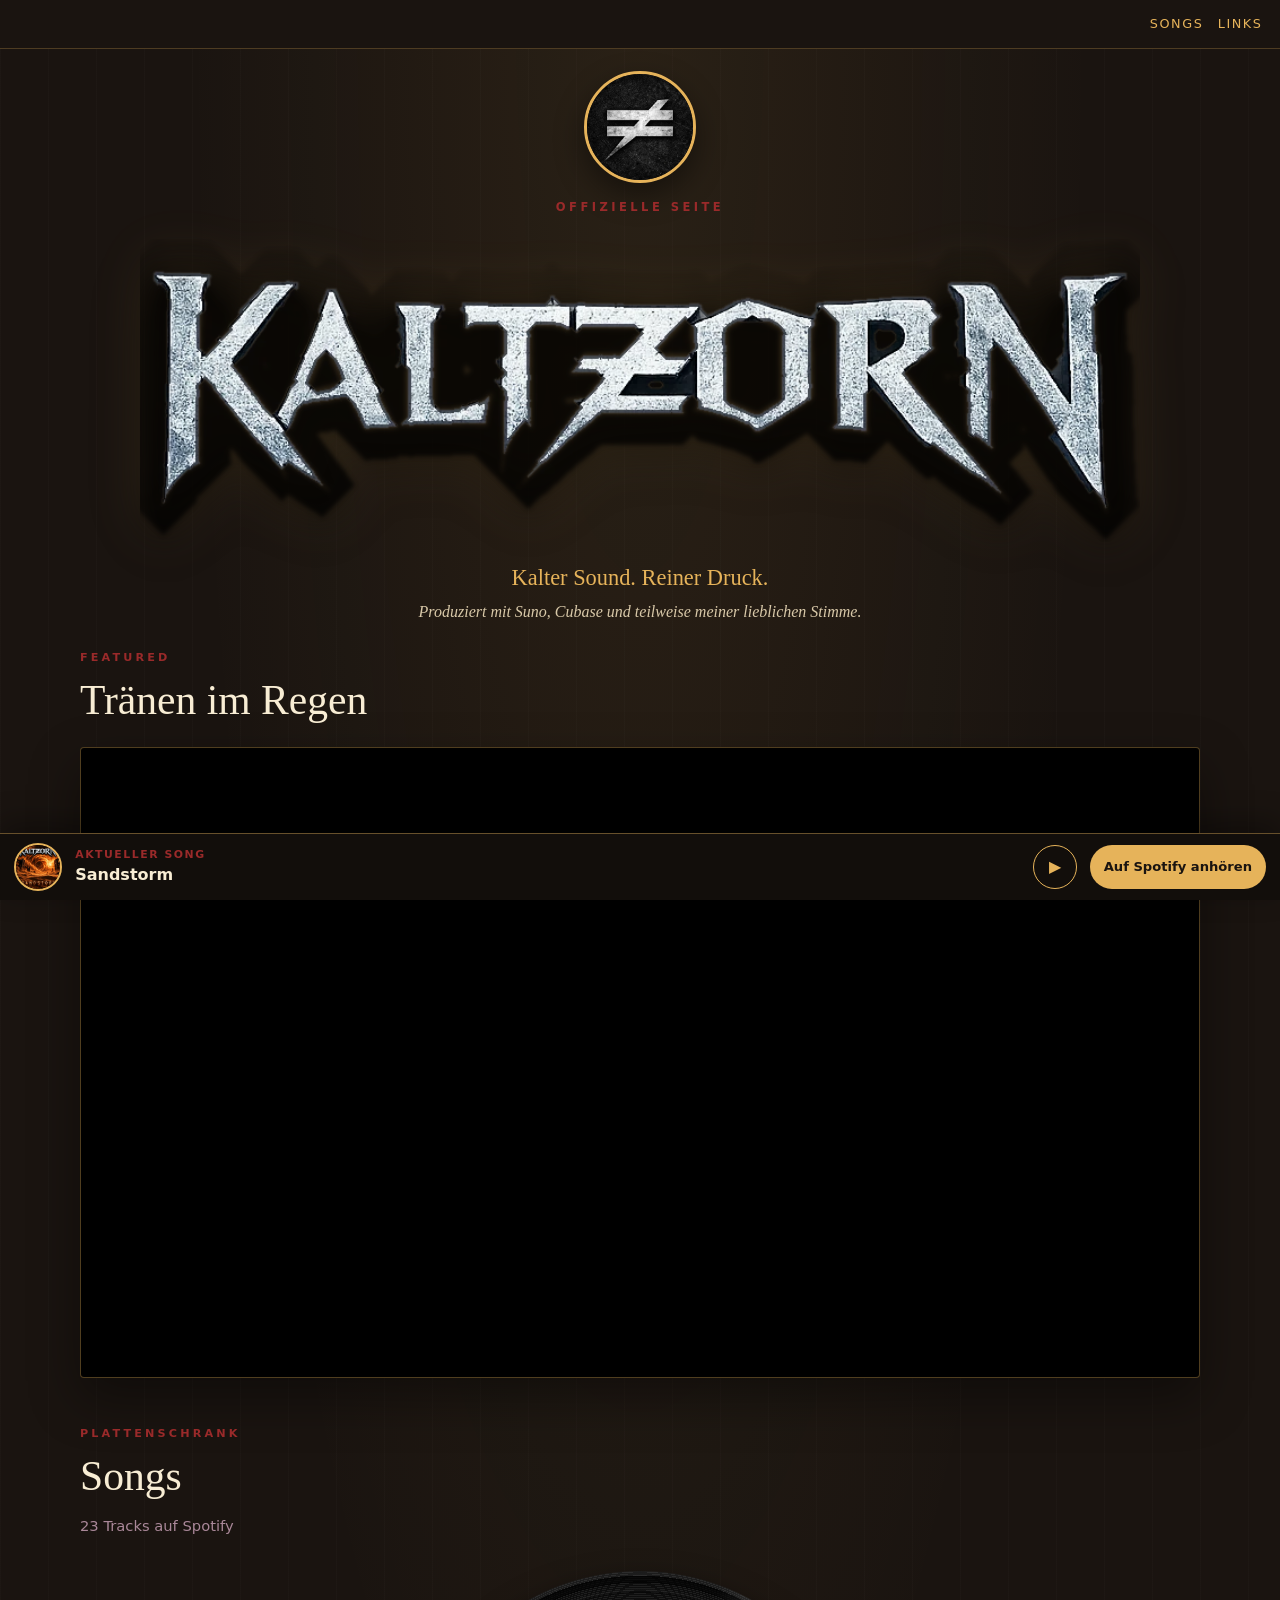
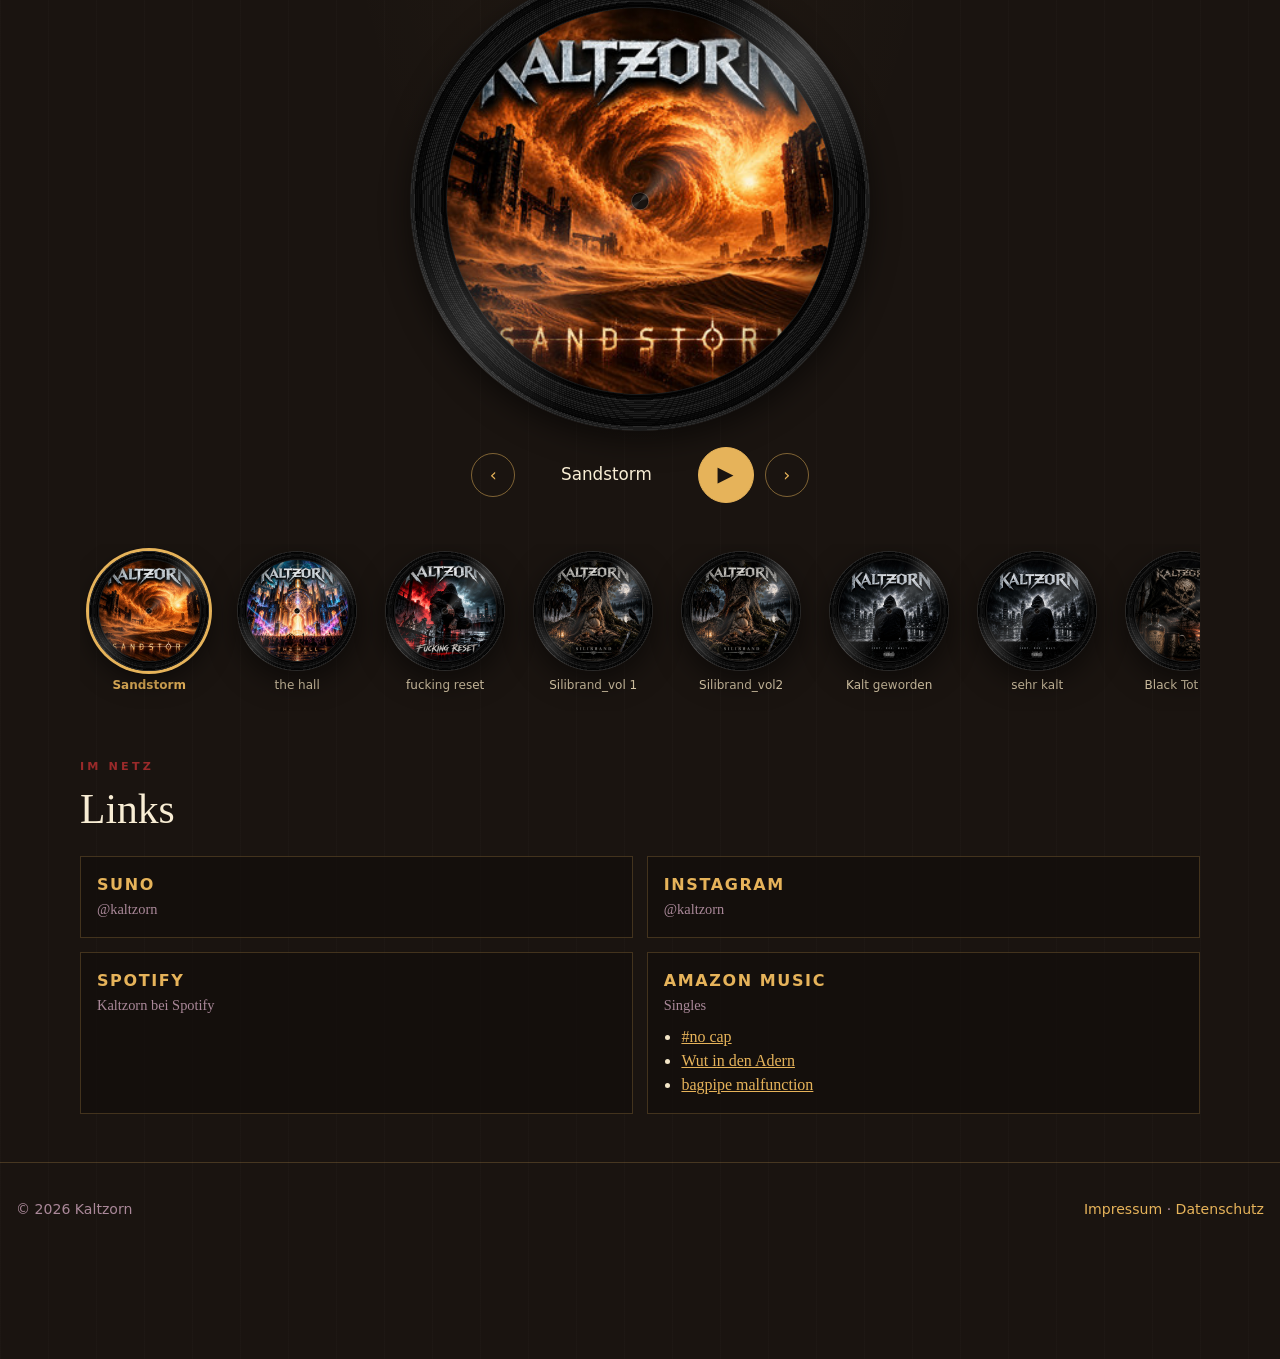
==== index.html @ c4f5eb2c "Plattenmitte größer (84 %), Platte größer" ====
<!DOCTYPE html>
<html lang="de">
<head>
  <meta charset="utf-8">
  <meta name="viewport" content="width=device-width, initial-scale=1">
  <title>Kaltzorn</title>
  <meta name="description" content="Kaltzorn – kalter Sound, reiner Druck. Produziert mit Suno, Cubase und teilweise meiner lieblichen Stimme.">
  <meta name="theme-color" content="#1a1410">
  <link rel="canonical" href="https://kaltzorn.de/">
  <link rel="icon" type="image/png" sizes="32x32" href="img/favicon-32.png">
  <link rel="icon" type="image/png" sizes="192x192" href="img/favicon-192.png">
  <link rel="apple-touch-icon" href="img/apple-touch-icon.png">
  <link rel="stylesheet" href="css/vinyl-player.css?v=20261117h">
</head>
<body>
  <header class="top">
    <nav aria-label="Seitennavigation">
      <a href="#songs">Songs</a>
      <a href="#links">Links</a>
    </nav>
  </header>
  <main id="top">
    <section class="hero" aria-label="Einführung">
      <img class="avatar" src="img/avatar.jpg" alt="Kaltzorn" width="200" height="200">
      <p class="kicker">Offizielle Seite</p>
      <h1 class="wordmark"><picture>
        <source type="image/webp" srcset="img/logo/kaltzorn-logo-480.webp 480w, img/logo/kaltzorn-logo-720.webp 720w, img/logo/kaltzorn-logo-885.webp 885w" sizes="(min-width: 700px) min(1000px, 80vw), 96vw">
        <img src="img/logo/kaltzorn-logo-720.png" srcset="img/logo/kaltzorn-logo-720.png 720w, img/logo/kaltzorn-logo-885.png 885w" sizes="(min-width: 700px) min(1000px, 80vw), 96vw" alt="Kaltzorn" width="885" height="268" fetchpriority="high">
      </picture></h1>
      <p class="tag">Kalter Sound. Reiner Druck.</p>
      <p class="prod">Produziert mit Suno, Cubase und teilweise meiner lieblichen Stimme.</p>
    </section>
    <div class="wrap">
      
      <section id="video" aria-label="Tränen im Regen">
        <div class="section-kicker">Featured</div>
        <h2>Tränen im Regen</h2>
        <div class="video-frame">
          <iframe
            src="https://www.youtube-nocookie.com/embed/VbaCnTIzwRw"
            title="Tränen im Regen"
            loading="lazy"
            allow="accelerometer; autoplay; clipboard-write; encrypted-media; gyroscope; picture-in-picture; web-share"
            referrerpolicy="strict-origin-when-cross-origin"
            allowfullscreen></iframe>
        </div>
      </section>
      <section id="songs">
        <div class="section-kicker">Plattenschrank</div>
        <h2>Songs</h2>
        <p class="section-note">23 Tracks auf Spotify</p>
        <div class="stage">
          <div class="canvas-bg" id="canvas-bg" aria-hidden="true" hidden><video id="canvas-video" muted loop playsinline preload="none"></video></div>
          <div class="stage-disc" id="stage-disc">
            <span class="disc">
              <span class="grooves" aria-hidden="true"></span>
              <img id="stage-img" src="img/spotify/5ND2lS3kLnksKCyFLLAk8p.jpg" alt="Cover: Sandstorm" width="400" height="400">
            </span>
          </div>
          <div class="ctrl">
            <button type="button" id="prev" aria-label="Vorheriger Song">‹</button>
            <div class="now-title" id="now-title">Sandstorm</div>
            <button type="button" id="play" class="play" aria-label="Abspielen" aria-pressed="false">▶</button>
            <button type="button" id="next" aria-label="Nächster Song">›</button>
          </div>
        </div>
        <div class="shelf" role="listbox" aria-label="Song-Auswahl">
        <button class="vinyl" type="button" data-index="0" aria-label="Sandstorm auswählen">
          <span class="disc">
            <span class="grooves" aria-hidden="true"></span>
            <img src="img/spotify/5ND2lS3kLnksKCyFLLAk8p.jpg" alt="Cover: Sandstorm" width="300" height="300" loading="eager">
          </span>
          <span class="vinyl-title">Sandstorm</span>
        </button>
        <button class="vinyl" type="button" data-index="1" aria-label="the hall auswählen">
          <span class="disc">
            <span class="grooves" aria-hidden="true"></span>
            <img src="img/spotify/3fJEQoQwdBF8fjzsAhPPmy.jpg" alt="Cover: the hall" width="300" height="300" loading="eager">
          </span>
          <span class="vinyl-title">the hall</span>
        </button>
        <button class="vinyl" type="button" data-index="2" aria-label="fucking reset auswählen">
          <span class="disc">
            <span class="grooves" aria-hidden="true"></span>
            <img src="img/spotify/4ftDTNGzhHhFiwhv9SN41g.jpg" alt="Cover: fucking reset" width="300" height="300" loading="eager">
          </span>
          <span class="vinyl-title">fucking reset</span>
        </button>
        <button class="vinyl" type="button" data-index="3" aria-label="Silibrand_vol 1 auswählen">
          <span class="disc">
            <span class="grooves" aria-hidden="true"></span>
            <img src="img/spotify/7iqqqQsSNiqwe6VstJ06SS.jpg" alt="Cover: Silibrand_vol 1" width="300" height="300" loading="eager">
          </span>
          <span class="vinyl-title">Silibrand_vol 1</span>
        </button>
        <button class="vinyl" type="button" data-index="4" aria-label="Silibrand_vol2 auswählen">
          <span class="disc">
            <span class="grooves" aria-hidden="true"></span>
            <img src="img/spotify/598gVEg2XLAZoiWs7jZIs6.jpg" alt="Cover: Silibrand_vol2" width="300" height="300" loading="eager">
          </span>
          <span class="vinyl-title">Silibrand_vol2</span>
        </button>
        <button class="vinyl" type="button" data-index="5" aria-label="Kalt geworden auswählen">
          <span class="disc">
            <span class="grooves" aria-hidden="true"></span>
            <img src="img/spotify/7tsY4sPybyJB6DWgyH7iVY.jpg" alt="Cover: Kalt geworden" width="300" height="300" loading="eager">
          </span>
          <span class="vinyl-title">Kalt geworden</span>
        </button>
        <button class="vinyl" type="button" data-index="6" aria-label="sehr kalt auswählen">
          <span class="disc">
            <span class="grooves" aria-hidden="true"></span>
            <img src="img/spotify/7H1GRfcuH8jDsJTYaA0u8F.jpg" alt="Cover: sehr kalt" width="300" height="300" loading="lazy">
          </span>
          <span class="vinyl-title">sehr kalt</span>
        </button>
        <button class="vinyl" type="button" data-index="7" aria-label="Black Tot Day auswählen">
          <span class="disc">
            <span class="grooves" aria-hidden="true"></span>
            <img src="img/spotify/61fqMlGBPgmPeHm7BFpzE5.jpg" alt="Cover: Black Tot Day" width="300" height="300" loading="lazy">
          </span>
          <span class="vinyl-title">Black Tot Day</span>
        </button>
        <button class="vinyl" type="button" data-index="8" aria-label="# NO CAP auswählen">
          <span class="disc">
            <span class="grooves" aria-hidden="true"></span>
            <img src="img/spotify/1l3InAwpldfjPaPn2o1LYZ.jpg" alt="Cover: # NO CAP" width="300" height="300" loading="lazy">
          </span>
          <span class="vinyl-title"># NO CAP</span>
        </button>
        <button class="vinyl" type="button" data-index="9" aria-label="Steel Reaper auswählen">
          <span class="disc">
            <span class="grooves" aria-hidden="true"></span>
            <img src="img/spotify/4DMTMlJBna7TEwzI4NXbfq.jpg" alt="Cover: Steel Reaper" width="300" height="300" loading="lazy">
          </span>
          <span class="vinyl-title">Steel Reaper</span>
        </button>
        <button class="vinyl" type="button" data-index="10" aria-label="IRGENDWO IM LICHT auswählen">
          <span class="disc">
            <span class="grooves" aria-hidden="true"></span>
            <img src="img/spotify/20je7WNOji43C3LTFXXwp2.jpg" alt="Cover: IRGENDWO IM LICHT" width="300" height="300" loading="lazy">
          </span>
          <span class="vinyl-title">IRGENDWO IM LICHT</span>
        </button>
        <button class="vinyl" type="button" data-index="11" aria-label="Barbados Raid auswählen">
          <span class="disc">
            <span class="grooves" aria-hidden="true"></span>
            <img src="img/spotify/5dxd72urDVwFygiRCN6TrS.jpg" alt="Cover: Barbados Raid" width="300" height="300" loading="lazy">
          </span>
          <span class="vinyl-title">Barbados Raid</span>
        </button>
        <button class="vinyl" type="button" data-index="12" aria-label="night of the wolves auswählen">
          <span class="disc">
            <span class="grooves" aria-hidden="true"></span>
            <img src="img/spotify/0HsuGfTfbez76mIBfWBA8X.jpg" alt="Cover: night of the wolves" width="300" height="300" loading="lazy">
          </span>
          <span class="vinyl-title">night of the wolves</span>
        </button>
        <button class="vinyl" type="button" data-index="13" aria-label="paused life auswählen">
          <span class="disc">
            <span class="grooves" aria-hidden="true"></span>
            <img src="img/spotify/6hoUfk7BXHaPRxLGvV1qwc.jpg" alt="Cover: paused life" width="300" height="300" loading="lazy">
          </span>
          <span class="vinyl-title">paused life</span>
        </button>
        <button class="vinyl" type="button" data-index="14" aria-label="Bagpipe Malfunction auswählen">
          <span class="disc">
            <span class="grooves" aria-hidden="true"></span>
            <img src="img/spotify/7rkt5MnZC29bUR61ScdFo6.jpg" alt="Cover: Bagpipe Malfunction" width="300" height="300" loading="lazy">
          </span>
          <span class="vinyl-title">Bagpipe Malfunction</span>
        </button>
        <button class="vinyl" type="button" data-index="15" aria-label="Love is darkness auswählen">
          <span class="disc">
            <span class="grooves" aria-hidden="true"></span>
            <img src="img/spotify/7AZIfsHbrWcl7TkVHFup6u.jpg" alt="Cover: Love is darkness" width="300" height="300" loading="lazy">
          </span>
          <span class="vinyl-title">Love is darkness</span>
        </button>
        <button class="vinyl" type="button" data-index="16" aria-label="feel the chaos auswählen">
          <span class="disc">
            <span class="grooves" aria-hidden="true"></span>
            <img src="img/spotify/6tWQuCvmGI2UmyubTixqeZ.jpg" alt="Cover: feel the chaos" width="300" height="300" loading="lazy">
          </span>
          <span class="vinyl-title">feel the chaos</span>
        </button>
        <button class="vinyl" type="button" data-index="17" aria-label="Tränen im Regen auswählen">
          <span class="disc">
            <span class="grooves" aria-hidden="true"></span>
            <img src="img/spotify/23DU4OA9Uo95MjeWikcUXg.jpg" alt="Cover: Tränen im Regen" width="300" height="300" loading="lazy">
          </span>
          <span class="vinyl-title">Tränen im Regen</span>
        </button>
        <button class="vinyl" type="button" data-index="18" aria-label="war in the world_top1 auswählen">
          <span class="disc">
            <span class="grooves" aria-hidden="true"></span>
            <img src="img/spotify/6geTTeM2HUgYDlrvVGsLC1.jpg" alt="Cover: war in the world_top1" width="300" height="300" loading="lazy">
          </span>
          <span class="vinyl-title">war in the world_top1</span>
        </button>
        <button class="vinyl" type="button" data-index="19" aria-label="blood oath auswählen">
          <span class="disc">
            <span class="grooves" aria-hidden="true"></span>
            <img src="img/spotify/2Iyv6RkzZ6CpRd9rYtgxCH.jpg" alt="Cover: blood oath" width="300" height="300" loading="lazy">
          </span>
          <span class="vinyl-title">blood oath</span>
        </button>
        <button class="vinyl" type="button" data-index="20" aria-label="„FALSE IDOLS BLEED“ auswählen">
          <span class="disc">
            <span class="grooves" aria-hidden="true"></span>
            <img src="img/spotify/2OEuCIl7tkgDEtRcsGPL4r.jpg" alt="Cover: „FALSE IDOLS BLEED“" width="300" height="300" loading="lazy">
          </span>
          <span class="vinyl-title">„FALSE IDOLS BLEED“</span>
        </button>
        <button class="vinyl" type="button" data-index="21" aria-label="Toleranz ist heilbar auswählen">
          <span class="disc">
            <span class="grooves" aria-hidden="true"></span>
            <img src="img/spotify/435HjL7iQLqQctYF9ZDEPk.jpg" alt="Cover: Toleranz ist heilbar" width="300" height="300" loading="lazy">
          </span>
          <span class="vinyl-title">Toleranz ist heilbar</span>
        </button>
        <button class="vinyl" type="button" data-index="22" aria-label="stormbound auswählen">
          <span class="disc">
            <span class="grooves" aria-hidden="true"></span>
            <img src="img/spotify/7yH4cLuJ7OjhwKem4bapgk.jpg" alt="Cover: stormbound" width="300" height="300" loading="lazy">
          </span>
          <span class="vinyl-title">stormbound</span>
        </button>
        </div>
      </section>
      <section id="links">
        <div class="section-kicker">Im Netz</div>
        <h2>Links</h2>
        <div class="link-grid">
          
        <a class="ext reveal" href="https://suno.com/@kaltzorn" rel="noopener noreferrer" target="_blank">
          <strong>Suno</strong>
          <span>@kaltzorn</span>
        </a>

        <a class="ext reveal" href="https://www.instagram.com/kaltzorn/" rel="noopener noreferrer" target="_blank">
          <strong>Instagram</strong>
          <span>@kaltzorn</span>
        </a>

        <a class="ext reveal" href="https://open.spotify.com/intl-de/artist/5I8HXdkHOmlB63OKyJF5gK" rel="noopener noreferrer" target="_blank">
          <strong>Spotify</strong>
          <span>Kaltzorn bei Spotify</span>
        </a>

        <div class="ext ext-static reveal">
          <strong>Amazon Music</strong>
          <span>Singles</span>
          <ul class="amazon"><li><a href="https://music.amazon.de/albums/B0H7Z5NHXD" rel="noopener noreferrer" target="_blank">#no cap</a></li><li><a href="https://music.amazon.de/albums/B0GRCMCCSS" rel="noopener noreferrer" target="_blank">Wut in den Adern</a></li><li><a href="https://music.amazon.de/albums/B0H1X5T3B4" rel="noopener noreferrer" target="_blank">bagpipe malfunction</a></li></ul>
        </div>
        </div>
      </section>
    </div>
  </main>
  <aside class="nowbar" aria-label="Aktueller Song">
    <img id="bar-img" src="img/spotify/5ND2lS3kLnksKCyFLLAk8p.jpg" alt="Cover: Sandstorm" width="48" height="48">
    <div class="meta">
      <div class="lbl">Aktueller Song</div>
      <div class="ttl" id="bar-title">Sandstorm</div>
    </div>
    <button type="button" class="playbtn" id="bar-play" aria-label="Abspielen">▶</button>
    <a class="go" id="bar-link" href="https://open.spotify.com/intl-de/track/5ND2lS3kLnksKCyFLLAk8p" rel="noopener noreferrer" target="_blank">Auf Spotify anhören</a>
    <div class="sp-embed" id="sp-embed" hidden></div>
  </aside>
  <footer>
    <p>© 2026 Kaltzorn</p>
    <p><a href="impressum.html">Impressum</a> · <a href="datenschutz.html">Datenschutz</a></p>
  </footer>
  <script type="application/json" id="songs-data">[{"title": "Sandstorm", "spotify": "https://open.spotify.com/intl-de/track/5ND2lS3kLnksKCyFLLAk8p", "img": "img/spotify/5ND2lS3kLnksKCyFLLAk8p.jpg", "date": "2026-11-13", "preview": "https://p.scdn.co/mp3-preview/526c113eedbc3c50d9f23eb5d10283db6123a58d"}, {"title": "the hall", "spotify": "https://open.spotify.com/intl-de/track/3fJEQoQwdBF8fjzsAhPPmy", "img": "img/spotify/3fJEQoQwdBF8fjzsAhPPmy.jpg", "date": "2026-10-23", "preview": "https://p.scdn.co/mp3-preview/8db30a317e3db995c57fdcb7d14ae5f9a51163cb"}, {"title": "fucking reset", "spotify": "https://open.spotify.com/intl-de/track/4ftDTNGzhHhFiwhv9SN41g", "img": "img/spotify/4ftDTNGzhHhFiwhv9SN41g.jpg", "date": "2026-10-16", "preview": "https://p.scdn.co/mp3-preview/b3a6081ce442ea7b242c062b0217696f863d7ff1"}, {"title": "Silibrand_vol 1", "spotify": "https://open.spotify.com/intl-de/track/7iqqqQsSNiqwe6VstJ06SS", "img": "img/spotify/7iqqqQsSNiqwe6VstJ06SS.jpg", "date": "2026-10-09", "preview": "https://p.scdn.co/mp3-preview/428d897074672af58dfb91b9ee3eba3e538da6db"}, {"title": "Silibrand_vol2", "spotify": "https://open.spotify.com/intl-de/track/598gVEg2XLAZoiWs7jZIs6", "img": "img/spotify/598gVEg2XLAZoiWs7jZIs6.jpg", "date": "2026-10-09", "preview": "https://p.scdn.co/mp3-preview/2906d28fa06725c1d0ae3660c39974f316f9adb1"}, {"title": "Kalt geworden", "spotify": "https://open.spotify.com/intl-de/track/7tsY4sPybyJB6DWgyH7iVY", "img": "img/spotify/7tsY4sPybyJB6DWgyH7iVY.jpg", "preview": "https://p.scdn.co/mp3-preview/0ea6280f464dfceb6a157c46809b28188598f849", "date": "2026-10-02"}, {"title": "sehr kalt", "spotify": "https://open.spotify.com/intl-de/track/7H1GRfcuH8jDsJTYaA0u8F", "img": "img/spotify/7H1GRfcuH8jDsJTYaA0u8F.jpg", "preview": "https://p.scdn.co/mp3-preview/0ad1e8e1751eb979ab815a57fb70edb37c9323e1", "date": "2026-10-02"}, {"title": "Black Tot Day", "spotify": "https://open.spotify.com/intl-de/track/61fqMlGBPgmPeHm7BFpzE5", "img": "img/spotify/61fqMlGBPgmPeHm7BFpzE5.jpg", "preview": "https://p.scdn.co/mp3-preview/4cc8a6cc7064ce822a4f71c1f150fdc2095be8f9", "date": "2026-07-17"}, {"title": "# NO CAP", "spotify": "https://open.spotify.com/intl-de/track/1l3InAwpldfjPaPn2o1LYZ", "img": "img/spotify/1l3InAwpldfjPaPn2o1LYZ.jpg", "preview": "https://p.scdn.co/mp3-preview/cb71313d9b74822e5b1d61ce1edb6a428faede9f", "date": "2026-07-10", "canvas": "video/canvas/1l3InAwpldfjPaPn2o1LYZ"}, {"title": "Steel Reaper", "spotify": "https://open.spotify.com/intl-de/track/4DMTMlJBna7TEwzI4NXbfq", "img": "img/spotify/4DMTMlJBna7TEwzI4NXbfq.jpg", "preview": "https://p.scdn.co/mp3-preview/2d1172e84f86129fd926f82d601aaf82ec5354ae", "date": "2026-07-03"}, {"title": "IRGENDWO IM LICHT", "spotify": "https://open.spotify.com/intl-de/track/20je7WNOji43C3LTFXXwp2", "img": "img/spotify/20je7WNOji43C3LTFXXwp2.jpg", "preview": "https://p.scdn.co/mp3-preview/7bd2689f5f9c526c3449aeef6caa582087cb2ca9", "date": "2026-06-19"}, {"title": "Barbados Raid", "spotify": "https://open.spotify.com/intl-de/track/5dxd72urDVwFygiRCN6TrS", "img": "img/spotify/5dxd72urDVwFygiRCN6TrS.jpg", "preview": "https://p.scdn.co/mp3-preview/1fc3876cb7878c21f15bfa71f3178dc737feec57", "date": "2026-06-12"}, {"title": "night of the wolves", "spotify": "https://open.spotify.com/intl-de/track/0HsuGfTfbez76mIBfWBA8X", "img": "img/spotify/0HsuGfTfbez76mIBfWBA8X.jpg", "preview": "https://p.scdn.co/mp3-preview/b19f2de05916211c38e2e544782c6e2a7a12ff82", "date": "2026-06-05"}, {"title": "paused life", "spotify": "https://open.spotify.com/intl-de/track/6hoUfk7BXHaPRxLGvV1qwc", "img": "img/spotify/6hoUfk7BXHaPRxLGvV1qwc.jpg", "preview": "https://p.scdn.co/mp3-preview/3e45a3a23b968e930e0a8be0591ecdcb3f2590b6", "date": "2026-05-29"}, {"title": "Bagpipe Malfunction", "spotify": "https://open.spotify.com/intl-de/track/7rkt5MnZC29bUR61ScdFo6", "img": "img/spotify/7rkt5MnZC29bUR61ScdFo6.jpg", "preview": "https://p.scdn.co/mp3-preview/171eadb1ae63d739f268add40aa98a2179cfd5e9", "date": "2026-05-15"}, {"title": "Love is darkness", "spotify": "https://open.spotify.com/intl-de/track/7AZIfsHbrWcl7TkVHFup6u", "img": "img/spotify/7AZIfsHbrWcl7TkVHFup6u.jpg", "preview": "https://p.scdn.co/mp3-preview/2184657f9f4e92659ec037afa79341c05350a039", "date": "2026-05-15"}, {"title": "feel the chaos", "spotify": "https://open.spotify.com/intl-de/track/6tWQuCvmGI2UmyubTixqeZ", "img": "img/spotify/6tWQuCvmGI2UmyubTixqeZ.jpg", "preview": "https://p.scdn.co/mp3-preview/f550a75e6a6c66c93862aeccddd93fc0e76b5ad2", "date": "2026-05-08"}, {"title": "Tränen im Regen", "spotify": "https://open.spotify.com/intl-de/track/23DU4OA9Uo95MjeWikcUXg", "img": "img/spotify/23DU4OA9Uo95MjeWikcUXg.jpg", "preview": "https://p.scdn.co/mp3-preview/b83ca239642debd1e48307831a11bcb2172cd74f", "date": "2026-04-24"}, {"title": "war in the world_top1", "spotify": "https://open.spotify.com/intl-de/track/6geTTeM2HUgYDlrvVGsLC1", "img": "img/spotify/6geTTeM2HUgYDlrvVGsLC1.jpg", "preview": "https://p.scdn.co/mp3-preview/7d8fec5eadff1090943d57102671ed36314bbc9d", "date": "2026-04-10"}, {"title": "blood oath", "spotify": "https://open.spotify.com/intl-de/track/2Iyv6RkzZ6CpRd9rYtgxCH", "img": "img/spotify/2Iyv6RkzZ6CpRd9rYtgxCH.jpg", "preview": "https://p.scdn.co/mp3-preview/9c0aac19c687440af88e70d14458ccb36cb232e6", "date": "2026-03-11"}, {"title": "„FALSE IDOLS BLEED“", "spotify": "https://open.spotify.com/intl-de/track/2OEuCIl7tkgDEtRcsGPL4r", "img": "img/spotify/2OEuCIl7tkgDEtRcsGPL4r.jpg", "preview": "https://p.scdn.co/mp3-preview/e206f0511b8410fa4dffe7b5cc4678cccc5269c4", "date": "2026-03-08"}, {"title": "Toleranz ist heilbar", "spotify": "https://open.spotify.com/intl-de/track/435HjL7iQLqQctYF9ZDEPk", "img": "img/spotify/435HjL7iQLqQctYF9ZDEPk.jpg", "preview": "https://p.scdn.co/mp3-preview/f557f0044ab7d520fc0bd432dbd15b8683e78272", "date": "2026-03-03"}, {"title": "stormbound", "spotify": "https://open.spotify.com/intl-de/track/7yH4cLuJ7OjhwKem4bapgk", "img": "img/spotify/7yH4cLuJ7OjhwKem4bapgk.jpg", "preview": "https://p.scdn.co/mp3-preview/927adf946769f35377ef5d03548b0effb8cb0db1", "date": "2026-02-27"}]</script>
  <script src="js/vinyl-player.js?v=20261117h"></script>
</body>
</html>
---- css/vinyl-player.css ----
*,*::before,*::after{box-sizing:border-box}
html{scroll-behavior:smooth;scroll-padding-top:5.5rem}
html,body{margin:0;background:#1a1410;color:#f3e6c8}
body{font-family:Georgia,"Times New Roman",serif;line-height:1.5;min-height:100dvh;padding-bottom:5.6rem}
a{color:#e6b35a}
img{max-width:100%;display:block}
button{font:inherit;color:inherit;background:none;border:0;padding:0;cursor:pointer}
:focus-visible{outline:2px solid #e6b35a;outline-offset:3px}
body{background-color:#1a1410;background-image:
  radial-gradient(ellipse at 50% 0%, rgba(230,179,90,.08), transparent 50%),
  repeating-linear-gradient(90deg, rgba(255,255,255,.015) 0 1px, transparent 1px 48px)}
.preview-bar{background:#120e0b;border-bottom:1px solid rgba(230,179,90,.3);
  padding:.55rem 1rem;font-family:system-ui,-apple-system,sans-serif;font-size:.78rem;letter-spacing:.04em;
  display:flex;flex-wrap:wrap;gap:.35rem .7rem;color:#a89}
.preview-bar a{color:#e6b35a;text-decoration:none}
.preview-bar a:hover{text-decoration:underline}
.sw-on{color:#f3e6c8;font-weight:700}
.top{display:flex;justify-content:flex-end;align-items:center;gap:1rem;padding:.9rem 1.1rem;position:sticky;top:0;z-index:4;
  background:#1a1410;border-bottom:1px solid rgba(230,179,90,.25)}
nav{display:flex;flex-wrap:wrap;gap:.55rem .9rem;font-family:system-ui,-apple-system,sans-serif;font-size:.8rem;text-transform:uppercase;letter-spacing:.12em}
nav a{color:#e6b35a;text-decoration:none}
nav a:hover{color:#fff}
.hero{padding:1.4rem 1.1rem 1.6rem;text-align:center}
.avatar{width:112px;height:112px;border-radius:50%;object-fit:cover;margin:0 auto 1rem;border:3px solid #e6b35a;box-shadow:0 12px 30px rgba(0,0,0,.45)}
.kicker{margin:0;font-family:system-ui,-apple-system,sans-serif;font-size:.72rem;letter-spacing:.3em;text-transform:uppercase;color:#9a2a2a;font-weight:700}
h1{margin:.35rem 0 0;font-size:clamp(3rem,14vw,6.5rem);line-height:.9;letter-spacing:.06em;font-weight:400;color:#f8edd4}
.tag{margin:.85rem 0 0;font-size:clamp(1.05rem,2.8vw,1.4rem);color:#e6b35a}
.prod{margin:.35rem 0 0;color:#d8c8a8;font-style:italic}
.wrap{width:min(1120px,calc(100% - 2rem));margin:0 auto}
.section-kicker{font-family:system-ui,-apple-system,sans-serif;font-size:.7rem;letter-spacing:.28em;text-transform:uppercase;color:#9a2a2a;font-weight:700}
h2{font-size:clamp(1.7rem,5vw,2.6rem);margin:.15rem 0 1rem;font-weight:400;color:#f8edd4}
.section-note{margin:-.55rem 0 1.1rem;font-family:system-ui,-apple-system,sans-serif;font-size:.92rem;color:#a89}
.video-frame{border-radius:4px;overflow:hidden;border:1px solid rgba(230,179,90,.35);box-shadow:0 20px 50px rgba(0,0,0,.4);background:#000}
.video-frame iframe{width:100%;aspect-ratio:16/9;border:0;display:block}
#video,#songs,#links{padding:0 0 3rem}
#songs{overflow-x:clip}
.stage{position:relative;display:flex;flex-direction:column;align-items:center;gap:1rem;margin:0 0 1.6rem;padding:1rem 0}
.stage>*{position:relative;z-index:1}
.stage>.canvas-bg{position:absolute;z-index:0;left:50%;top:calc(1rem + min(460px,90vw) / 2);transform:translate(-50%,-50%);width:min(720px,100vw);aspect-ratio:1;overflow:hidden;pointer-events:none;
  -webkit-mask-image:radial-gradient(closest-side,#000 55%,transparent 100%);mask-image:radial-gradient(closest-side,#000 62%,transparent 100%);opacity:0;transition:opacity .6s ease}
.canvas-bg.show{opacity:.75}
.canvas-bg video{width:100%;height:100%;object-fit:cover;display:block}
.stage-disc{width:min(460px,90vw);aspect-ratio:1;position:relative}
.stage-disc .disc{width:100%;height:100%;display:block}
.disc{position:relative;width:100%;aspect-ratio:1;border-radius:50%;
  background:#111;box-shadow:0 10px 28px rgba(0,0,0,.5),inset 0 0 0 2px #2a221c;overflow:hidden}
.grooves{position:absolute;inset:0;border-radius:50%;pointer-events:none;z-index:0;
  background:
    radial-gradient(circle closest-side, transparent 0 84%, rgba(0,0,0,.65) 84% 86.5%, rgba(255,255,255,.06) 86.5% 87%, transparent 87% 90.5%, rgba(0,0,0,.4) 90.5% 91.2%, transparent 91.2% 95%, rgba(0,0,0,.65) 95% 98%, rgba(255,255,255,.07) 98% 100%),
    repeating-radial-gradient(circle closest-side, rgba(255,255,255,.07) 0 .6px, rgba(0,0,0,0) .6px 1.8px),
    repeating-radial-gradient(circle closest-side, rgba(255,255,255,.025) 0 3px, rgba(0,0,0,0) 3px 11px),
    radial-gradient(circle closest-side, #171717 0 60%, #0b0b0b 100%)}
.disc::after{content:"";position:absolute;left:50%;top:50%;width:3.4%;min-width:5px;aspect-ratio:1;transform:translate(-50%,-50%);
  border-radius:50%;background:#1a1410;box-shadow:inset 0 1px 2px rgba(0,0,0,.9),0 0 0 1px rgba(255,255,255,.18);z-index:3;pointer-events:none}
.disc::before{content:"";position:absolute;inset:8%;border-radius:50%;pointer-events:none;z-index:2;
  background:radial-gradient(circle closest-side, rgba(0,0,0,0) 0 3%, rgba(0,0,0,.35) 3.5% 4.5%, rgba(0,0,0,0) 5% 84%, rgba(0,0,0,.32) 100%)}
.stage-disc::after,.vinyl::after{content:"";position:absolute;inset:0;border-radius:50%;pointer-events:none;z-index:4;
  background:conic-gradient(from 20deg, rgba(255,255,255,0) 0deg, rgba(255,255,255,.2) 28deg, rgba(255,255,255,0) 62deg, rgba(255,255,255,0) 180deg, rgba(255,255,255,.14) 212deg, rgba(255,255,255,0) 246deg);
  mix-blend-mode:screen}
.stage-disc .disc{will-change:transform}
.disc img{position:absolute;z-index:1;inset:8%;width:84%;height:84%;object-fit:cover;border-radius:50%;
  box-shadow:0 0 0 1px rgba(255,255,255,.10),0 0 0 3px rgba(0,0,0,.55),0 0 10px 3px rgba(0,0,0,.55)}
.stage-disc.on .disc{animation:spin 3.6s linear infinite}
@keyframes spin{to{transform:rotate(360deg)}}
.ctrl{display:flex;align-items:center;gap:.7rem;font-family:system-ui,-apple-system,sans-serif}
.ctrl button{min-width:44px;min-height:44px;border:1px solid rgba(230,179,90,.5);border-radius:50%;color:#e6b35a;font-size:1.1rem}
.ctrl button:hover{background:rgba(230,179,90,.15)}
.now-title{font-size:1.05rem;color:#f8edd4;text-align:center;min-width:10rem}
.shelf{display:flex;gap:1rem;overflow-x:auto;scroll-snap-type:x mandatory;-webkit-overflow-scrolling:touch;padding:.4rem .2rem 1.1rem;
  scrollbar-color:#e6b35a #2a221c}
.vinyl{position:relative;flex:0 0 auto;width:132px;scroll-snap-align:center;text-align:center;color:inherit}
.vinyl::after{inset:auto;top:0;left:50%;width:120px;height:120px;margin-left:-60px}
.vinyl .disc{display:block;width:120px;margin:0 auto}
.vinyl-title{display:block;margin-top:.45rem;font-family:system-ui,-apple-system,sans-serif;font-size:.75rem;line-height:1.25;color:#d8c8a8}
.vinyl[aria-pressed="true"] .disc,.vinyl.on .disc{box-shadow:0 0 0 3px #e6b35a,0 10px 24px rgba(0,0,0,.5)}
.vinyl[aria-pressed="true"] .vinyl-title{color:#e6b35a;font-weight:700}
.nowbar{position:fixed;left:0;right:0;bottom:0;z-index:8;display:flex;flex-wrap:wrap;align-items:center;gap:.8rem;
  padding:.55rem .9rem calc(.55rem + env(safe-area-inset-bottom));
  background:#120e0b;border-top:1px solid rgba(230,179,90,.4);box-shadow:0 -10px 30px rgba(0,0,0,.35);
  font-family:system-ui,-apple-system,sans-serif}
.nowbar img{width:48px;height:48px;border-radius:50%;object-fit:cover;flex:none;border:2px solid #e6b35a}
.nowbar .meta{flex:1;min-width:0}
.nowbar .lbl{font-size:.68rem;letter-spacing:.14em;text-transform:uppercase;color:#9a2a2a;font-weight:700}
.nowbar .ttl{white-space:nowrap;overflow:hidden;text-overflow:ellipsis;color:#f8edd4;font-weight:700}
.nowbar .go{flex:none;background:#e6b35a;color:#1a1410;text-decoration:none;font-weight:800;font-size:.82rem;
  padding:.65rem .85rem;border-radius:999px;min-height:44px;display:inline-flex;align-items:center}
.nowbar .go:hover{background:#f3d27a;color:#1a1410}
.plist-grid,.link-grid{display:grid;gap:.85rem}
@media(min-width:600px){.plist-grid{grid-template-columns:repeat(2,1fr)}}
@media(min-width:900px){.plist-grid{grid-template-columns:repeat(3,1fr)}}
.plist{display:grid;grid-template-columns:72px 1fr;grid-template-rows:auto auto;column-gap:.85rem;align-items:center;
  text-decoration:none;color:inherit;padding:.7rem;border:1px solid rgba(230,179,90,.22);background:rgba(18,14,11,.7)}
.plist img{width:72px;height:72px;object-fit:cover;grid-row:1/span 2;border-radius:2px}
.plist-name{font-family:system-ui,-apple-system,sans-serif;font-weight:700;color:#f8edd4}
.plist-note{font-size:.8rem;color:#a89}
.plist:hover{border-color:#e6b35a}
@media(min-width:700px){.link-grid{grid-template-columns:repeat(2,1fr)}}
.ext{display:block;text-decoration:none;color:inherit;padding:1rem;border:1px solid rgba(230,179,90,.22);background:rgba(18,14,11,.7)}
.ext strong{display:block;font-family:system-ui,-apple-system,sans-serif;letter-spacing:.1em;text-transform:uppercase;color:#e6b35a}
.ext span{color:#a89;font-size:.9rem}
.ext:hover{border-color:#e6b35a}
.amazon{margin:.5rem 0 0;padding:0 0 0 1.1rem}
.amazon a{color:#e6b35a}
footer{border-top:1px solid rgba(230,179,90,.22);padding:1.4rem 1rem 2.2rem;font-family:system-ui,-apple-system,sans-serif;font-size:.88rem;color:#a89;display:flex;flex-wrap:wrap;gap:.6rem 1.2rem;justify-content:space-between}
footer a{color:#e6b35a;text-decoration:none}
.reveal{opacity:0;transform:translateY(22px);transition:opacity .7s ease,transform .7s ease}
.reveal.in{opacity:1;transform:none}
@media(prefers-reduced-motion:reduce){
  html{scroll-behavior:auto}
  .stage-disc.on .disc{animation:none}
  .reveal{opacity:1;transform:none;transition:none}
}

.wordmark{line-height:0;width:96vw;max-width:none;margin:1.1rem calc(50% - 48vw) 1rem}
@media(min-width:700px){.wordmark{width:min(1000px,80vw);margin:1.4rem auto 1.2rem}}
.wordmark img{width:100%;height:auto;filter:drop-shadow(0 0 24px rgba(230,179,90,.16)) drop-shadow(0 8px 14px rgba(0,0,0,.55))}
.ctrl .play{min-width:56px;min-height:56px;background:#e6b35a;color:#1a1410;font-size:1.3rem;border-color:#e6b35a}
.ctrl .play:hover{background:#f3d27a}
.nowbar .playbtn{flex:none;width:44px;height:44px;border-radius:50%;border:1px solid #e6b35a;color:#e6b35a;font-size:1rem}
.nowbar .playbtn:hover{background:rgba(230,179,90,.15)}
.sp-embed{flex:1 0 100%;order:9}
.sp-embed iframe{display:block;width:100%;height:80px;border:0;border-radius:12px}
body.sp-open{padding-bottom:11.5rem}
@media(max-width:699px){
  .stage>.canvas-bg{top:50%;width:100vw;height:calc(100% + 4rem);aspect-ratio:auto;
    -webkit-mask-image:radial-gradient(farthest-side,#000 70%,transparent 100%);mask-image:radial-gradient(farthest-side,#000 70%,transparent 100%)}
  .canvas-bg.show{opacity:.85}
}
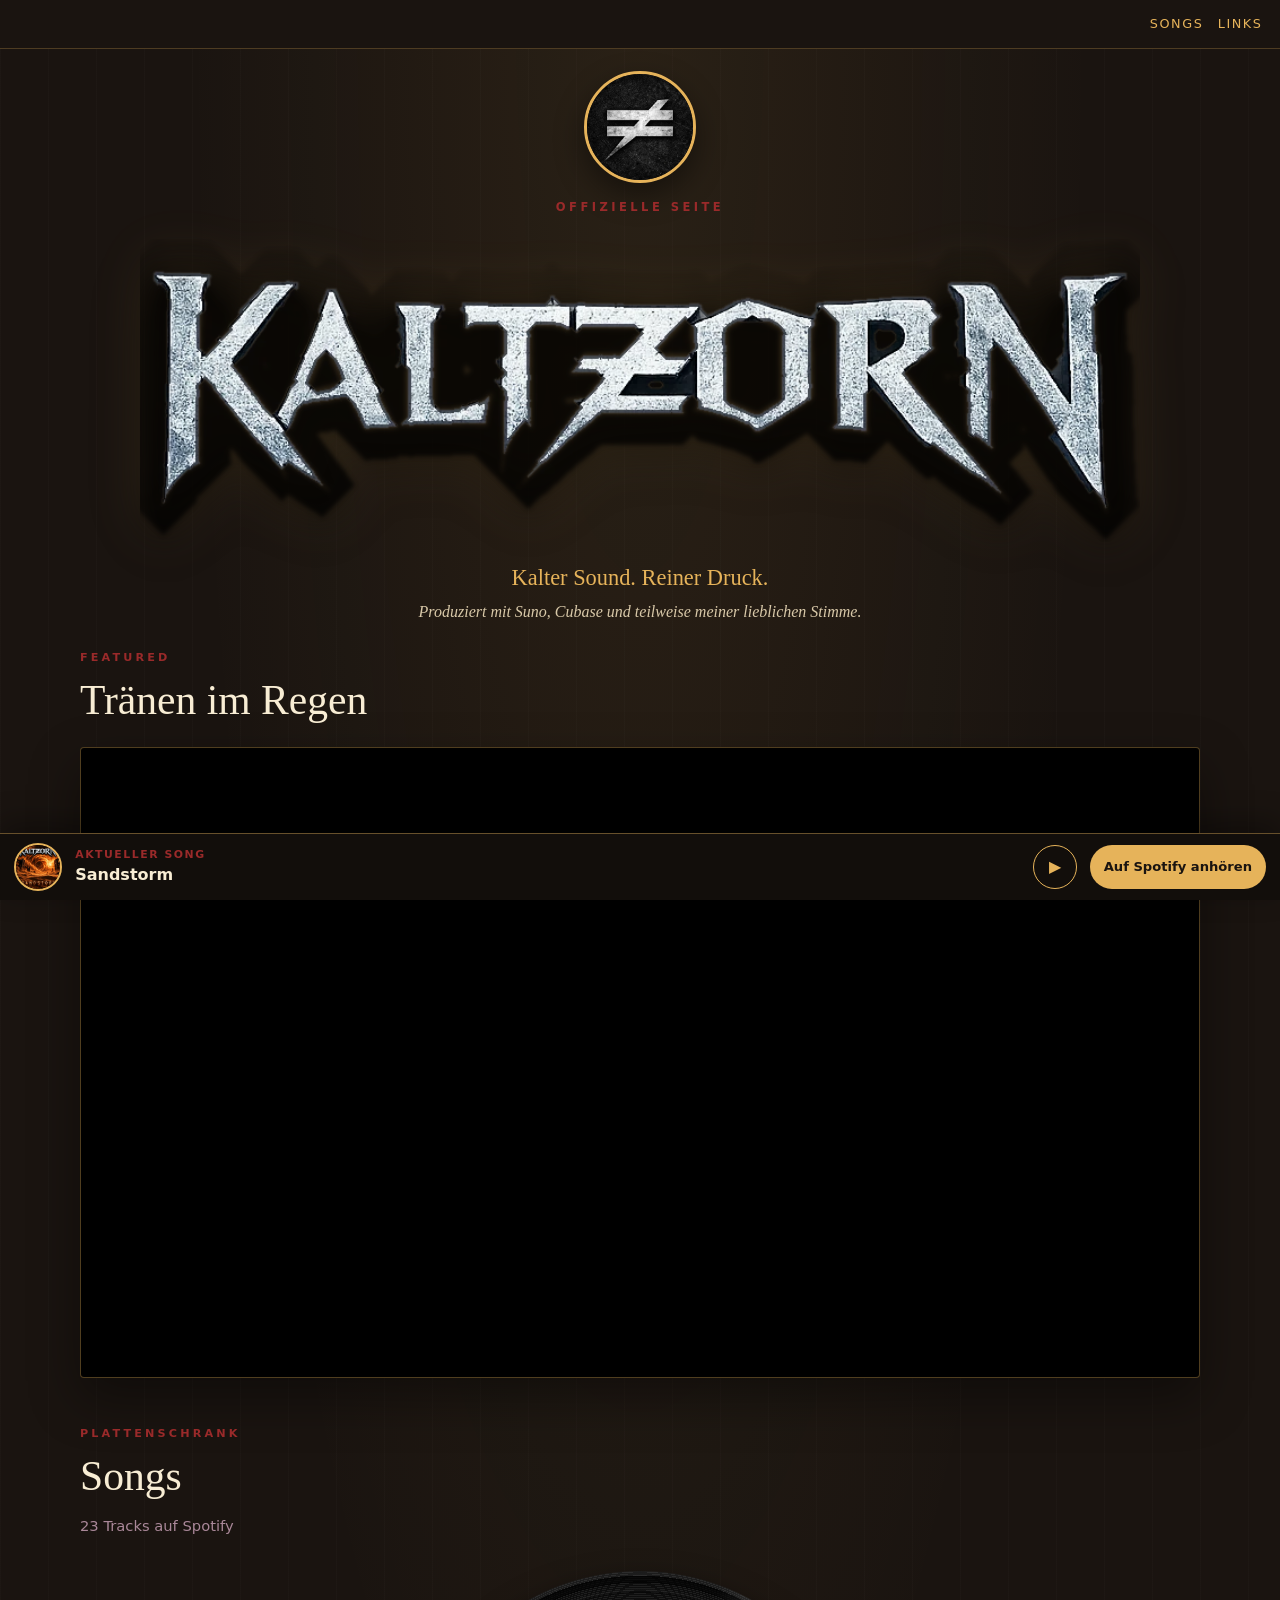
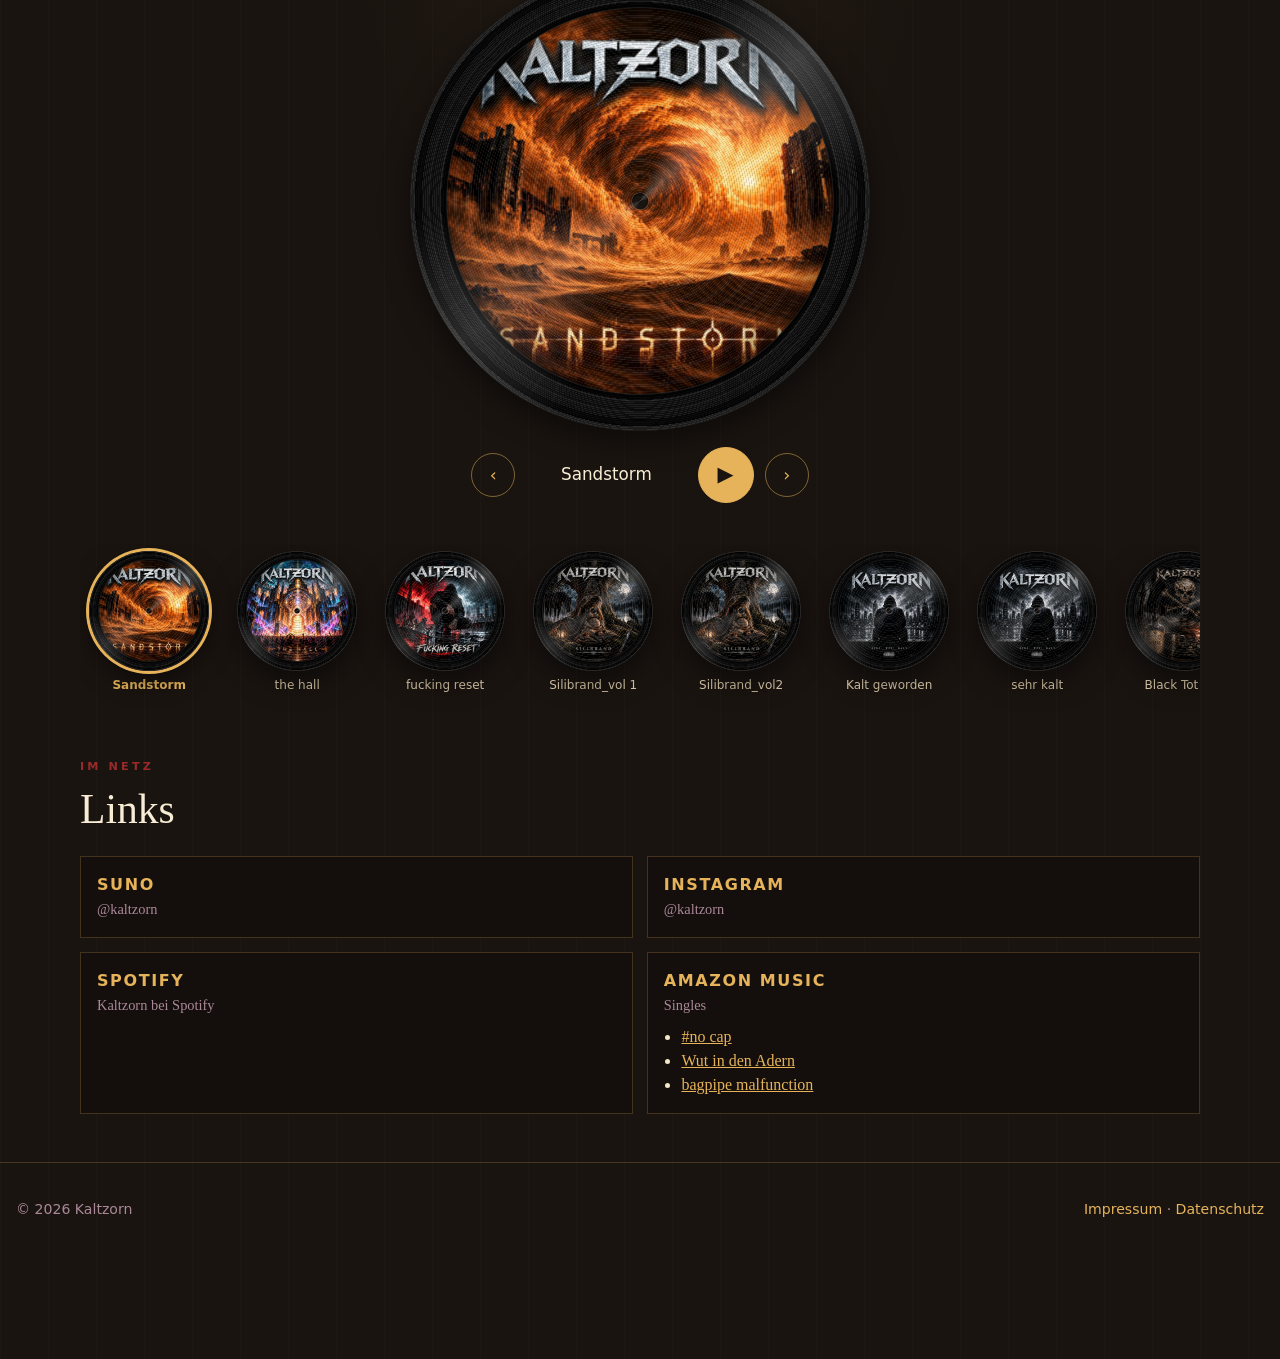
==== commit 091d6e4a: "Feine Rillen leicht über der Plattenmitte" ====
--- a/index.html
+++ b/index.html
@@ -10,7 +10,7 @@
   <link rel="icon" type="image/png" sizes="32x32" href="img/favicon-32.png">
   <link rel="icon" type="image/png" sizes="192x192" href="img/favicon-192.png">
   <link rel="apple-touch-icon" href="img/apple-touch-icon.png">
-  <link rel="stylesheet" href="css/vinyl-player.css?v=20261117h">
+  <link rel="stylesheet" href="css/vinyl-player.css?v=20261117i">
 </head>
 <body>
   <header class="top">
@@ -272,6 +272,6 @@
     <p><a href="impressum.html">Impressum</a> · <a href="datenschutz.html">Datenschutz</a></p>
   </footer>
   <script type="application/json" id="songs-data">[{"title": "Sandstorm", "spotify": "https://open.spotify.com/intl-de/track/5ND2lS3kLnksKCyFLLAk8p", "img": "img/spotify/5ND2lS3kLnksKCyFLLAk8p.jpg", "date": "2026-11-13", "preview": "https://p.scdn.co/mp3-preview/526c113eedbc3c50d9f23eb5d10283db6123a58d"}, {"title": "the hall", "spotify": "https://open.spotify.com/intl-de/track/3fJEQoQwdBF8fjzsAhPPmy", "img": "img/spotify/3fJEQoQwdBF8fjzsAhPPmy.jpg", "date": "2026-10-23", "preview": "https://p.scdn.co/mp3-preview/8db30a317e3db995c57fdcb7d14ae5f9a51163cb"}, {"title": "fucking reset", "spotify": "https://open.spotify.com/intl-de/track/4ftDTNGzhHhFiwhv9SN41g", "img": "img/spotify/4ftDTNGzhHhFiwhv9SN41g.jpg", "date": "2026-10-16", "preview": "https://p.scdn.co/mp3-preview/b3a6081ce442ea7b242c062b0217696f863d7ff1"}, {"title": "Silibrand_vol 1", "spotify": "https://open.spotify.com/intl-de/track/7iqqqQsSNiqwe6VstJ06SS", "img": "img/spotify/7iqqqQsSNiqwe6VstJ06SS.jpg", "date": "2026-10-09", "preview": "https://p.scdn.co/mp3-preview/428d897074672af58dfb91b9ee3eba3e538da6db"}, {"title": "Silibrand_vol2", "spotify": "https://open.spotify.com/intl-de/track/598gVEg2XLAZoiWs7jZIs6", "img": "img/spotify/598gVEg2XLAZoiWs7jZIs6.jpg", "date": "2026-10-09", "preview": "https://p.scdn.co/mp3-preview/2906d28fa06725c1d0ae3660c39974f316f9adb1"}, {"title": "Kalt geworden", "spotify": "https://open.spotify.com/intl-de/track/7tsY4sPybyJB6DWgyH7iVY", "img": "img/spotify/7tsY4sPybyJB6DWgyH7iVY.jpg", "preview": "https://p.scdn.co/mp3-preview/0ea6280f464dfceb6a157c46809b28188598f849", "date": "2026-10-02"}, {"title": "sehr kalt", "spotify": "https://open.spotify.com/intl-de/track/7H1GRfcuH8jDsJTYaA0u8F", "img": "img/spotify/7H1GRfcuH8jDsJTYaA0u8F.jpg", "preview": "https://p.scdn.co/mp3-preview/0ad1e8e1751eb979ab815a57fb70edb37c9323e1", "date": "2026-10-02"}, {"title": "Black Tot Day", "spotify": "https://open.spotify.com/intl-de/track/61fqMlGBPgmPeHm7BFpzE5", "img": "img/spotify/61fqMlGBPgmPeHm7BFpzE5.jpg", "preview": "https://p.scdn.co/mp3-preview/4cc8a6cc7064ce822a4f71c1f150fdc2095be8f9", "date": "2026-07-17"}, {"title": "# NO CAP", "spotify": "https://open.spotify.com/intl-de/track/1l3InAwpldfjPaPn2o1LYZ", "img": "img/spotify/1l3InAwpldfjPaPn2o1LYZ.jpg", "preview": "https://p.scdn.co/mp3-preview/cb71313d9b74822e5b1d61ce1edb6a428faede9f", "date": "2026-07-10", "canvas": "video/canvas/1l3InAwpldfjPaPn2o1LYZ"}, {"title": "Steel Reaper", "spotify": "https://open.spotify.com/intl-de/track/4DMTMlJBna7TEwzI4NXbfq", "img": "img/spotify/4DMTMlJBna7TEwzI4NXbfq.jpg", "preview": "https://p.scdn.co/mp3-preview/2d1172e84f86129fd926f82d601aaf82ec5354ae", "date": "2026-07-03"}, {"title": "IRGENDWO IM LICHT", "spotify": "https://open.spotify.com/intl-de/track/20je7WNOji43C3LTFXXwp2", "img": "img/spotify/20je7WNOji43C3LTFXXwp2.jpg", "preview": "https://p.scdn.co/mp3-preview/7bd2689f5f9c526c3449aeef6caa582087cb2ca9", "date": "2026-06-19"}, {"title": "Barbados Raid", "spotify": "https://open.spotify.com/intl-de/track/5dxd72urDVwFygiRCN6TrS", "img": "img/spotify/5dxd72urDVwFygiRCN6TrS.jpg", "preview": "https://p.scdn.co/mp3-preview/1fc3876cb7878c21f15bfa71f3178dc737feec57", "date": "2026-06-12"}, {"title": "night of the wolves", "spotify": "https://open.spotify.com/intl-de/track/0HsuGfTfbez76mIBfWBA8X", "img": "img/spotify/0HsuGfTfbez76mIBfWBA8X.jpg", "preview": "https://p.scdn.co/mp3-preview/b19f2de05916211c38e2e544782c6e2a7a12ff82", "date": "2026-06-05"}, {"title": "paused life", "spotify": "https://open.spotify.com/intl-de/track/6hoUfk7BXHaPRxLGvV1qwc", "img": "img/spotify/6hoUfk7BXHaPRxLGvV1qwc.jpg", "preview": "https://p.scdn.co/mp3-preview/3e45a3a23b968e930e0a8be0591ecdcb3f2590b6", "date": "2026-05-29"}, {"title": "Bagpipe Malfunction", "spotify": "https://open.spotify.com/intl-de/track/7rkt5MnZC29bUR61ScdFo6", "img": "img/spotify/7rkt5MnZC29bUR61ScdFo6.jpg", "preview": "https://p.scdn.co/mp3-preview/171eadb1ae63d739f268add40aa98a2179cfd5e9", "date": "2026-05-15"}, {"title": "Love is darkness", "spotify": "https://open.spotify.com/intl-de/track/7AZIfsHbrWcl7TkVHFup6u", "img": "img/spotify/7AZIfsHbrWcl7TkVHFup6u.jpg", "preview": "https://p.scdn.co/mp3-preview/2184657f9f4e92659ec037afa79341c05350a039", "date": "2026-05-15"}, {"title": "feel the chaos", "spotify": "https://open.spotify.com/intl-de/track/6tWQuCvmGI2UmyubTixqeZ", "img": "img/spotify/6tWQuCvmGI2UmyubTixqeZ.jpg", "preview": "https://p.scdn.co/mp3-preview/f550a75e6a6c66c93862aeccddd93fc0e76b5ad2", "date": "2026-05-08"}, {"title": "Tränen im Regen", "spotify": "https://open.spotify.com/intl-de/track/23DU4OA9Uo95MjeWikcUXg", "img": "img/spotify/23DU4OA9Uo95MjeWikcUXg.jpg", "preview": "https://p.scdn.co/mp3-preview/b83ca239642debd1e48307831a11bcb2172cd74f", "date": "2026-04-24"}, {"title": "war in the world_top1", "spotify": "https://open.spotify.com/intl-de/track/6geTTeM2HUgYDlrvVGsLC1", "img": "img/spotify/6geTTeM2HUgYDlrvVGsLC1.jpg", "preview": "https://p.scdn.co/mp3-preview/7d8fec5eadff1090943d57102671ed36314bbc9d", "date": "2026-04-10"}, {"title": "blood oath", "spotify": "https://open.spotify.com/intl-de/track/2Iyv6RkzZ6CpRd9rYtgxCH", "img": "img/spotify/2Iyv6RkzZ6CpRd9rYtgxCH.jpg", "preview": "https://p.scdn.co/mp3-preview/9c0aac19c687440af88e70d14458ccb36cb232e6", "date": "2026-03-11"}, {"title": "„FALSE IDOLS BLEED“", "spotify": "https://open.spotify.com/intl-de/track/2OEuCIl7tkgDEtRcsGPL4r", "img": "img/spotify/2OEuCIl7tkgDEtRcsGPL4r.jpg", "preview": "https://p.scdn.co/mp3-preview/e206f0511b8410fa4dffe7b5cc4678cccc5269c4", "date": "2026-03-08"}, {"title": "Toleranz ist heilbar", "spotify": "https://open.spotify.com/intl-de/track/435HjL7iQLqQctYF9ZDEPk", "img": "img/spotify/435HjL7iQLqQctYF9ZDEPk.jpg", "preview": "https://p.scdn.co/mp3-preview/f557f0044ab7d520fc0bd432dbd15b8683e78272", "date": "2026-03-03"}, {"title": "stormbound", "spotify": "https://open.spotify.com/intl-de/track/7yH4cLuJ7OjhwKem4bapgk", "img": "img/spotify/7yH4cLuJ7OjhwKem4bapgk.jpg", "preview": "https://p.scdn.co/mp3-preview/927adf946769f35377ef5d03548b0effb8cb0db1", "date": "2026-02-27"}]</script>
-  <script src="js/vinyl-player.js?v=20261117h"></script>
+  <script src="js/vinyl-player.js?v=20261117i"></script>
 </body>
 </html>
--- a/css/vinyl-player.css
+++ b/css/vinyl-player.css
@@ -53,7 +53,10 @@
 .disc::after{content:"";position:absolute;left:50%;top:50%;width:3.4%;min-width:5px;aspect-ratio:1;transform:translate(-50%,-50%);
   border-radius:50%;background:#1a1410;box-shadow:inset 0 1px 2px rgba(0,0,0,.9),0 0 0 1px rgba(255,255,255,.18);z-index:3;pointer-events:none}
 .disc::before{content:"";position:absolute;inset:8%;border-radius:50%;pointer-events:none;z-index:2;
-  background:radial-gradient(circle closest-side, rgba(0,0,0,0) 0 3%, rgba(0,0,0,.35) 3.5% 4.5%, rgba(0,0,0,0) 5% 84%, rgba(0,0,0,.32) 100%)}
+  background:
+    radial-gradient(circle closest-side, rgba(0,0,0,0) 0 3%, rgba(0,0,0,.35) 3.5% 4.5%, rgba(0,0,0,0) 5% 84%, rgba(0,0,0,.32) 100%),
+    repeating-radial-gradient(circle closest-side, rgba(0,0,0,.13) 0 .7px, rgba(255,255,255,.07) .7px 1.3px, rgba(0,0,0,0) 1.3px 2.4px),
+    repeating-radial-gradient(circle closest-side, rgba(255,255,255,.035) 0 4px, rgba(0,0,0,0) 4px 13px)}
 .stage-disc::after,.vinyl::after{content:"";position:absolute;inset:0;border-radius:50%;pointer-events:none;z-index:4;
   background:conic-gradient(from 20deg, rgba(255,255,255,0) 0deg, rgba(255,255,255,.2) 28deg, rgba(255,255,255,0) 62deg, rgba(255,255,255,0) 180deg, rgba(255,255,255,.14) 212deg, rgba(255,255,255,0) 246deg);
   mix-blend-mode:screen}
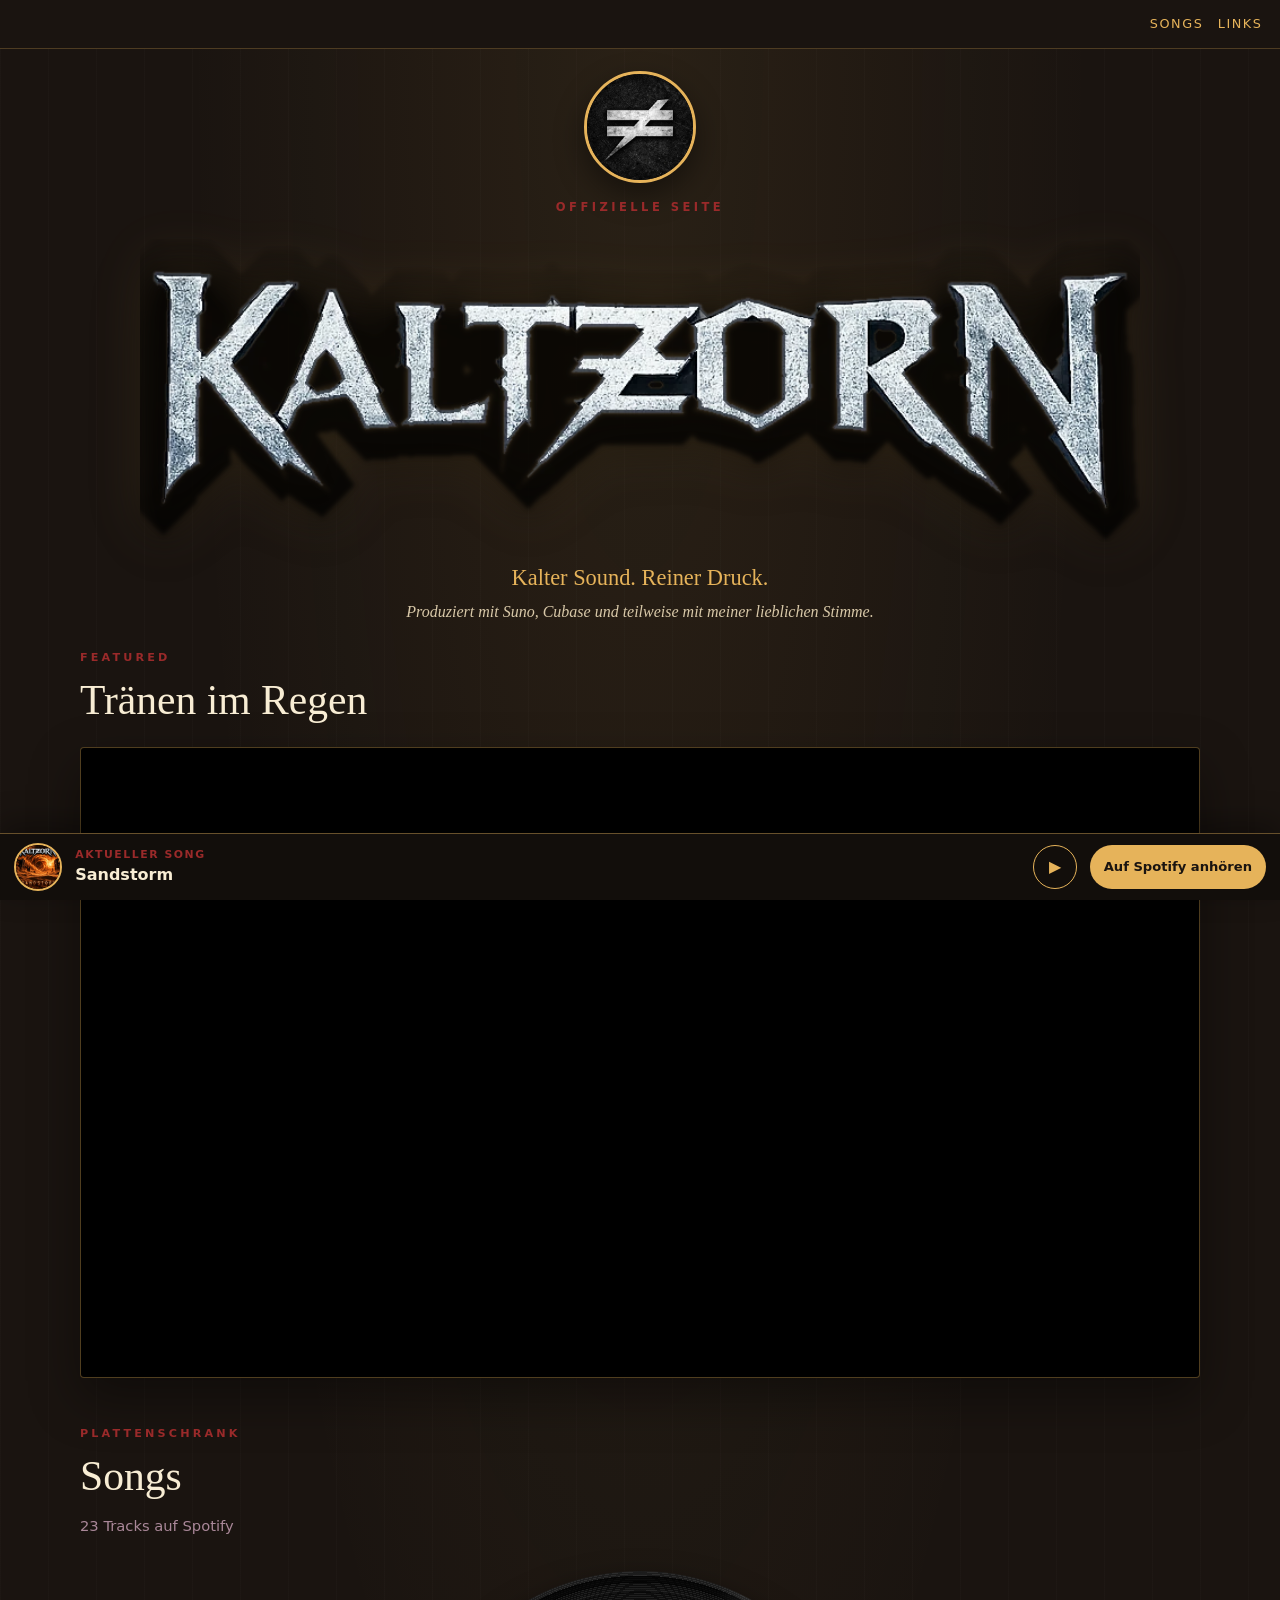
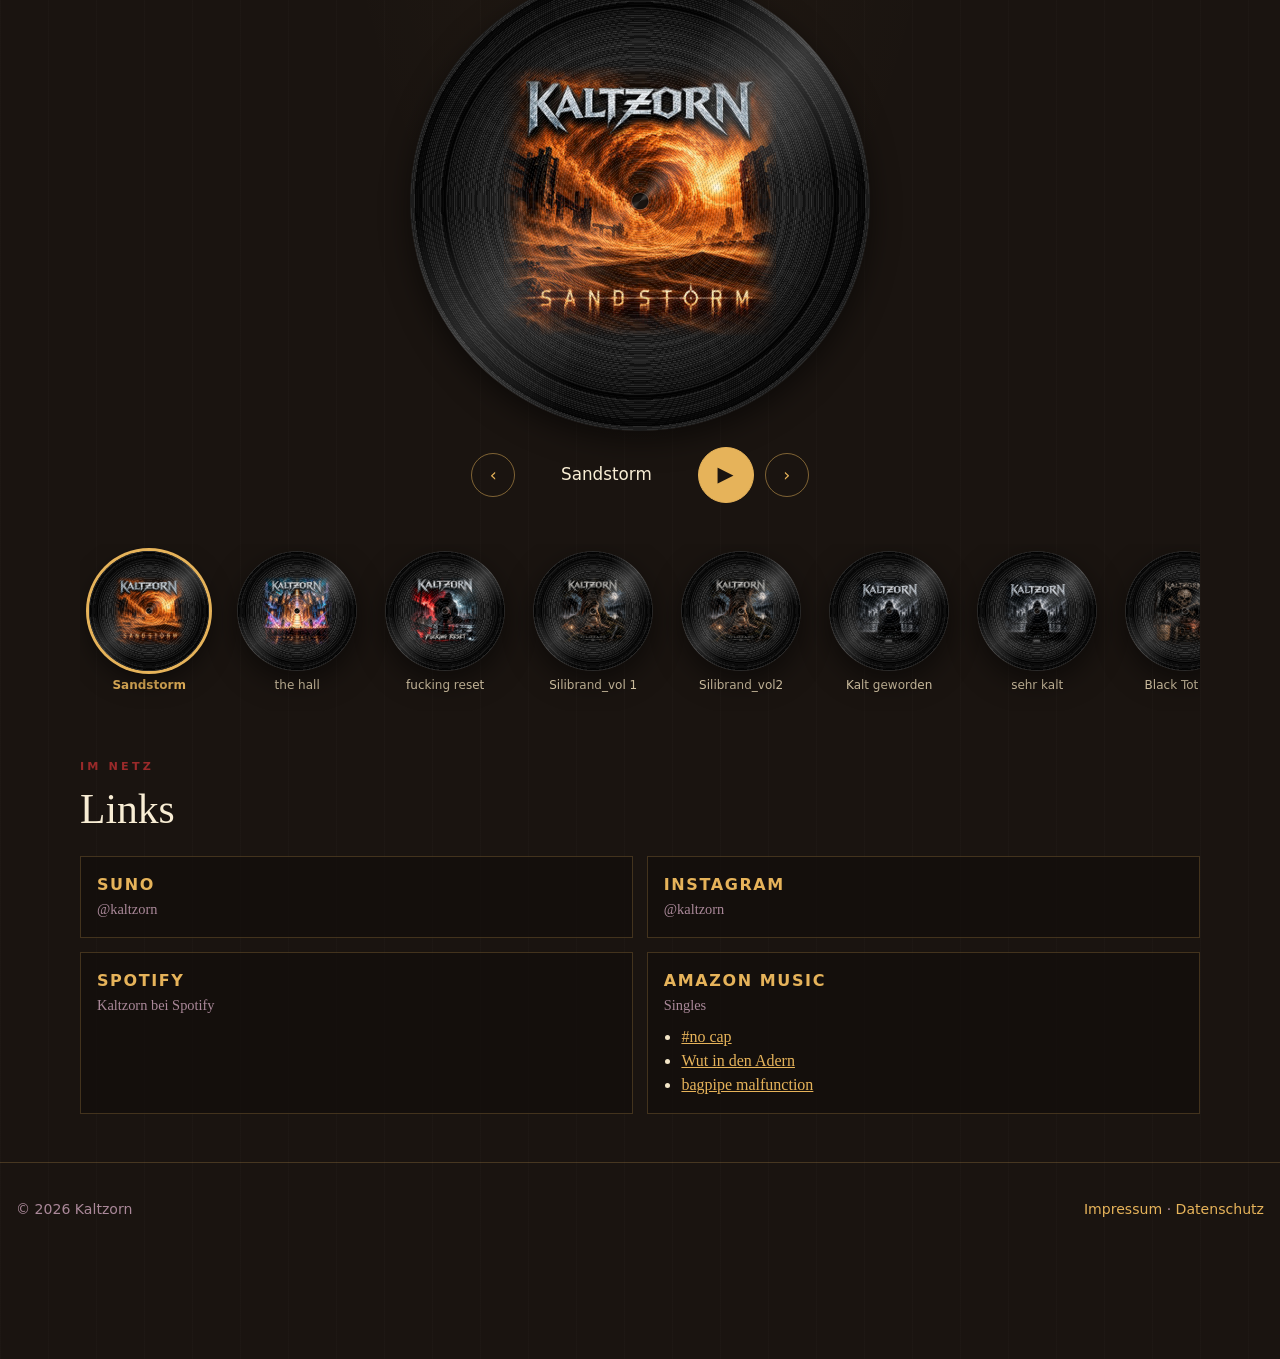
==== commit 1f88cdfa: "Cover vollständig im runden Label, Hero-Zeile ergänzt Das quadratische Cover sitzt unbeschnitten in " ====
--- a/index.html
+++ b/index.html
@@ -4,13 +4,13 @@
   <meta charset="utf-8">
   <meta name="viewport" content="width=device-width, initial-scale=1">
   <title>Kaltzorn</title>
-  <meta name="description" content="Kaltzorn – kalter Sound, reiner Druck. Produziert mit Suno, Cubase und teilweise meiner lieblichen Stimme.">
+  <meta name="description" content="Kaltzorn – kalter Sound, reiner Druck. Produziert mit Suno, Cubase und teilweise mit meiner lieblichen Stimme.">
   <meta name="theme-color" content="#1a1410">
   <link rel="canonical" href="https://kaltzorn.de/">
   <link rel="icon" type="image/png" sizes="32x32" href="img/favicon-32.png">
   <link rel="icon" type="image/png" sizes="192x192" href="img/favicon-192.png">
   <link rel="apple-touch-icon" href="img/apple-touch-icon.png">
-  <link rel="stylesheet" href="css/vinyl-player.css?v=20261117i">
+  <link rel="stylesheet" href="css/vinyl-player.css?v=20261118a">
 </head>
 <body>
   <header class="top">
@@ -28,7 +28,7 @@
         <img src="img/logo/kaltzorn-logo-720.png" srcset="img/logo/kaltzorn-logo-720.png 720w, img/logo/kaltzorn-logo-885.png 885w" sizes="(min-width: 700px) min(1000px, 80vw), 96vw" alt="Kaltzorn" width="885" height="268" fetchpriority="high">
       </picture></h1>
       <p class="tag">Kalter Sound. Reiner Druck.</p>
-      <p class="prod">Produziert mit Suno, Cubase und teilweise meiner lieblichen Stimme.</p>
+      <p class="prod">Produziert mit Suno, Cubase und teilweise mit meiner lieblichen Stimme.</p>
     </section>
     <div class="wrap">
       
@@ -54,7 +54,7 @@
           <div class="stage-disc" id="stage-disc">
             <span class="disc">
               <span class="grooves" aria-hidden="true"></span>
-              <img id="stage-img" src="img/spotify/5ND2lS3kLnksKCyFLLAk8p.jpg" alt="Cover: Sandstorm" width="400" height="400">
+              <span class="label" style="--cover:url('img/spotify/5ND2lS3kLnksKCyFLLAk8p.jpg')"><span class="label-fill" aria-hidden="true"></span><img id="stage-img" src="img/spotify/5ND2lS3kLnksKCyFLLAk8p.jpg" alt="Cover: Sandstorm" width="400" height="400"></span>
             </span>
           </div>
           <div class="ctrl">
@@ -68,161 +68,161 @@
         <button class="vinyl" type="button" data-index="0" aria-label="Sandstorm auswählen">
           <span class="disc">
             <span class="grooves" aria-hidden="true"></span>
-            <img src="img/spotify/5ND2lS3kLnksKCyFLLAk8p.jpg" alt="Cover: Sandstorm" width="300" height="300" loading="eager">
+            <span class="label" style="--cover:url('img/spotify/5ND2lS3kLnksKCyFLLAk8p.jpg')"><span class="label-fill" aria-hidden="true"></span><img src="img/spotify/5ND2lS3kLnksKCyFLLAk8p.jpg" alt="Cover: Sandstorm" width="300" height="300" loading="eager"></span>
           </span>
           <span class="vinyl-title">Sandstorm</span>
         </button>
         <button class="vinyl" type="button" data-index="1" aria-label="the hall auswählen">
           <span class="disc">
             <span class="grooves" aria-hidden="true"></span>
-            <img src="img/spotify/3fJEQoQwdBF8fjzsAhPPmy.jpg" alt="Cover: the hall" width="300" height="300" loading="eager">
+            <span class="label" style="--cover:url('img/spotify/3fJEQoQwdBF8fjzsAhPPmy.jpg')"><span class="label-fill" aria-hidden="true"></span><img src="img/spotify/3fJEQoQwdBF8fjzsAhPPmy.jpg" alt="Cover: the hall" width="300" height="300" loading="eager"></span>
           </span>
           <span class="vinyl-title">the hall</span>
         </button>
         <button class="vinyl" type="button" data-index="2" aria-label="fucking reset auswählen">
           <span class="disc">
             <span class="grooves" aria-hidden="true"></span>
-            <img src="img/spotify/4ftDTNGzhHhFiwhv9SN41g.jpg" alt="Cover: fucking reset" width="300" height="300" loading="eager">
+            <span class="label" style="--cover:url('img/spotify/4ftDTNGzhHhFiwhv9SN41g.jpg')"><span class="label-fill" aria-hidden="true"></span><img src="img/spotify/4ftDTNGzhHhFiwhv9SN41g.jpg" alt="Cover: fucking reset" width="300" height="300" loading="eager"></span>
           </span>
           <span class="vinyl-title">fucking reset</span>
         </button>
         <button class="vinyl" type="button" data-index="3" aria-label="Silibrand_vol 1 auswählen">
           <span class="disc">
             <span class="grooves" aria-hidden="true"></span>
-            <img src="img/spotify/7iqqqQsSNiqwe6VstJ06SS.jpg" alt="Cover: Silibrand_vol 1" width="300" height="300" loading="eager">
+            <span class="label" style="--cover:url('img/spotify/7iqqqQsSNiqwe6VstJ06SS.jpg')"><span class="label-fill" aria-hidden="true"></span><img src="img/spotify/7iqqqQsSNiqwe6VstJ06SS.jpg" alt="Cover: Silibrand_vol 1" width="300" height="300" loading="eager"></span>
           </span>
           <span class="vinyl-title">Silibrand_vol 1</span>
         </button>
         <button class="vinyl" type="button" data-index="4" aria-label="Silibrand_vol2 auswählen">
           <span class="disc">
             <span class="grooves" aria-hidden="true"></span>
-            <img src="img/spotify/598gVEg2XLAZoiWs7jZIs6.jpg" alt="Cover: Silibrand_vol2" width="300" height="300" loading="eager">
+            <span class="label" style="--cover:url('img/spotify/598gVEg2XLAZoiWs7jZIs6.jpg')"><span class="label-fill" aria-hidden="true"></span><img src="img/spotify/598gVEg2XLAZoiWs7jZIs6.jpg" alt="Cover: Silibrand_vol2" width="300" height="300" loading="eager"></span>
           </span>
           <span class="vinyl-title">Silibrand_vol2</span>
         </button>
         <button class="vinyl" type="button" data-index="5" aria-label="Kalt geworden auswählen">
           <span class="disc">
             <span class="grooves" aria-hidden="true"></span>
-            <img src="img/spotify/7tsY4sPybyJB6DWgyH7iVY.jpg" alt="Cover: Kalt geworden" width="300" height="300" loading="eager">
+            <span class="label" style="--cover:url('img/spotify/7tsY4sPybyJB6DWgyH7iVY.jpg')"><span class="label-fill" aria-hidden="true"></span><img src="img/spotify/7tsY4sPybyJB6DWgyH7iVY.jpg" alt="Cover: Kalt geworden" width="300" height="300" loading="eager"></span>
           </span>
           <span class="vinyl-title">Kalt geworden</span>
         </button>
         <button class="vinyl" type="button" data-index="6" aria-label="sehr kalt auswählen">
           <span class="disc">
             <span class="grooves" aria-hidden="true"></span>
-            <img src="img/spotify/7H1GRfcuH8jDsJTYaA0u8F.jpg" alt="Cover: sehr kalt" width="300" height="300" loading="lazy">
+            <span class="label" style="--cover:url('img/spotify/7H1GRfcuH8jDsJTYaA0u8F.jpg')"><span class="label-fill" aria-hidden="true"></span><img src="img/spotify/7H1GRfcuH8jDsJTYaA0u8F.jpg" alt="Cover: sehr kalt" width="300" height="300" loading="lazy"></span>
           </span>
           <span class="vinyl-title">sehr kalt</span>
         </button>
         <button class="vinyl" type="button" data-index="7" aria-label="Black Tot Day auswählen">
           <span class="disc">
             <span class="grooves" aria-hidden="true"></span>
-            <img src="img/spotify/61fqMlGBPgmPeHm7BFpzE5.jpg" alt="Cover: Black Tot Day" width="300" height="300" loading="lazy">
+            <span class="label" style="--cover:url('img/spotify/61fqMlGBPgmPeHm7BFpzE5.jpg')"><span class="label-fill" aria-hidden="true"></span><img src="img/spotify/61fqMlGBPgmPeHm7BFpzE5.jpg" alt="Cover: Black Tot Day" width="300" height="300" loading="lazy"></span>
           </span>
           <span class="vinyl-title">Black Tot Day</span>
         </button>
         <button class="vinyl" type="button" data-index="8" aria-label="# NO CAP auswählen">
           <span class="disc">
             <span class="grooves" aria-hidden="true"></span>
-            <img src="img/spotify/1l3InAwpldfjPaPn2o1LYZ.jpg" alt="Cover: # NO CAP" width="300" height="300" loading="lazy">
+            <span class="label" style="--cover:url('img/spotify/1l3InAwpldfjPaPn2o1LYZ.jpg')"><span class="label-fill" aria-hidden="true"></span><img src="img/spotify/1l3InAwpldfjPaPn2o1LYZ.jpg" alt="Cover: # NO CAP" width="300" height="300" loading="lazy"></span>
           </span>
           <span class="vinyl-title"># NO CAP</span>
         </button>
         <button class="vinyl" type="button" data-index="9" aria-label="Steel Reaper auswählen">
           <span class="disc">
             <span class="grooves" aria-hidden="true"></span>
-            <img src="img/spotify/4DMTMlJBna7TEwzI4NXbfq.jpg" alt="Cover: Steel Reaper" width="300" height="300" loading="lazy">
+            <span class="label" style="--cover:url('img/spotify/4DMTMlJBna7TEwzI4NXbfq.jpg')"><span class="label-fill" aria-hidden="true"></span><img src="img/spotify/4DMTMlJBna7TEwzI4NXbfq.jpg" alt="Cover: Steel Reaper" width="300" height="300" loading="lazy"></span>
           </span>
           <span class="vinyl-title">Steel Reaper</span>
         </button>
         <button class="vinyl" type="button" data-index="10" aria-label="IRGENDWO IM LICHT auswählen">
           <span class="disc">
             <span class="grooves" aria-hidden="true"></span>
-            <img src="img/spotify/20je7WNOji43C3LTFXXwp2.jpg" alt="Cover: IRGENDWO IM LICHT" width="300" height="300" loading="lazy">
+            <span class="label" style="--cover:url('img/spotify/20je7WNOji43C3LTFXXwp2.jpg')"><span class="label-fill" aria-hidden="true"></span><img src="img/spotify/20je7WNOji43C3LTFXXwp2.jpg" alt="Cover: IRGENDWO IM LICHT" width="300" height="300" loading="lazy"></span>
           </span>
           <span class="vinyl-title">IRGENDWO IM LICHT</span>
         </button>
         <button class="vinyl" type="button" data-index="11" aria-label="Barbados Raid auswählen">
           <span class="disc">
             <span class="grooves" aria-hidden="true"></span>
-            <img src="img/spotify/5dxd72urDVwFygiRCN6TrS.jpg" alt="Cover: Barbados Raid" width="300" height="300" loading="lazy">
+            <span class="label" style="--cover:url('img/spotify/5dxd72urDVwFygiRCN6TrS.jpg')"><span class="label-fill" aria-hidden="true"></span><img src="img/spotify/5dxd72urDVwFygiRCN6TrS.jpg" alt="Cover: Barbados Raid" width="300" height="300" loading="lazy"></span>
           </span>
           <span class="vinyl-title">Barbados Raid</span>
         </button>
         <button class="vinyl" type="button" data-index="12" aria-label="night of the wolves auswählen">
           <span class="disc">
             <span class="grooves" aria-hidden="true"></span>
-            <img src="img/spotify/0HsuGfTfbez76mIBfWBA8X.jpg" alt="Cover: night of the wolves" width="300" height="300" loading="lazy">
+            <span class="label" style="--cover:url('img/spotify/0HsuGfTfbez76mIBfWBA8X.jpg')"><span class="label-fill" aria-hidden="true"></span><img src="img/spotify/0HsuGfTfbez76mIBfWBA8X.jpg" alt="Cover: night of the wolves" width="300" height="300" loading="lazy"></span>
           </span>
           <span class="vinyl-title">night of the wolves</span>
         </button>
         <button class="vinyl" type="button" data-index="13" aria-label="paused life auswählen">
           <span class="disc">
             <span class="grooves" aria-hidden="true"></span>
-            <img src="img/spotify/6hoUfk7BXHaPRxLGvV1qwc.jpg" alt="Cover: paused life" width="300" height="300" loading="lazy">
+            <span class="label" style="--cover:url('img/spotify/6hoUfk7BXHaPRxLGvV1qwc.jpg')"><span class="label-fill" aria-hidden="true"></span><img src="img/spotify/6hoUfk7BXHaPRxLGvV1qwc.jpg" alt="Cover: paused life" width="300" height="300" loading="lazy"></span>
           </span>
           <span class="vinyl-title">paused life</span>
         </button>
         <button class="vinyl" type="button" data-index="14" aria-label="Bagpipe Malfunction auswählen">
           <span class="disc">
             <span class="grooves" aria-hidden="true"></span>
-            <img src="img/spotify/7rkt5MnZC29bUR61ScdFo6.jpg" alt="Cover: Bagpipe Malfunction" width="300" height="300" loading="lazy">
+            <span class="label" style="--cover:url('img/spotify/7rkt5MnZC29bUR61ScdFo6.jpg')"><span class="label-fill" aria-hidden="true"></span><img src="img/spotify/7rkt5MnZC29bUR61ScdFo6.jpg" alt="Cover: Bagpipe Malfunction" width="300" height="300" loading="lazy"></span>
           </span>
           <span class="vinyl-title">Bagpipe Malfunction</span>
         </button>
         <button class="vinyl" type="button" data-index="15" aria-label="Love is darkness auswählen">
           <span class="disc">
             <span class="grooves" aria-hidden="true"></span>
-            <img src="img/spotify/7AZIfsHbrWcl7TkVHFup6u.jpg" alt="Cover: Love is darkness" width="300" height="300" loading="lazy">
+            <span class="label" style="--cover:url('img/spotify/7AZIfsHbrWcl7TkVHFup6u.jpg')"><span class="label-fill" aria-hidden="true"></span><img src="img/spotify/7AZIfsHbrWcl7TkVHFup6u.jpg" alt="Cover: Love is darkness" width="300" height="300" loading="lazy"></span>
           </span>
           <span class="vinyl-title">Love is darkness</span>
         </button>
         <button class="vinyl" type="button" data-index="16" aria-label="feel the chaos auswählen">
           <span class="disc">
             <span class="grooves" aria-hidden="true"></span>
-            <img src="img/spotify/6tWQuCvmGI2UmyubTixqeZ.jpg" alt="Cover: feel the chaos" width="300" height="300" loading="lazy">
+            <span class="label" style="--cover:url('img/spotify/6tWQuCvmGI2UmyubTixqeZ.jpg')"><span class="label-fill" aria-hidden="true"></span><img src="img/spotify/6tWQuCvmGI2UmyubTixqeZ.jpg" alt="Cover: feel the chaos" width="300" height="300" loading="lazy"></span>
           </span>
           <span class="vinyl-title">feel the chaos</span>
         </button>
         <button class="vinyl" type="button" data-index="17" aria-label="Tränen im Regen auswählen">
           <span class="disc">
             <span class="grooves" aria-hidden="true"></span>
-            <img src="img/spotify/23DU4OA9Uo95MjeWikcUXg.jpg" alt="Cover: Tränen im Regen" width="300" height="300" loading="lazy">
+            <span class="label" style="--cover:url('img/spotify/23DU4OA9Uo95MjeWikcUXg.jpg')"><span class="label-fill" aria-hidden="true"></span><img src="img/spotify/23DU4OA9Uo95MjeWikcUXg.jpg" alt="Cover: Tränen im Regen" width="300" height="300" loading="lazy"></span>
           </span>
           <span class="vinyl-title">Tränen im Regen</span>
         </button>
         <button class="vinyl" type="button" data-index="18" aria-label="war in the world_top1 auswählen">
           <span class="disc">
             <span class="grooves" aria-hidden="true"></span>
-            <img src="img/spotify/6geTTeM2HUgYDlrvVGsLC1.jpg" alt="Cover: war in the world_top1" width="300" height="300" loading="lazy">
+            <span class="label" style="--cover:url('img/spotify/6geTTeM2HUgYDlrvVGsLC1.jpg')"><span class="label-fill" aria-hidden="true"></span><img src="img/spotify/6geTTeM2HUgYDlrvVGsLC1.jpg" alt="Cover: war in the world_top1" width="300" height="300" loading="lazy"></span>
           </span>
           <span class="vinyl-title">war in the world_top1</span>
         </button>
         <button class="vinyl" type="button" data-index="19" aria-label="blood oath auswählen">
           <span class="disc">
             <span class="grooves" aria-hidden="true"></span>
-            <img src="img/spotify/2Iyv6RkzZ6CpRd9rYtgxCH.jpg" alt="Cover: blood oath" width="300" height="300" loading="lazy">
+            <span class="label" style="--cover:url('img/spotify/2Iyv6RkzZ6CpRd9rYtgxCH.jpg')"><span class="label-fill" aria-hidden="true"></span><img src="img/spotify/2Iyv6RkzZ6CpRd9rYtgxCH.jpg" alt="Cover: blood oath" width="300" height="300" loading="lazy"></span>
           </span>
           <span class="vinyl-title">blood oath</span>
         </button>
         <button class="vinyl" type="button" data-index="20" aria-label="„FALSE IDOLS BLEED“ auswählen">
           <span class="disc">
             <span class="grooves" aria-hidden="true"></span>
-            <img src="img/spotify/2OEuCIl7tkgDEtRcsGPL4r.jpg" alt="Cover: „FALSE IDOLS BLEED“" width="300" height="300" loading="lazy">
+            <span class="label" style="--cover:url('img/spotify/2OEuCIl7tkgDEtRcsGPL4r.jpg')"><span class="label-fill" aria-hidden="true"></span><img src="img/spotify/2OEuCIl7tkgDEtRcsGPL4r.jpg" alt="Cover: „FALSE IDOLS BLEED“" width="300" height="300" loading="lazy"></span>
           </span>
           <span class="vinyl-title">„FALSE IDOLS BLEED“</span>
         </button>
         <button class="vinyl" type="button" data-index="21" aria-label="Toleranz ist heilbar auswählen">
           <span class="disc">
             <span class="grooves" aria-hidden="true"></span>
-            <img src="img/spotify/435HjL7iQLqQctYF9ZDEPk.jpg" alt="Cover: Toleranz ist heilbar" width="300" height="300" loading="lazy">
+            <span class="label" style="--cover:url('img/spotify/435HjL7iQLqQctYF9ZDEPk.jpg')"><span class="label-fill" aria-hidden="true"></span><img src="img/spotify/435HjL7iQLqQctYF9ZDEPk.jpg" alt="Cover: Toleranz ist heilbar" width="300" height="300" loading="lazy"></span>
           </span>
           <span class="vinyl-title">Toleranz ist heilbar</span>
         </button>
         <button class="vinyl" type="button" data-index="22" aria-label="stormbound auswählen">
           <span class="disc">
             <span class="grooves" aria-hidden="true"></span>
-            <img src="img/spotify/7yH4cLuJ7OjhwKem4bapgk.jpg" alt="Cover: stormbound" width="300" height="300" loading="lazy">
+            <span class="label" style="--cover:url('img/spotify/7yH4cLuJ7OjhwKem4bapgk.jpg')"><span class="label-fill" aria-hidden="true"></span><img src="img/spotify/7yH4cLuJ7OjhwKem4bapgk.jpg" alt="Cover: stormbound" width="300" height="300" loading="lazy"></span>
           </span>
           <span class="vinyl-title">stormbound</span>
         </button>
@@ -272,6 +272,6 @@
     <p><a href="impressum.html">Impressum</a> · <a href="datenschutz.html">Datenschutz</a></p>
   </footer>
   <script type="application/json" id="songs-data">[{"title": "Sandstorm", "spotify": "https://open.spotify.com/intl-de/track/5ND2lS3kLnksKCyFLLAk8p", "img": "img/spotify/5ND2lS3kLnksKCyFLLAk8p.jpg", "date": "2026-11-13", "preview": "https://p.scdn.co/mp3-preview/526c113eedbc3c50d9f23eb5d10283db6123a58d"}, {"title": "the hall", "spotify": "https://open.spotify.com/intl-de/track/3fJEQoQwdBF8fjzsAhPPmy", "img": "img/spotify/3fJEQoQwdBF8fjzsAhPPmy.jpg", "date": "2026-10-23", "preview": "https://p.scdn.co/mp3-preview/8db30a317e3db995c57fdcb7d14ae5f9a51163cb"}, {"title": "fucking reset", "spotify": "https://open.spotify.com/intl-de/track/4ftDTNGzhHhFiwhv9SN41g", "img": "img/spotify/4ftDTNGzhHhFiwhv9SN41g.jpg", "date": "2026-10-16", "preview": "https://p.scdn.co/mp3-preview/b3a6081ce442ea7b242c062b0217696f863d7ff1"}, {"title": "Silibrand_vol 1", "spotify": "https://open.spotify.com/intl-de/track/7iqqqQsSNiqwe6VstJ06SS", "img": "img/spotify/7iqqqQsSNiqwe6VstJ06SS.jpg", "date": "2026-10-09", "preview": "https://p.scdn.co/mp3-preview/428d897074672af58dfb91b9ee3eba3e538da6db"}, {"title": "Silibrand_vol2", "spotify": "https://open.spotify.com/intl-de/track/598gVEg2XLAZoiWs7jZIs6", "img": "img/spotify/598gVEg2XLAZoiWs7jZIs6.jpg", "date": "2026-10-09", "preview": "https://p.scdn.co/mp3-preview/2906d28fa06725c1d0ae3660c39974f316f9adb1"}, {"title": "Kalt geworden", "spotify": "https://open.spotify.com/intl-de/track/7tsY4sPybyJB6DWgyH7iVY", "img": "img/spotify/7tsY4sPybyJB6DWgyH7iVY.jpg", "preview": "https://p.scdn.co/mp3-preview/0ea6280f464dfceb6a157c46809b28188598f849", "date": "2026-10-02"}, {"title": "sehr kalt", "spotify": "https://open.spotify.com/intl-de/track/7H1GRfcuH8jDsJTYaA0u8F", "img": "img/spotify/7H1GRfcuH8jDsJTYaA0u8F.jpg", "preview": "https://p.scdn.co/mp3-preview/0ad1e8e1751eb979ab815a57fb70edb37c9323e1", "date": "2026-10-02"}, {"title": "Black Tot Day", "spotify": "https://open.spotify.com/intl-de/track/61fqMlGBPgmPeHm7BFpzE5", "img": "img/spotify/61fqMlGBPgmPeHm7BFpzE5.jpg", "preview": "https://p.scdn.co/mp3-preview/4cc8a6cc7064ce822a4f71c1f150fdc2095be8f9", "date": "2026-07-17"}, {"title": "# NO CAP", "spotify": "https://open.spotify.com/intl-de/track/1l3InAwpldfjPaPn2o1LYZ", "img": "img/spotify/1l3InAwpldfjPaPn2o1LYZ.jpg", "preview": "https://p.scdn.co/mp3-preview/cb71313d9b74822e5b1d61ce1edb6a428faede9f", "date": "2026-07-10", "canvas": "video/canvas/1l3InAwpldfjPaPn2o1LYZ"}, {"title": "Steel Reaper", "spotify": "https://open.spotify.com/intl-de/track/4DMTMlJBna7TEwzI4NXbfq", "img": "img/spotify/4DMTMlJBna7TEwzI4NXbfq.jpg", "preview": "https://p.scdn.co/mp3-preview/2d1172e84f86129fd926f82d601aaf82ec5354ae", "date": "2026-07-03"}, {"title": "IRGENDWO IM LICHT", "spotify": "https://open.spotify.com/intl-de/track/20je7WNOji43C3LTFXXwp2", "img": "img/spotify/20je7WNOji43C3LTFXXwp2.jpg", "preview": "https://p.scdn.co/mp3-preview/7bd2689f5f9c526c3449aeef6caa582087cb2ca9", "date": "2026-06-19"}, {"title": "Barbados Raid", "spotify": "https://open.spotify.com/intl-de/track/5dxd72urDVwFygiRCN6TrS", "img": "img/spotify/5dxd72urDVwFygiRCN6TrS.jpg", "preview": "https://p.scdn.co/mp3-preview/1fc3876cb7878c21f15bfa71f3178dc737feec57", "date": "2026-06-12"}, {"title": "night of the wolves", "spotify": "https://open.spotify.com/intl-de/track/0HsuGfTfbez76mIBfWBA8X", "img": "img/spotify/0HsuGfTfbez76mIBfWBA8X.jpg", "preview": "https://p.scdn.co/mp3-preview/b19f2de05916211c38e2e544782c6e2a7a12ff82", "date": "2026-06-05"}, {"title": "paused life", "spotify": "https://open.spotify.com/intl-de/track/6hoUfk7BXHaPRxLGvV1qwc", "img": "img/spotify/6hoUfk7BXHaPRxLGvV1qwc.jpg", "preview": "https://p.scdn.co/mp3-preview/3e45a3a23b968e930e0a8be0591ecdcb3f2590b6", "date": "2026-05-29"}, {"title": "Bagpipe Malfunction", "spotify": "https://open.spotify.com/intl-de/track/7rkt5MnZC29bUR61ScdFo6", "img": "img/spotify/7rkt5MnZC29bUR61ScdFo6.jpg", "preview": "https://p.scdn.co/mp3-preview/171eadb1ae63d739f268add40aa98a2179cfd5e9", "date": "2026-05-15"}, {"title": "Love is darkness", "spotify": "https://open.spotify.com/intl-de/track/7AZIfsHbrWcl7TkVHFup6u", "img": "img/spotify/7AZIfsHbrWcl7TkVHFup6u.jpg", "preview": "https://p.scdn.co/mp3-preview/2184657f9f4e92659ec037afa79341c05350a039", "date": "2026-05-15"}, {"title": "feel the chaos", "spotify": "https://open.spotify.com/intl-de/track/6tWQuCvmGI2UmyubTixqeZ", "img": "img/spotify/6tWQuCvmGI2UmyubTixqeZ.jpg", "preview": "https://p.scdn.co/mp3-preview/f550a75e6a6c66c93862aeccddd93fc0e76b5ad2", "date": "2026-05-08"}, {"title": "Tränen im Regen", "spotify": "https://open.spotify.com/intl-de/track/23DU4OA9Uo95MjeWikcUXg", "img": "img/spotify/23DU4OA9Uo95MjeWikcUXg.jpg", "preview": "https://p.scdn.co/mp3-preview/b83ca239642debd1e48307831a11bcb2172cd74f", "date": "2026-04-24"}, {"title": "war in the world_top1", "spotify": "https://open.spotify.com/intl-de/track/6geTTeM2HUgYDlrvVGsLC1", "img": "img/spotify/6geTTeM2HUgYDlrvVGsLC1.jpg", "preview": "https://p.scdn.co/mp3-preview/7d8fec5eadff1090943d57102671ed36314bbc9d", "date": "2026-04-10"}, {"title": "blood oath", "spotify": "https://open.spotify.com/intl-de/track/2Iyv6RkzZ6CpRd9rYtgxCH", "img": "img/spotify/2Iyv6RkzZ6CpRd9rYtgxCH.jpg", "preview": "https://p.scdn.co/mp3-preview/9c0aac19c687440af88e70d14458ccb36cb232e6", "date": "2026-03-11"}, {"title": "„FALSE IDOLS BLEED“", "spotify": "https://open.spotify.com/intl-de/track/2OEuCIl7tkgDEtRcsGPL4r", "img": "img/spotify/2OEuCIl7tkgDEtRcsGPL4r.jpg", "preview": "https://p.scdn.co/mp3-preview/e206f0511b8410fa4dffe7b5cc4678cccc5269c4", "date": "2026-03-08"}, {"title": "Toleranz ist heilbar", "spotify": "https://open.spotify.com/intl-de/track/435HjL7iQLqQctYF9ZDEPk", "img": "img/spotify/435HjL7iQLqQctYF9ZDEPk.jpg", "preview": "https://p.scdn.co/mp3-preview/f557f0044ab7d520fc0bd432dbd15b8683e78272", "date": "2026-03-03"}, {"title": "stormbound", "spotify": "https://open.spotify.com/intl-de/track/7yH4cLuJ7OjhwKem4bapgk", "img": "img/spotify/7yH4cLuJ7OjhwKem4bapgk.jpg", "preview": "https://p.scdn.co/mp3-preview/927adf946769f35377ef5d03548b0effb8cb0db1", "date": "2026-02-27"}]</script>
-  <script src="js/vinyl-player.js?v=20261117i"></script>
+  <script src="js/vinyl-player.js?v=20261118a"></script>
 </body>
 </html>
--- a/css/vinyl-player.css
+++ b/css/vinyl-player.css
@@ -61,8 +61,17 @@
   background:conic-gradient(from 20deg, rgba(255,255,255,0) 0deg, rgba(255,255,255,.2) 28deg, rgba(255,255,255,0) 62deg, rgba(255,255,255,0) 180deg, rgba(255,255,255,.14) 212deg, rgba(255,255,255,0) 246deg);
   mix-blend-mode:screen}
 .stage-disc .disc{will-change:transform}
-.disc img{position:absolute;z-index:1;inset:8%;width:84%;height:84%;object-fit:cover;border-radius:50%;
+.disc .label{position:absolute;z-index:1;inset:8%;width:84%;height:84%;border-radius:50%;overflow:hidden;
+  --art:calc(100% / 1.414213562 - 2px);--feather:10%;
   box-shadow:0 0 0 1px rgba(255,255,255,.10),0 0 0 3px rgba(0,0,0,.55),0 0 10px 3px rgba(0,0,0,.55)}
+.disc .label-fill{position:absolute;inset:0;background:center / var(--art) var(--art) no-repeat var(--cover);
+  transform:scale(1.7);filter:blur(18px) saturate(1.12);pointer-events:none}
+.disc .label img{position:absolute;left:50%;top:50%;width:var(--art);height:var(--art);
+  object-fit:contain;border-radius:0;box-shadow:none;transform:translate(-50%,-50%);max-width:none;
+  -webkit-mask-image:linear-gradient(to right,transparent 0,#000 var(--feather),#000 calc(100% - var(--feather)),transparent 100%),linear-gradient(to bottom,transparent 0,#000 var(--feather),#000 calc(100% - var(--feather)),transparent 100%);
+  -webkit-mask-composite:destination-in;
+  mask-image:linear-gradient(to right,transparent 0,#000 var(--feather),#000 calc(100% - var(--feather)),transparent 100%),linear-gradient(to bottom,transparent 0,#000 var(--feather),#000 calc(100% - var(--feather)),transparent 100%);
+  mask-composite:intersect}
 .stage-disc.on .disc{animation:spin 3.6s linear infinite}
 @keyframes spin{to{transform:rotate(360deg)}}
 .ctrl{display:flex;align-items:center;gap:.7rem;font-family:system-ui,-apple-system,sans-serif}
@@ -129,3 +138,12 @@
     -webkit-mask-image:radial-gradient(farthest-side,#000 70%,transparent 100%);mask-image:radial-gradient(farthest-side,#000 70%,transparent 100%)}
   .canvas-bg.show{opacity:.85}
 }
+/* Canvas als Hauptbild: Platte wandert klein nach unten rechts */
+.stage-disc{transition:transform .6s cubic-bezier(.2,.8,.2,1);transform-origin:100% 100%}
+.stage.has-canvas .stage-disc{transform:translate(4%,4%) scale(.38);z-index:2}
+.stage.has-canvas .stage-disc .disc{box-shadow:0 8px 30px rgba(0,0,0,.8),0 0 0 2px rgba(230,179,90,.35)}
+.stage.has-canvas>.canvas-bg,
+.stage.has-canvas>.canvas-bg{top:1rem;transform:translateX(-50%);width:min(460px,90vw);height:auto;aspect-ratio:1;border-radius:14px;
+  -webkit-mask-image:none;mask-image:none;box-shadow:0 18px 50px rgba(0,0,0,.55),0 0 0 1px rgba(230,179,90,.25)}
+.stage.has-canvas>.canvas-bg.show{opacity:1}
+@media(prefers-reduced-motion:reduce){.stage-disc{transition:none}}
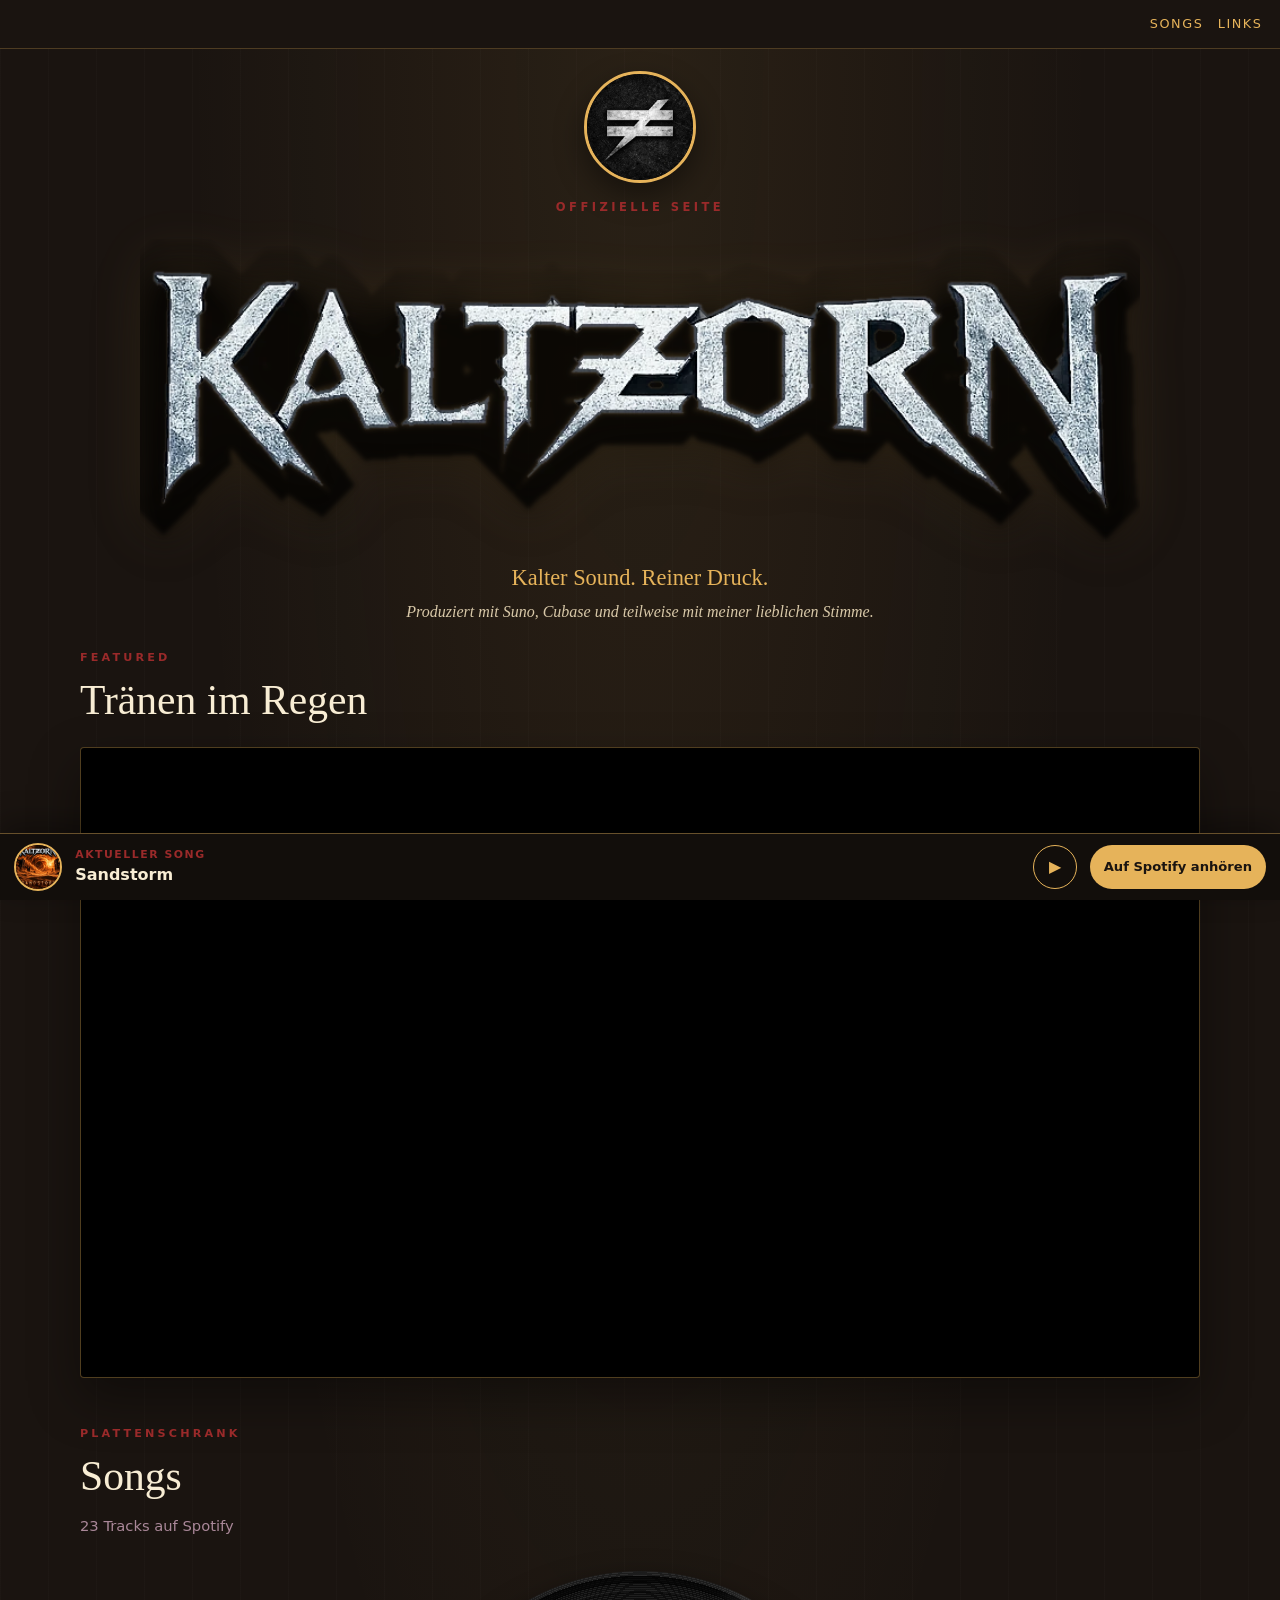
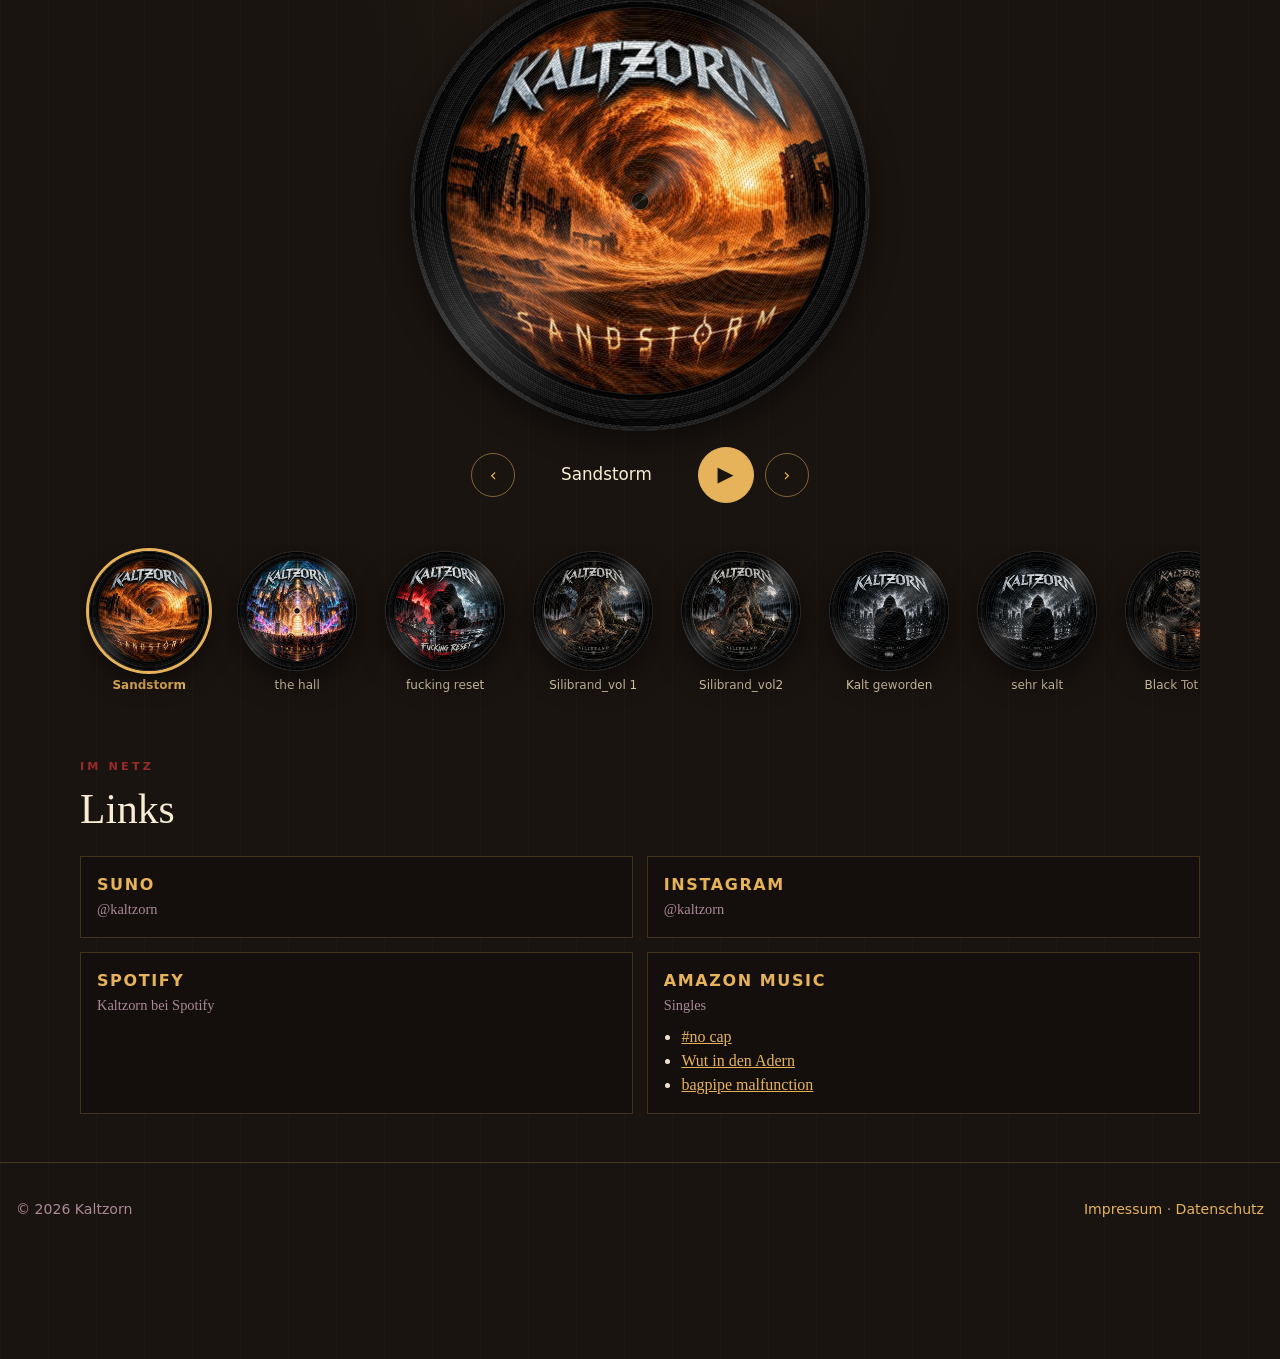
==== commit e031dd1d: "Cover rund auf die Platte gemappt (FG-Squircular) Das quadratische Cover wird vollständig auf die ru" ====
--- a/index.html
+++ b/index.html
@@ -10,7 +10,7 @@
   <link rel="icon" type="image/png" sizes="32x32" href="img/favicon-32.png">
   <link rel="icon" type="image/png" sizes="192x192" href="img/favicon-192.png">
   <link rel="apple-touch-icon" href="img/apple-touch-icon.png">
-  <link rel="stylesheet" href="css/vinyl-player.css?v=20261118a">
+  <link rel="stylesheet" href="css/vinyl-player.css?v=20261118b">
 </head>
 <body>
   <header class="top">
@@ -54,7 +54,7 @@
           <div class="stage-disc" id="stage-disc">
             <span class="disc">
               <span class="grooves" aria-hidden="true"></span>
-              <span class="label" style="--cover:url('img/spotify/5ND2lS3kLnksKCyFLLAk8p.jpg')"><span class="label-fill" aria-hidden="true"></span><img id="stage-img" src="img/spotify/5ND2lS3kLnksKCyFLLAk8p.jpg" alt="Cover: Sandstorm" width="400" height="400"></span>
+              <img id="stage-img" src="img/covers-round/5ND2lS3kLnksKCyFLLAk8p.webp" alt="Cover: Sandstorm" width="400" height="400">
             </span>
           </div>
           <div class="ctrl">
@@ -68,161 +68,161 @@
         <button class="vinyl" type="button" data-index="0" aria-label="Sandstorm auswählen">
           <span class="disc">
             <span class="grooves" aria-hidden="true"></span>
-            <span class="label" style="--cover:url('img/spotify/5ND2lS3kLnksKCyFLLAk8p.jpg')"><span class="label-fill" aria-hidden="true"></span><img src="img/spotify/5ND2lS3kLnksKCyFLLAk8p.jpg" alt="Cover: Sandstorm" width="300" height="300" loading="eager"></span>
+            <img src="img/covers-round/5ND2lS3kLnksKCyFLLAk8p.webp" alt="Cover: Sandstorm" width="300" height="300" loading="eager">
           </span>
           <span class="vinyl-title">Sandstorm</span>
         </button>
         <button class="vinyl" type="button" data-index="1" aria-label="the hall auswählen">
           <span class="disc">
             <span class="grooves" aria-hidden="true"></span>
-            <span class="label" style="--cover:url('img/spotify/3fJEQoQwdBF8fjzsAhPPmy.jpg')"><span class="label-fill" aria-hidden="true"></span><img src="img/spotify/3fJEQoQwdBF8fjzsAhPPmy.jpg" alt="Cover: the hall" width="300" height="300" loading="eager"></span>
+            <img src="img/covers-round/3fJEQoQwdBF8fjzsAhPPmy.webp" alt="Cover: the hall" width="300" height="300" loading="eager">
           </span>
           <span class="vinyl-title">the hall</span>
         </button>
         <button class="vinyl" type="button" data-index="2" aria-label="fucking reset auswählen">
           <span class="disc">
             <span class="grooves" aria-hidden="true"></span>
-            <span class="label" style="--cover:url('img/spotify/4ftDTNGzhHhFiwhv9SN41g.jpg')"><span class="label-fill" aria-hidden="true"></span><img src="img/spotify/4ftDTNGzhHhFiwhv9SN41g.jpg" alt="Cover: fucking reset" width="300" height="300" loading="eager"></span>
+            <img src="img/covers-round/4ftDTNGzhHhFiwhv9SN41g.webp" alt="Cover: fucking reset" width="300" height="300" loading="eager">
           </span>
           <span class="vinyl-title">fucking reset</span>
         </button>
         <button class="vinyl" type="button" data-index="3" aria-label="Silibrand_vol 1 auswählen">
           <span class="disc">
             <span class="grooves" aria-hidden="true"></span>
-            <span class="label" style="--cover:url('img/spotify/7iqqqQsSNiqwe6VstJ06SS.jpg')"><span class="label-fill" aria-hidden="true"></span><img src="img/spotify/7iqqqQsSNiqwe6VstJ06SS.jpg" alt="Cover: Silibrand_vol 1" width="300" height="300" loading="eager"></span>
+            <img src="img/covers-round/7iqqqQsSNiqwe6VstJ06SS.webp" alt="Cover: Silibrand_vol 1" width="300" height="300" loading="eager">
           </span>
           <span class="vinyl-title">Silibrand_vol 1</span>
         </button>
         <button class="vinyl" type="button" data-index="4" aria-label="Silibrand_vol2 auswählen">
           <span class="disc">
             <span class="grooves" aria-hidden="true"></span>
-            <span class="label" style="--cover:url('img/spotify/598gVEg2XLAZoiWs7jZIs6.jpg')"><span class="label-fill" aria-hidden="true"></span><img src="img/spotify/598gVEg2XLAZoiWs7jZIs6.jpg" alt="Cover: Silibrand_vol2" width="300" height="300" loading="eager"></span>
+            <img src="img/covers-round/598gVEg2XLAZoiWs7jZIs6.webp" alt="Cover: Silibrand_vol2" width="300" height="300" loading="eager">
           </span>
           <span class="vinyl-title">Silibrand_vol2</span>
         </button>
         <button class="vinyl" type="button" data-index="5" aria-label="Kalt geworden auswählen">
           <span class="disc">
             <span class="grooves" aria-hidden="true"></span>
-            <span class="label" style="--cover:url('img/spotify/7tsY4sPybyJB6DWgyH7iVY.jpg')"><span class="label-fill" aria-hidden="true"></span><img src="img/spotify/7tsY4sPybyJB6DWgyH7iVY.jpg" alt="Cover: Kalt geworden" width="300" height="300" loading="eager"></span>
+            <img src="img/covers-round/7tsY4sPybyJB6DWgyH7iVY.webp" alt="Cover: Kalt geworden" width="300" height="300" loading="eager">
           </span>
           <span class="vinyl-title">Kalt geworden</span>
         </button>
         <button class="vinyl" type="button" data-index="6" aria-label="sehr kalt auswählen">
           <span class="disc">
             <span class="grooves" aria-hidden="true"></span>
-            <span class="label" style="--cover:url('img/spotify/7H1GRfcuH8jDsJTYaA0u8F.jpg')"><span class="label-fill" aria-hidden="true"></span><img src="img/spotify/7H1GRfcuH8jDsJTYaA0u8F.jpg" alt="Cover: sehr kalt" width="300" height="300" loading="lazy"></span>
+            <img src="img/covers-round/7H1GRfcuH8jDsJTYaA0u8F.webp" alt="Cover: sehr kalt" width="300" height="300" loading="lazy">
           </span>
           <span class="vinyl-title">sehr kalt</span>
         </button>
         <button class="vinyl" type="button" data-index="7" aria-label="Black Tot Day auswählen">
           <span class="disc">
             <span class="grooves" aria-hidden="true"></span>
-            <span class="label" style="--cover:url('img/spotify/61fqMlGBPgmPeHm7BFpzE5.jpg')"><span class="label-fill" aria-hidden="true"></span><img src="img/spotify/61fqMlGBPgmPeHm7BFpzE5.jpg" alt="Cover: Black Tot Day" width="300" height="300" loading="lazy"></span>
+            <img src="img/covers-round/61fqMlGBPgmPeHm7BFpzE5.webp" alt="Cover: Black Tot Day" width="300" height="300" loading="lazy">
           </span>
           <span class="vinyl-title">Black Tot Day</span>
         </button>
         <button class="vinyl" type="button" data-index="8" aria-label="# NO CAP auswählen">
           <span class="disc">
             <span class="grooves" aria-hidden="true"></span>
-            <span class="label" style="--cover:url('img/spotify/1l3InAwpldfjPaPn2o1LYZ.jpg')"><span class="label-fill" aria-hidden="true"></span><img src="img/spotify/1l3InAwpldfjPaPn2o1LYZ.jpg" alt="Cover: # NO CAP" width="300" height="300" loading="lazy"></span>
+            <img src="img/covers-round/1l3InAwpldfjPaPn2o1LYZ.webp" alt="Cover: # NO CAP" width="300" height="300" loading="lazy">
           </span>
           <span class="vinyl-title"># NO CAP</span>
         </button>
         <button class="vinyl" type="button" data-index="9" aria-label="Steel Reaper auswählen">
           <span class="disc">
             <span class="grooves" aria-hidden="true"></span>
-            <span class="label" style="--cover:url('img/spotify/4DMTMlJBna7TEwzI4NXbfq.jpg')"><span class="label-fill" aria-hidden="true"></span><img src="img/spotify/4DMTMlJBna7TEwzI4NXbfq.jpg" alt="Cover: Steel Reaper" width="300" height="300" loading="lazy"></span>
+            <img src="img/covers-round/4DMTMlJBna7TEwzI4NXbfq.webp" alt="Cover: Steel Reaper" width="300" height="300" loading="lazy">
           </span>
           <span class="vinyl-title">Steel Reaper</span>
         </button>
         <button class="vinyl" type="button" data-index="10" aria-label="IRGENDWO IM LICHT auswählen">
           <span class="disc">
             <span class="grooves" aria-hidden="true"></span>
-            <span class="label" style="--cover:url('img/spotify/20je7WNOji43C3LTFXXwp2.jpg')"><span class="label-fill" aria-hidden="true"></span><img src="img/spotify/20je7WNOji43C3LTFXXwp2.jpg" alt="Cover: IRGENDWO IM LICHT" width="300" height="300" loading="lazy"></span>
+            <img src="img/covers-round/20je7WNOji43C3LTFXXwp2.webp" alt="Cover: IRGENDWO IM LICHT" width="300" height="300" loading="lazy">
           </span>
           <span class="vinyl-title">IRGENDWO IM LICHT</span>
         </button>
         <button class="vinyl" type="button" data-index="11" aria-label="Barbados Raid auswählen">
           <span class="disc">
             <span class="grooves" aria-hidden="true"></span>
-            <span class="label" style="--cover:url('img/spotify/5dxd72urDVwFygiRCN6TrS.jpg')"><span class="label-fill" aria-hidden="true"></span><img src="img/spotify/5dxd72urDVwFygiRCN6TrS.jpg" alt="Cover: Barbados Raid" width="300" height="300" loading="lazy"></span>
+            <img src="img/covers-round/5dxd72urDVwFygiRCN6TrS.webp" alt="Cover: Barbados Raid" width="300" height="300" loading="lazy">
           </span>
           <span class="vinyl-title">Barbados Raid</span>
         </button>
         <button class="vinyl" type="button" data-index="12" aria-label="night of the wolves auswählen">
           <span class="disc">
             <span class="grooves" aria-hidden="true"></span>
-            <span class="label" style="--cover:url('img/spotify/0HsuGfTfbez76mIBfWBA8X.jpg')"><span class="label-fill" aria-hidden="true"></span><img src="img/spotify/0HsuGfTfbez76mIBfWBA8X.jpg" alt="Cover: night of the wolves" width="300" height="300" loading="lazy"></span>
+            <img src="img/covers-round/0HsuGfTfbez76mIBfWBA8X.webp" alt="Cover: night of the wolves" width="300" height="300" loading="lazy">
           </span>
           <span class="vinyl-title">night of the wolves</span>
         </button>
         <button class="vinyl" type="button" data-index="13" aria-label="paused life auswählen">
           <span class="disc">
             <span class="grooves" aria-hidden="true"></span>
-            <span class="label" style="--cover:url('img/spotify/6hoUfk7BXHaPRxLGvV1qwc.jpg')"><span class="label-fill" aria-hidden="true"></span><img src="img/spotify/6hoUfk7BXHaPRxLGvV1qwc.jpg" alt="Cover: paused life" width="300" height="300" loading="lazy"></span>
+            <img src="img/covers-round/6hoUfk7BXHaPRxLGvV1qwc.webp" alt="Cover: paused life" width="300" height="300" loading="lazy">
           </span>
           <span class="vinyl-title">paused life</span>
         </button>
         <button class="vinyl" type="button" data-index="14" aria-label="Bagpipe Malfunction auswählen">
           <span class="disc">
             <span class="grooves" aria-hidden="true"></span>
-            <span class="label" style="--cover:url('img/spotify/7rkt5MnZC29bUR61ScdFo6.jpg')"><span class="label-fill" aria-hidden="true"></span><img src="img/spotify/7rkt5MnZC29bUR61ScdFo6.jpg" alt="Cover: Bagpipe Malfunction" width="300" height="300" loading="lazy"></span>
+            <img src="img/covers-round/7rkt5MnZC29bUR61ScdFo6.webp" alt="Cover: Bagpipe Malfunction" width="300" height="300" loading="lazy">
           </span>
           <span class="vinyl-title">Bagpipe Malfunction</span>
         </button>
         <button class="vinyl" type="button" data-index="15" aria-label="Love is darkness auswählen">
           <span class="disc">
             <span class="grooves" aria-hidden="true"></span>
-            <span class="label" style="--cover:url('img/spotify/7AZIfsHbrWcl7TkVHFup6u.jpg')"><span class="label-fill" aria-hidden="true"></span><img src="img/spotify/7AZIfsHbrWcl7TkVHFup6u.jpg" alt="Cover: Love is darkness" width="300" height="300" loading="lazy"></span>
+            <img src="img/covers-round/7AZIfsHbrWcl7TkVHFup6u.webp" alt="Cover: Love is darkness" width="300" height="300" loading="lazy">
           </span>
           <span class="vinyl-title">Love is darkness</span>
         </button>
         <button class="vinyl" type="button" data-index="16" aria-label="feel the chaos auswählen">
           <span class="disc">
             <span class="grooves" aria-hidden="true"></span>
-            <span class="label" style="--cover:url('img/spotify/6tWQuCvmGI2UmyubTixqeZ.jpg')"><span class="label-fill" aria-hidden="true"></span><img src="img/spotify/6tWQuCvmGI2UmyubTixqeZ.jpg" alt="Cover: feel the chaos" width="300" height="300" loading="lazy"></span>
+            <img src="img/covers-round/6tWQuCvmGI2UmyubTixqeZ.webp" alt="Cover: feel the chaos" width="300" height="300" loading="lazy">
           </span>
           <span class="vinyl-title">feel the chaos</span>
         </button>
         <button class="vinyl" type="button" data-index="17" aria-label="Tränen im Regen auswählen">
           <span class="disc">
             <span class="grooves" aria-hidden="true"></span>
-            <span class="label" style="--cover:url('img/spotify/23DU4OA9Uo95MjeWikcUXg.jpg')"><span class="label-fill" aria-hidden="true"></span><img src="img/spotify/23DU4OA9Uo95MjeWikcUXg.jpg" alt="Cover: Tränen im Regen" width="300" height="300" loading="lazy"></span>
+            <img src="img/covers-round/23DU4OA9Uo95MjeWikcUXg.webp" alt="Cover: Tränen im Regen" width="300" height="300" loading="lazy">
           </span>
           <span class="vinyl-title">Tränen im Regen</span>
         </button>
         <button class="vinyl" type="button" data-index="18" aria-label="war in the world_top1 auswählen">
           <span class="disc">
             <span class="grooves" aria-hidden="true"></span>
-            <span class="label" style="--cover:url('img/spotify/6geTTeM2HUgYDlrvVGsLC1.jpg')"><span class="label-fill" aria-hidden="true"></span><img src="img/spotify/6geTTeM2HUgYDlrvVGsLC1.jpg" alt="Cover: war in the world_top1" width="300" height="300" loading="lazy"></span>
+            <img src="img/covers-round/6geTTeM2HUgYDlrvVGsLC1.webp" alt="Cover: war in the world_top1" width="300" height="300" loading="lazy">
           </span>
           <span class="vinyl-title">war in the world_top1</span>
         </button>
         <button class="vinyl" type="button" data-index="19" aria-label="blood oath auswählen">
           <span class="disc">
             <span class="grooves" aria-hidden="true"></span>
-            <span class="label" style="--cover:url('img/spotify/2Iyv6RkzZ6CpRd9rYtgxCH.jpg')"><span class="label-fill" aria-hidden="true"></span><img src="img/spotify/2Iyv6RkzZ6CpRd9rYtgxCH.jpg" alt="Cover: blood oath" width="300" height="300" loading="lazy"></span>
+            <img src="img/covers-round/2Iyv6RkzZ6CpRd9rYtgxCH.webp" alt="Cover: blood oath" width="300" height="300" loading="lazy">
           </span>
           <span class="vinyl-title">blood oath</span>
         </button>
         <button class="vinyl" type="button" data-index="20" aria-label="„FALSE IDOLS BLEED“ auswählen">
           <span class="disc">
             <span class="grooves" aria-hidden="true"></span>
-            <span class="label" style="--cover:url('img/spotify/2OEuCIl7tkgDEtRcsGPL4r.jpg')"><span class="label-fill" aria-hidden="true"></span><img src="img/spotify/2OEuCIl7tkgDEtRcsGPL4r.jpg" alt="Cover: „FALSE IDOLS BLEED“" width="300" height="300" loading="lazy"></span>
+            <img src="img/covers-round/2OEuCIl7tkgDEtRcsGPL4r.webp" alt="Cover: „FALSE IDOLS BLEED“" width="300" height="300" loading="lazy">
           </span>
           <span class="vinyl-title">„FALSE IDOLS BLEED“</span>
         </button>
         <button class="vinyl" type="button" data-index="21" aria-label="Toleranz ist heilbar auswählen">
           <span class="disc">
             <span class="grooves" aria-hidden="true"></span>
-            <span class="label" style="--cover:url('img/spotify/435HjL7iQLqQctYF9ZDEPk.jpg')"><span class="label-fill" aria-hidden="true"></span><img src="img/spotify/435HjL7iQLqQctYF9ZDEPk.jpg" alt="Cover: Toleranz ist heilbar" width="300" height="300" loading="lazy"></span>
+            <img src="img/covers-round/435HjL7iQLqQctYF9ZDEPk.webp" alt="Cover: Toleranz ist heilbar" width="300" height="300" loading="lazy">
           </span>
           <span class="vinyl-title">Toleranz ist heilbar</span>
         </button>
         <button class="vinyl" type="button" data-index="22" aria-label="stormbound auswählen">
           <span class="disc">
             <span class="grooves" aria-hidden="true"></span>
-            <span class="label" style="--cover:url('img/spotify/7yH4cLuJ7OjhwKem4bapgk.jpg')"><span class="label-fill" aria-hidden="true"></span><img src="img/spotify/7yH4cLuJ7OjhwKem4bapgk.jpg" alt="Cover: stormbound" width="300" height="300" loading="lazy"></span>
+            <img src="img/covers-round/7yH4cLuJ7OjhwKem4bapgk.webp" alt="Cover: stormbound" width="300" height="300" loading="lazy">
           </span>
           <span class="vinyl-title">stormbound</span>
         </button>
@@ -271,7 +271,7 @@
     <p>© 2026 Kaltzorn</p>
     <p><a href="impressum.html">Impressum</a> · <a href="datenschutz.html">Datenschutz</a></p>
   </footer>
-  <script type="application/json" id="songs-data">[{"title": "Sandstorm", "spotify": "https://open.spotify.com/intl-de/track/5ND2lS3kLnksKCyFLLAk8p", "img": "img/spotify/5ND2lS3kLnksKCyFLLAk8p.jpg", "date": "2026-11-13", "preview": "https://p.scdn.co/mp3-preview/526c113eedbc3c50d9f23eb5d10283db6123a58d"}, {"title": "the hall", "spotify": "https://open.spotify.com/intl-de/track/3fJEQoQwdBF8fjzsAhPPmy", "img": "img/spotify/3fJEQoQwdBF8fjzsAhPPmy.jpg", "date": "2026-10-23", "preview": "https://p.scdn.co/mp3-preview/8db30a317e3db995c57fdcb7d14ae5f9a51163cb"}, {"title": "fucking reset", "spotify": "https://open.spotify.com/intl-de/track/4ftDTNGzhHhFiwhv9SN41g", "img": "img/spotify/4ftDTNGzhHhFiwhv9SN41g.jpg", "date": "2026-10-16", "preview": "https://p.scdn.co/mp3-preview/b3a6081ce442ea7b242c062b0217696f863d7ff1"}, {"title": "Silibrand_vol 1", "spotify": "https://open.spotify.com/intl-de/track/7iqqqQsSNiqwe6VstJ06SS", "img": "img/spotify/7iqqqQsSNiqwe6VstJ06SS.jpg", "date": "2026-10-09", "preview": "https://p.scdn.co/mp3-preview/428d897074672af58dfb91b9ee3eba3e538da6db"}, {"title": "Silibrand_vol2", "spotify": "https://open.spotify.com/intl-de/track/598gVEg2XLAZoiWs7jZIs6", "img": "img/spotify/598gVEg2XLAZoiWs7jZIs6.jpg", "date": "2026-10-09", "preview": "https://p.scdn.co/mp3-preview/2906d28fa06725c1d0ae3660c39974f316f9adb1"}, {"title": "Kalt geworden", "spotify": "https://open.spotify.com/intl-de/track/7tsY4sPybyJB6DWgyH7iVY", "img": "img/spotify/7tsY4sPybyJB6DWgyH7iVY.jpg", "preview": "https://p.scdn.co/mp3-preview/0ea6280f464dfceb6a157c46809b28188598f849", "date": "2026-10-02"}, {"title": "sehr kalt", "spotify": "https://open.spotify.com/intl-de/track/7H1GRfcuH8jDsJTYaA0u8F", "img": "img/spotify/7H1GRfcuH8jDsJTYaA0u8F.jpg", "preview": "https://p.scdn.co/mp3-preview/0ad1e8e1751eb979ab815a57fb70edb37c9323e1", "date": "2026-10-02"}, {"title": "Black Tot Day", "spotify": "https://open.spotify.com/intl-de/track/61fqMlGBPgmPeHm7BFpzE5", "img": "img/spotify/61fqMlGBPgmPeHm7BFpzE5.jpg", "preview": "https://p.scdn.co/mp3-preview/4cc8a6cc7064ce822a4f71c1f150fdc2095be8f9", "date": "2026-07-17"}, {"title": "# NO CAP", "spotify": "https://open.spotify.com/intl-de/track/1l3InAwpldfjPaPn2o1LYZ", "img": "img/spotify/1l3InAwpldfjPaPn2o1LYZ.jpg", "preview": "https://p.scdn.co/mp3-preview/cb71313d9b74822e5b1d61ce1edb6a428faede9f", "date": "2026-07-10", "canvas": "video/canvas/1l3InAwpldfjPaPn2o1LYZ"}, {"title": "Steel Reaper", "spotify": "https://open.spotify.com/intl-de/track/4DMTMlJBna7TEwzI4NXbfq", "img": "img/spotify/4DMTMlJBna7TEwzI4NXbfq.jpg", "preview": "https://p.scdn.co/mp3-preview/2d1172e84f86129fd926f82d601aaf82ec5354ae", "date": "2026-07-03"}, {"title": "IRGENDWO IM LICHT", "spotify": "https://open.spotify.com/intl-de/track/20je7WNOji43C3LTFXXwp2", "img": "img/spotify/20je7WNOji43C3LTFXXwp2.jpg", "preview": "https://p.scdn.co/mp3-preview/7bd2689f5f9c526c3449aeef6caa582087cb2ca9", "date": "2026-06-19"}, {"title": "Barbados Raid", "spotify": "https://open.spotify.com/intl-de/track/5dxd72urDVwFygiRCN6TrS", "img": "img/spotify/5dxd72urDVwFygiRCN6TrS.jpg", "preview": "https://p.scdn.co/mp3-preview/1fc3876cb7878c21f15bfa71f3178dc737feec57", "date": "2026-06-12"}, {"title": "night of the wolves", "spotify": "https://open.spotify.com/intl-de/track/0HsuGfTfbez76mIBfWBA8X", "img": "img/spotify/0HsuGfTfbez76mIBfWBA8X.jpg", "preview": "https://p.scdn.co/mp3-preview/b19f2de05916211c38e2e544782c6e2a7a12ff82", "date": "2026-06-05"}, {"title": "paused life", "spotify": "https://open.spotify.com/intl-de/track/6hoUfk7BXHaPRxLGvV1qwc", "img": "img/spotify/6hoUfk7BXHaPRxLGvV1qwc.jpg", "preview": "https://p.scdn.co/mp3-preview/3e45a3a23b968e930e0a8be0591ecdcb3f2590b6", "date": "2026-05-29"}, {"title": "Bagpipe Malfunction", "spotify": "https://open.spotify.com/intl-de/track/7rkt5MnZC29bUR61ScdFo6", "img": "img/spotify/7rkt5MnZC29bUR61ScdFo6.jpg", "preview": "https://p.scdn.co/mp3-preview/171eadb1ae63d739f268add40aa98a2179cfd5e9", "date": "2026-05-15"}, {"title": "Love is darkness", "spotify": "https://open.spotify.com/intl-de/track/7AZIfsHbrWcl7TkVHFup6u", "img": "img/spotify/7AZIfsHbrWcl7TkVHFup6u.jpg", "preview": "https://p.scdn.co/mp3-preview/2184657f9f4e92659ec037afa79341c05350a039", "date": "2026-05-15"}, {"title": "feel the chaos", "spotify": "https://open.spotify.com/intl-de/track/6tWQuCvmGI2UmyubTixqeZ", "img": "img/spotify/6tWQuCvmGI2UmyubTixqeZ.jpg", "preview": "https://p.scdn.co/mp3-preview/f550a75e6a6c66c93862aeccddd93fc0e76b5ad2", "date": "2026-05-08"}, {"title": "Tränen im Regen", "spotify": "https://open.spotify.com/intl-de/track/23DU4OA9Uo95MjeWikcUXg", "img": "img/spotify/23DU4OA9Uo95MjeWikcUXg.jpg", "preview": "https://p.scdn.co/mp3-preview/b83ca239642debd1e48307831a11bcb2172cd74f", "date": "2026-04-24"}, {"title": "war in the world_top1", "spotify": "https://open.spotify.com/intl-de/track/6geTTeM2HUgYDlrvVGsLC1", "img": "img/spotify/6geTTeM2HUgYDlrvVGsLC1.jpg", "preview": "https://p.scdn.co/mp3-preview/7d8fec5eadff1090943d57102671ed36314bbc9d", "date": "2026-04-10"}, {"title": "blood oath", "spotify": "https://open.spotify.com/intl-de/track/2Iyv6RkzZ6CpRd9rYtgxCH", "img": "img/spotify/2Iyv6RkzZ6CpRd9rYtgxCH.jpg", "preview": "https://p.scdn.co/mp3-preview/9c0aac19c687440af88e70d14458ccb36cb232e6", "date": "2026-03-11"}, {"title": "„FALSE IDOLS BLEED“", "spotify": "https://open.spotify.com/intl-de/track/2OEuCIl7tkgDEtRcsGPL4r", "img": "img/spotify/2OEuCIl7tkgDEtRcsGPL4r.jpg", "preview": "https://p.scdn.co/mp3-preview/e206f0511b8410fa4dffe7b5cc4678cccc5269c4", "date": "2026-03-08"}, {"title": "Toleranz ist heilbar", "spotify": "https://open.spotify.com/intl-de/track/435HjL7iQLqQctYF9ZDEPk", "img": "img/spotify/435HjL7iQLqQctYF9ZDEPk.jpg", "preview": "https://p.scdn.co/mp3-preview/f557f0044ab7d520fc0bd432dbd15b8683e78272", "date": "2026-03-03"}, {"title": "stormbound", "spotify": "https://open.spotify.com/intl-de/track/7yH4cLuJ7OjhwKem4bapgk", "img": "img/spotify/7yH4cLuJ7OjhwKem4bapgk.jpg", "preview": "https://p.scdn.co/mp3-preview/927adf946769f35377ef5d03548b0effb8cb0db1", "date": "2026-02-27"}]</script>
-  <script src="js/vinyl-player.js?v=20261118a"></script>
+  <script type="application/json" id="songs-data">[{"title": "Sandstorm", "spotify": "https://open.spotify.com/intl-de/track/5ND2lS3kLnksKCyFLLAk8p", "img": "img/spotify/5ND2lS3kLnksKCyFLLAk8p.jpg", "date": "2026-11-13", "preview": "https://p.scdn.co/mp3-preview/526c113eedbc3c50d9f23eb5d10283db6123a58d", "imgRound": "img/covers-round/5ND2lS3kLnksKCyFLLAk8p.webp"}, {"title": "the hall", "spotify": "https://open.spotify.com/intl-de/track/3fJEQoQwdBF8fjzsAhPPmy", "img": "img/spotify/3fJEQoQwdBF8fjzsAhPPmy.jpg", "date": "2026-10-23", "preview": "https://p.scdn.co/mp3-preview/8db30a317e3db995c57fdcb7d14ae5f9a51163cb", "imgRound": "img/covers-round/3fJEQoQwdBF8fjzsAhPPmy.webp"}, {"title": "fucking reset", "spotify": "https://open.spotify.com/intl-de/track/4ftDTNGzhHhFiwhv9SN41g", "img": "img/spotify/4ftDTNGzhHhFiwhv9SN41g.jpg", "date": "2026-10-16", "preview": "https://p.scdn.co/mp3-preview/b3a6081ce442ea7b242c062b0217696f863d7ff1", "imgRound": "img/covers-round/4ftDTNGzhHhFiwhv9SN41g.webp"}, {"title": "Silibrand_vol 1", "spotify": "https://open.spotify.com/intl-de/track/7iqqqQsSNiqwe6VstJ06SS", "img": "img/spotify/7iqqqQsSNiqwe6VstJ06SS.jpg", "date": "2026-10-09", "preview": "https://p.scdn.co/mp3-preview/428d897074672af58dfb91b9ee3eba3e538da6db", "imgRound": "img/covers-round/7iqqqQsSNiqwe6VstJ06SS.webp"}, {"title": "Silibrand_vol2", "spotify": "https://open.spotify.com/intl-de/track/598gVEg2XLAZoiWs7jZIs6", "img": "img/spotify/598gVEg2XLAZoiWs7jZIs6.jpg", "date": "2026-10-09", "preview": "https://p.scdn.co/mp3-preview/2906d28fa06725c1d0ae3660c39974f316f9adb1", "imgRound": "img/covers-round/598gVEg2XLAZoiWs7jZIs6.webp"}, {"title": "Kalt geworden", "spotify": "https://open.spotify.com/intl-de/track/7tsY4sPybyJB6DWgyH7iVY", "img": "img/spotify/7tsY4sPybyJB6DWgyH7iVY.jpg", "preview": "https://p.scdn.co/mp3-preview/0ea6280f464dfceb6a157c46809b28188598f849", "date": "2026-10-02", "imgRound": "img/covers-round/7tsY4sPybyJB6DWgyH7iVY.webp"}, {"title": "sehr kalt", "spotify": "https://open.spotify.com/intl-de/track/7H1GRfcuH8jDsJTYaA0u8F", "img": "img/spotify/7H1GRfcuH8jDsJTYaA0u8F.jpg", "preview": "https://p.scdn.co/mp3-preview/0ad1e8e1751eb979ab815a57fb70edb37c9323e1", "date": "2026-10-02", "imgRound": "img/covers-round/7H1GRfcuH8jDsJTYaA0u8F.webp"}, {"title": "Black Tot Day", "spotify": "https://open.spotify.com/intl-de/track/61fqMlGBPgmPeHm7BFpzE5", "img": "img/spotify/61fqMlGBPgmPeHm7BFpzE5.jpg", "preview": "https://p.scdn.co/mp3-preview/4cc8a6cc7064ce822a4f71c1f150fdc2095be8f9", "date": "2026-07-17", "imgRound": "img/covers-round/61fqMlGBPgmPeHm7BFpzE5.webp"}, {"title": "# NO CAP", "spotify": "https://open.spotify.com/intl-de/track/1l3InAwpldfjPaPn2o1LYZ", "img": "img/spotify/1l3InAwpldfjPaPn2o1LYZ.jpg", "preview": "https://p.scdn.co/mp3-preview/cb71313d9b74822e5b1d61ce1edb6a428faede9f", "date": "2026-07-10", "canvas": "video/canvas/1l3InAwpldfjPaPn2o1LYZ", "imgRound": "img/covers-round/1l3InAwpldfjPaPn2o1LYZ.webp"}, {"title": "Steel Reaper", "spotify": "https://open.spotify.com/intl-de/track/4DMTMlJBna7TEwzI4NXbfq", "img": "img/spotify/4DMTMlJBna7TEwzI4NXbfq.jpg", "preview": "https://p.scdn.co/mp3-preview/2d1172e84f86129fd926f82d601aaf82ec5354ae", "date": "2026-07-03", "imgRound": "img/covers-round/4DMTMlJBna7TEwzI4NXbfq.webp"}, {"title": "IRGENDWO IM LICHT", "spotify": "https://open.spotify.com/intl-de/track/20je7WNOji43C3LTFXXwp2", "img": "img/spotify/20je7WNOji43C3LTFXXwp2.jpg", "preview": "https://p.scdn.co/mp3-preview/7bd2689f5f9c526c3449aeef6caa582087cb2ca9", "date": "2026-06-19", "imgRound": "img/covers-round/20je7WNOji43C3LTFXXwp2.webp"}, {"title": "Barbados Raid", "spotify": "https://open.spotify.com/intl-de/track/5dxd72urDVwFygiRCN6TrS", "img": "img/spotify/5dxd72urDVwFygiRCN6TrS.jpg", "preview": "https://p.scdn.co/mp3-preview/1fc3876cb7878c21f15bfa71f3178dc737feec57", "date": "2026-06-12", "imgRound": "img/covers-round/5dxd72urDVwFygiRCN6TrS.webp"}, {"title": "night of the wolves", "spotify": "https://open.spotify.com/intl-de/track/0HsuGfTfbez76mIBfWBA8X", "img": "img/spotify/0HsuGfTfbez76mIBfWBA8X.jpg", "preview": "https://p.scdn.co/mp3-preview/b19f2de05916211c38e2e544782c6e2a7a12ff82", "date": "2026-06-05", "imgRound": "img/covers-round/0HsuGfTfbez76mIBfWBA8X.webp"}, {"title": "paused life", "spotify": "https://open.spotify.com/intl-de/track/6hoUfk7BXHaPRxLGvV1qwc", "img": "img/spotify/6hoUfk7BXHaPRxLGvV1qwc.jpg", "preview": "https://p.scdn.co/mp3-preview/3e45a3a23b968e930e0a8be0591ecdcb3f2590b6", "date": "2026-05-29", "imgRound": "img/covers-round/6hoUfk7BXHaPRxLGvV1qwc.webp"}, {"title": "Bagpipe Malfunction", "spotify": "https://open.spotify.com/intl-de/track/7rkt5MnZC29bUR61ScdFo6", "img": "img/spotify/7rkt5MnZC29bUR61ScdFo6.jpg", "preview": "https://p.scdn.co/mp3-preview/171eadb1ae63d739f268add40aa98a2179cfd5e9", "date": "2026-05-15", "imgRound": "img/covers-round/7rkt5MnZC29bUR61ScdFo6.webp"}, {"title": "Love is darkness", "spotify": "https://open.spotify.com/intl-de/track/7AZIfsHbrWcl7TkVHFup6u", "img": "img/spotify/7AZIfsHbrWcl7TkVHFup6u.jpg", "preview": "https://p.scdn.co/mp3-preview/2184657f9f4e92659ec037afa79341c05350a039", "date": "2026-05-15", "imgRound": "img/covers-round/7AZIfsHbrWcl7TkVHFup6u.webp"}, {"title": "feel the chaos", "spotify": "https://open.spotify.com/intl-de/track/6tWQuCvmGI2UmyubTixqeZ", "img": "img/spotify/6tWQuCvmGI2UmyubTixqeZ.jpg", "preview": "https://p.scdn.co/mp3-preview/f550a75e6a6c66c93862aeccddd93fc0e76b5ad2", "date": "2026-05-08", "imgRound": "img/covers-round/6tWQuCvmGI2UmyubTixqeZ.webp"}, {"title": "Tränen im Regen", "spotify": "https://open.spotify.com/intl-de/track/23DU4OA9Uo95MjeWikcUXg", "img": "img/spotify/23DU4OA9Uo95MjeWikcUXg.jpg", "preview": "https://p.scdn.co/mp3-preview/b83ca239642debd1e48307831a11bcb2172cd74f", "date": "2026-04-24", "imgRound": "img/covers-round/23DU4OA9Uo95MjeWikcUXg.webp"}, {"title": "war in the world_top1", "spotify": "https://open.spotify.com/intl-de/track/6geTTeM2HUgYDlrvVGsLC1", "img": "img/spotify/6geTTeM2HUgYDlrvVGsLC1.jpg", "preview": "https://p.scdn.co/mp3-preview/7d8fec5eadff1090943d57102671ed36314bbc9d", "date": "2026-04-10", "imgRound": "img/covers-round/6geTTeM2HUgYDlrvVGsLC1.webp"}, {"title": "blood oath", "spotify": "https://open.spotify.com/intl-de/track/2Iyv6RkzZ6CpRd9rYtgxCH", "img": "img/spotify/2Iyv6RkzZ6CpRd9rYtgxCH.jpg", "preview": "https://p.scdn.co/mp3-preview/9c0aac19c687440af88e70d14458ccb36cb232e6", "date": "2026-03-11", "imgRound": "img/covers-round/2Iyv6RkzZ6CpRd9rYtgxCH.webp"}, {"title": "„FALSE IDOLS BLEED“", "spotify": "https://open.spotify.com/intl-de/track/2OEuCIl7tkgDEtRcsGPL4r", "img": "img/spotify/2OEuCIl7tkgDEtRcsGPL4r.jpg", "preview": "https://p.scdn.co/mp3-preview/e206f0511b8410fa4dffe7b5cc4678cccc5269c4", "date": "2026-03-08", "imgRound": "img/covers-round/2OEuCIl7tkgDEtRcsGPL4r.webp"}, {"title": "Toleranz ist heilbar", "spotify": "https://open.spotify.com/intl-de/track/435HjL7iQLqQctYF9ZDEPk", "img": "img/spotify/435HjL7iQLqQctYF9ZDEPk.jpg", "preview": "https://p.scdn.co/mp3-preview/f557f0044ab7d520fc0bd432dbd15b8683e78272", "date": "2026-03-03", "imgRound": "img/covers-round/435HjL7iQLqQctYF9ZDEPk.webp"}, {"title": "stormbound", "spotify": "https://open.spotify.com/intl-de/track/7yH4cLuJ7OjhwKem4bapgk", "img": "img/spotify/7yH4cLuJ7OjhwKem4bapgk.jpg", "preview": "https://p.scdn.co/mp3-preview/927adf946769f35377ef5d03548b0effb8cb0db1", "date": "2026-02-27", "imgRound": "img/covers-round/7yH4cLuJ7OjhwKem4bapgk.webp"}]</script>
+  <script src="js/vinyl-player.js?v=20261118b"></script>
 </body>
 </html>
--- a/css/vinyl-player.css
+++ b/css/vinyl-player.css
@@ -61,17 +61,8 @@
   background:conic-gradient(from 20deg, rgba(255,255,255,0) 0deg, rgba(255,255,255,.2) 28deg, rgba(255,255,255,0) 62deg, rgba(255,255,255,0) 180deg, rgba(255,255,255,.14) 212deg, rgba(255,255,255,0) 246deg);
   mix-blend-mode:screen}
 .stage-disc .disc{will-change:transform}
-.disc .label{position:absolute;z-index:1;inset:8%;width:84%;height:84%;border-radius:50%;overflow:hidden;
-  --art:calc(100% / 1.414213562 - 2px);--feather:10%;
+.disc img{position:absolute;z-index:1;inset:8%;width:84%;height:84%;object-fit:contain;border-radius:50%;
   box-shadow:0 0 0 1px rgba(255,255,255,.10),0 0 0 3px rgba(0,0,0,.55),0 0 10px 3px rgba(0,0,0,.55)}
-.disc .label-fill{position:absolute;inset:0;background:center / var(--art) var(--art) no-repeat var(--cover);
-  transform:scale(1.7);filter:blur(18px) saturate(1.12);pointer-events:none}
-.disc .label img{position:absolute;left:50%;top:50%;width:var(--art);height:var(--art);
-  object-fit:contain;border-radius:0;box-shadow:none;transform:translate(-50%,-50%);max-width:none;
-  -webkit-mask-image:linear-gradient(to right,transparent 0,#000 var(--feather),#000 calc(100% - var(--feather)),transparent 100%),linear-gradient(to bottom,transparent 0,#000 var(--feather),#000 calc(100% - var(--feather)),transparent 100%);
-  -webkit-mask-composite:destination-in;
-  mask-image:linear-gradient(to right,transparent 0,#000 var(--feather),#000 calc(100% - var(--feather)),transparent 100%),linear-gradient(to bottom,transparent 0,#000 var(--feather),#000 calc(100% - var(--feather)),transparent 100%);
-  mask-composite:intersect}
 .stage-disc.on .disc{animation:spin 3.6s linear infinite}
 @keyframes spin{to{transform:rotate(360deg)}}
 .ctrl{display:flex;align-items:center;gap:.7rem;font-family:system-ui,-apple-system,sans-serif}
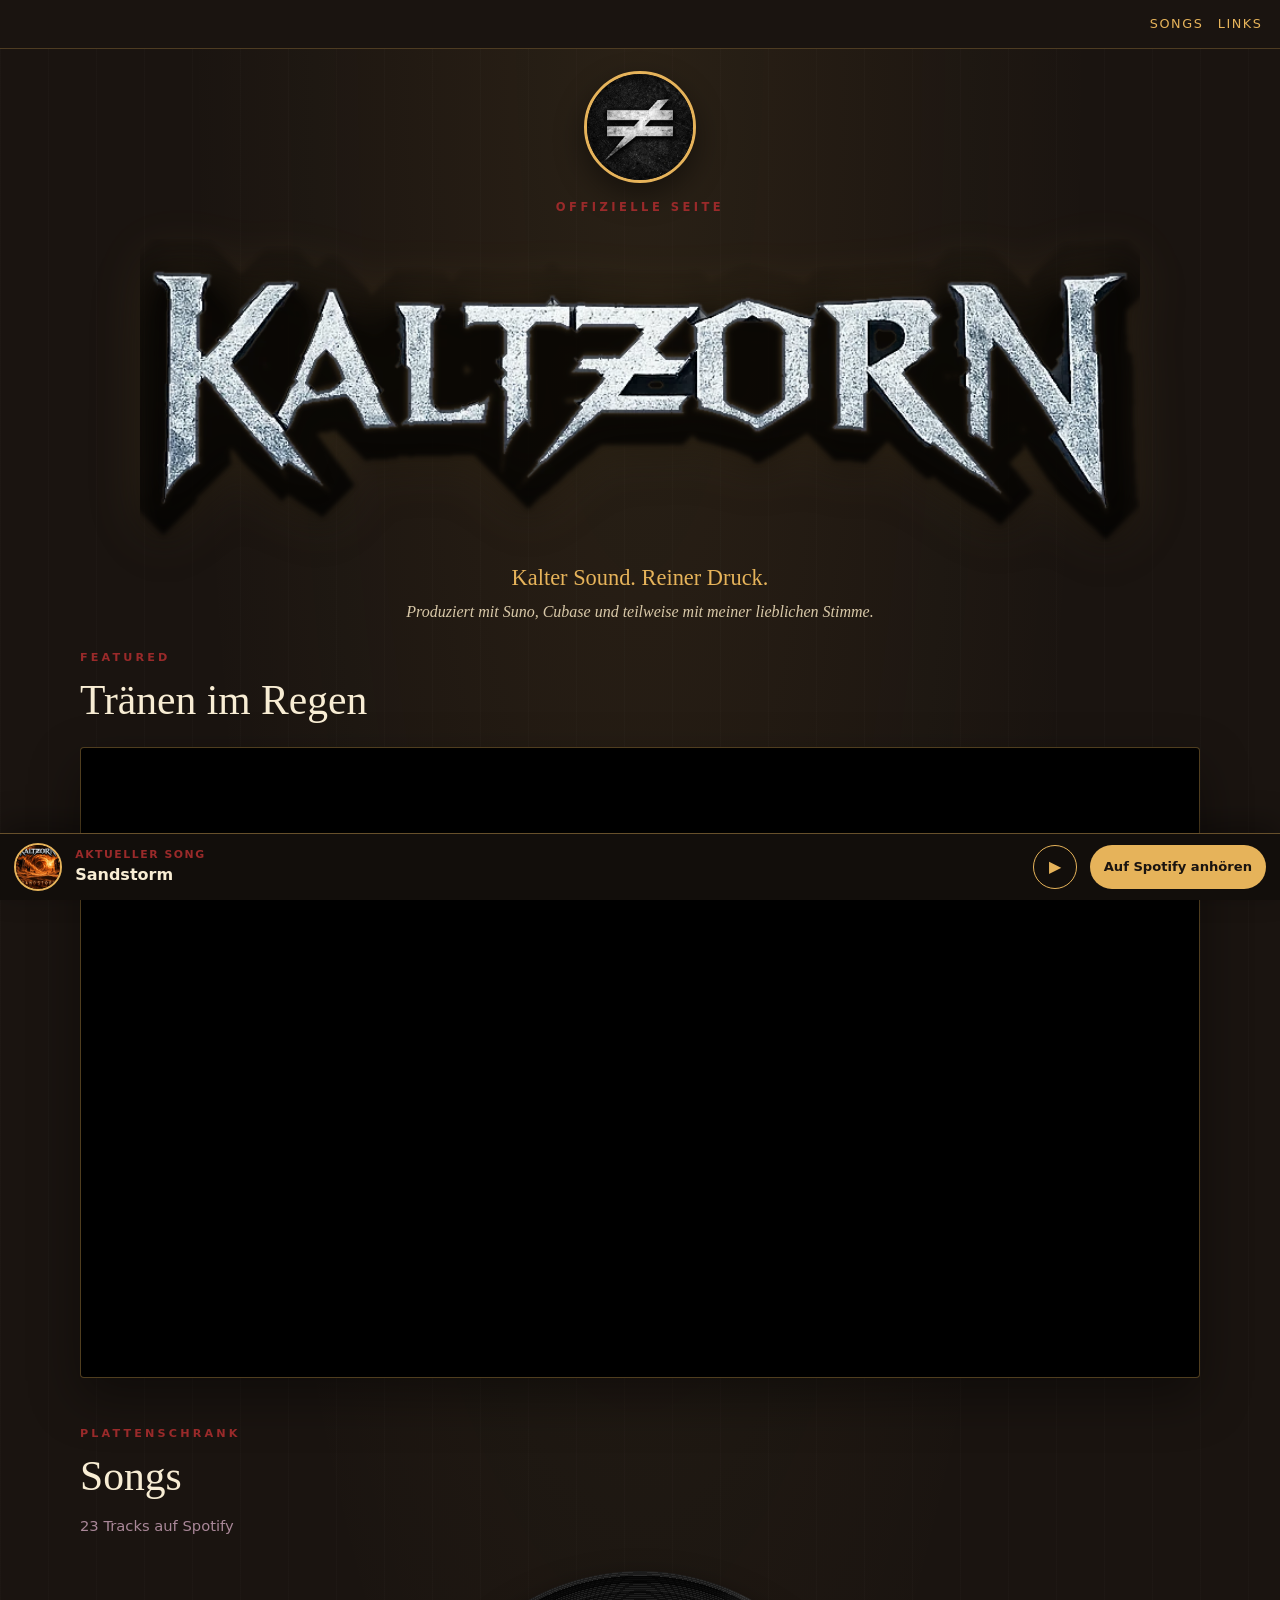
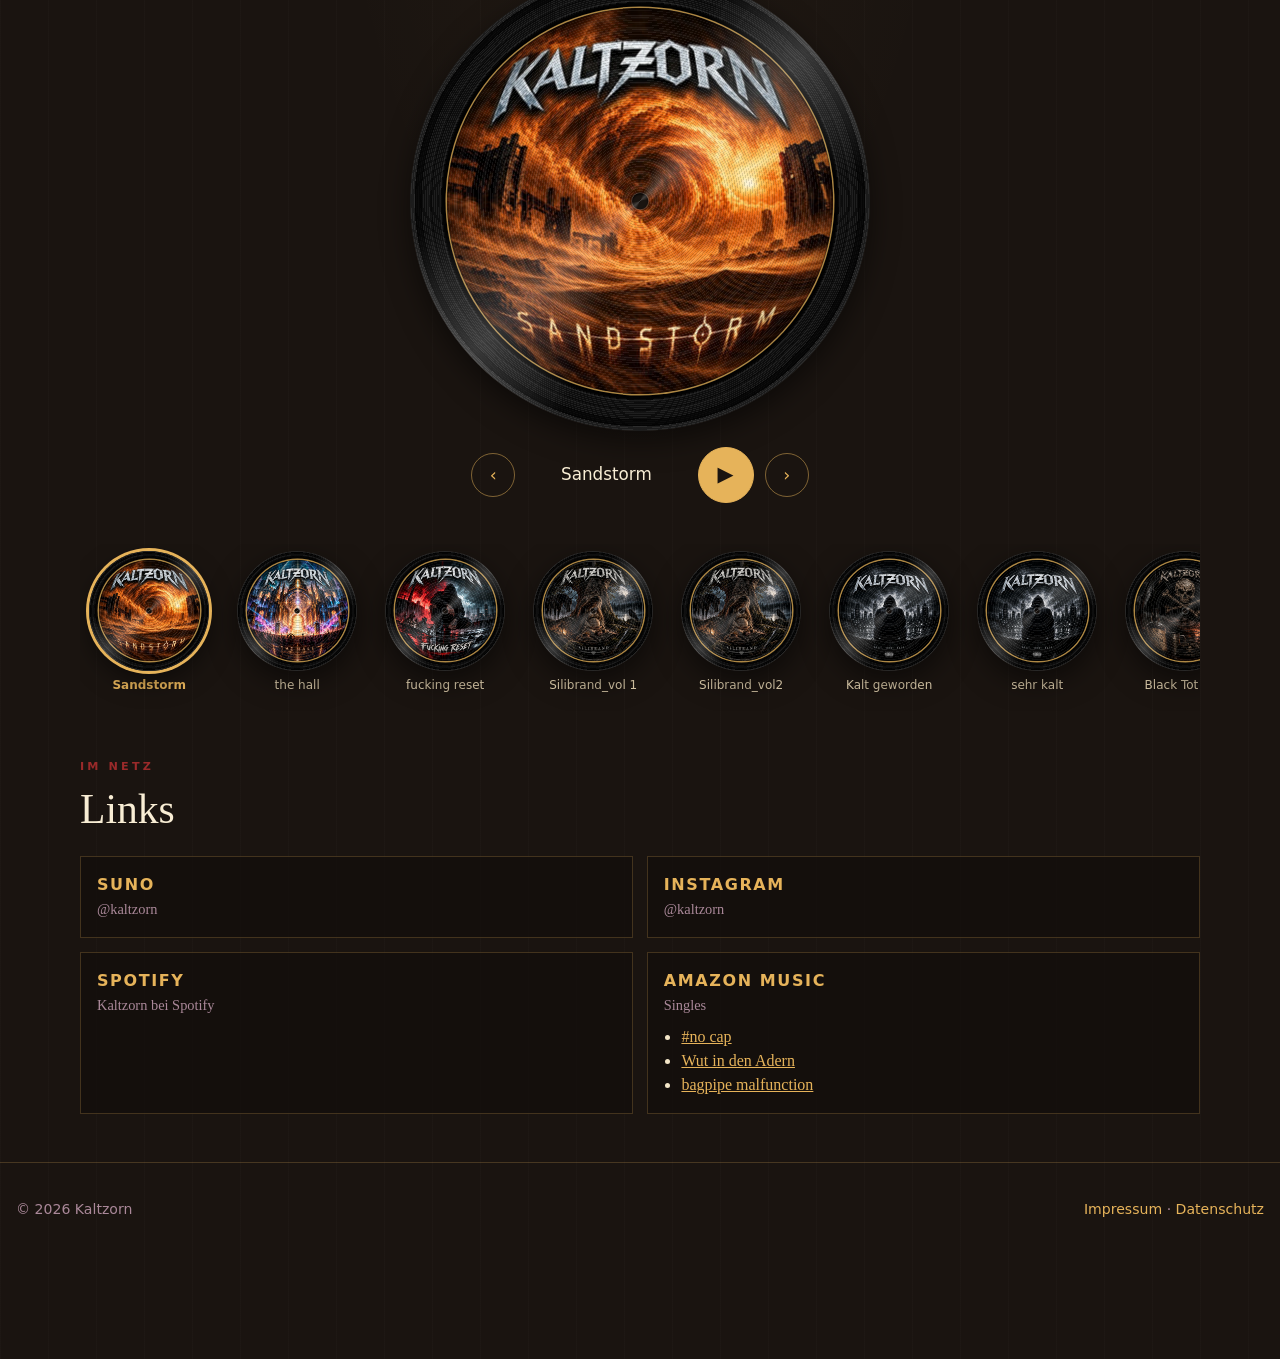
==== commit 9a1443cb: "Plattenlabel mit sauberem runden Rand, symmetrischer Glanz" ====
--- a/index.html
+++ b/index.html
@@ -10,7 +10,7 @@
   <link rel="icon" type="image/png" sizes="32x32" href="img/favicon-32.png">
   <link rel="icon" type="image/png" sizes="192x192" href="img/favicon-192.png">
   <link rel="apple-touch-icon" href="img/apple-touch-icon.png">
-  <link rel="stylesheet" href="css/vinyl-player.css?v=20261118b">
+  <link rel="stylesheet" href="css/vinyl-player.css?v=20261118c">
 </head>
 <body>
   <header class="top">
--- a/css/vinyl-player.css
+++ b/css/vinyl-player.css
@@ -58,11 +58,11 @@
     repeating-radial-gradient(circle closest-side, rgba(0,0,0,.13) 0 .7px, rgba(255,255,255,.07) .7px 1.3px, rgba(0,0,0,0) 1.3px 2.4px),
     repeating-radial-gradient(circle closest-side, rgba(255,255,255,.035) 0 4px, rgba(0,0,0,0) 4px 13px)}
 .stage-disc::after,.vinyl::after{content:"";position:absolute;inset:0;border-radius:50%;pointer-events:none;z-index:4;
-  background:conic-gradient(from 20deg, rgba(255,255,255,0) 0deg, rgba(255,255,255,.2) 28deg, rgba(255,255,255,0) 62deg, rgba(255,255,255,0) 180deg, rgba(255,255,255,.14) 212deg, rgba(255,255,255,0) 246deg);
+  background:conic-gradient(from 20deg, rgba(255,255,255,0) 0deg, rgba(255,255,255,.2) 28deg, rgba(255,255,255,0) 62deg, rgba(255,255,255,0) 180deg, rgba(255,255,255,.2) 208deg, rgba(255,255,255,0) 242deg);
   mix-blend-mode:screen}
 .stage-disc .disc{will-change:transform}
 .disc img{position:absolute;z-index:1;inset:8%;width:84%;height:84%;object-fit:contain;border-radius:50%;
-  box-shadow:0 0 0 1px rgba(255,255,255,.10),0 0 0 3px rgba(0,0,0,.55),0 0 10px 3px rgba(0,0,0,.55)}
+  box-shadow:0 0 0 1.5px rgba(230,179,90,.75),0 0 0 4px rgba(0,0,0,.7),0 0 12px 4px rgba(0,0,0,.5)}
 .stage-disc.on .disc{animation:spin 3.6s linear infinite}
 @keyframes spin{to{transform:rotate(360deg)}}
 .ctrl{display:flex;align-items:center;gap:.7rem;font-family:system-ui,-apple-system,sans-serif}
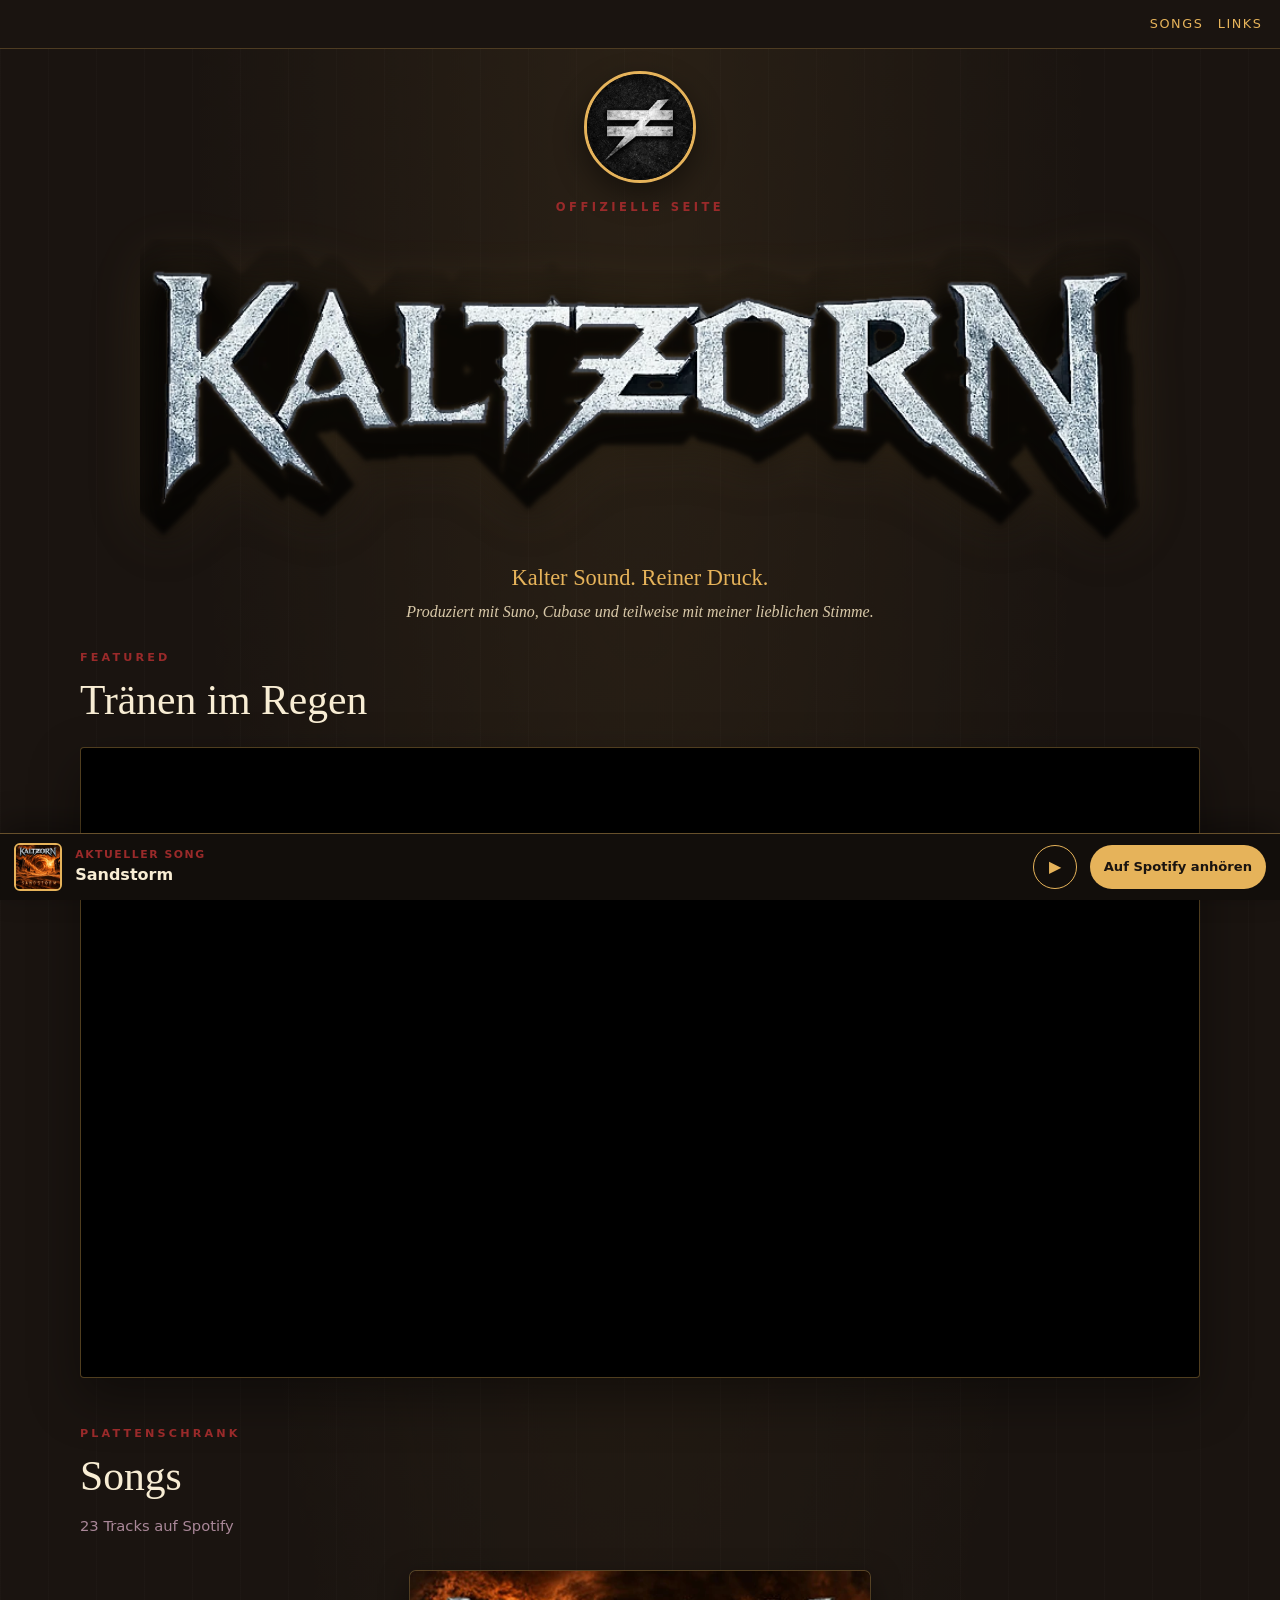
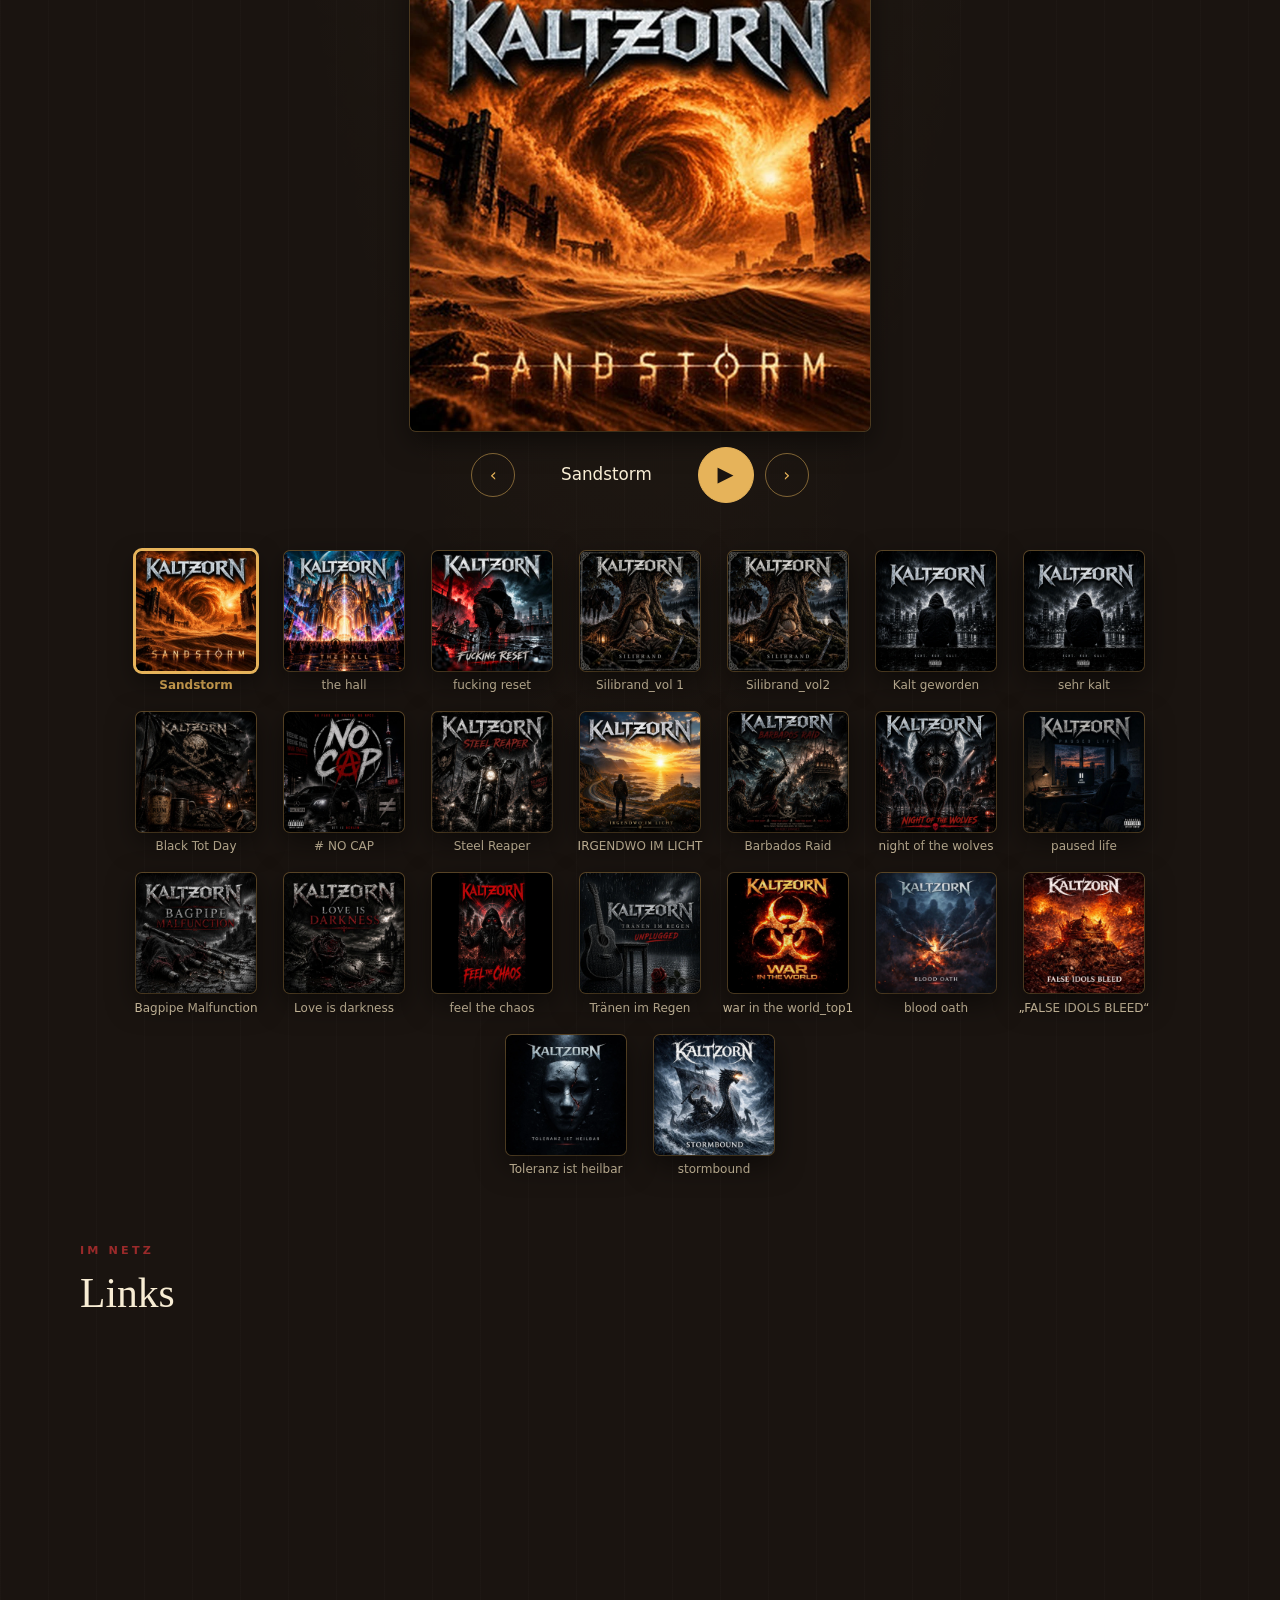
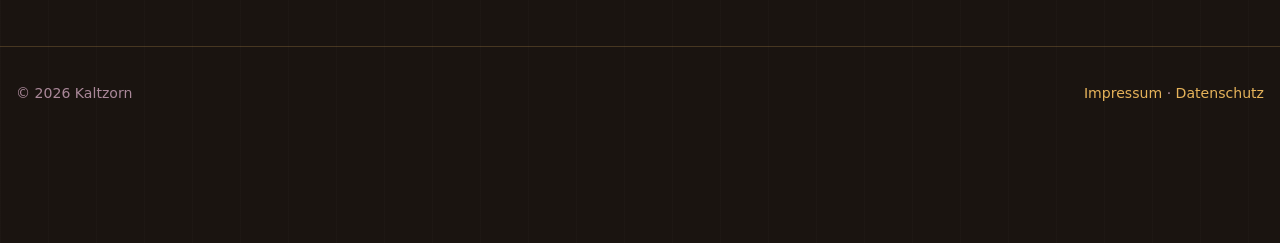
==== commit 7d07b567: "Plattenschrank: Cover quadratisch und unverzerrt, symmetrisches Raster Die runde FG-Squircular-Abbil" ====
--- a/index.html
+++ b/index.html
@@ -10,7 +10,7 @@
   <link rel="icon" type="image/png" sizes="32x32" href="img/favicon-32.png">
   <link rel="icon" type="image/png" sizes="192x192" href="img/favicon-192.png">
   <link rel="apple-touch-icon" href="img/apple-touch-icon.png">
-  <link rel="stylesheet" href="css/vinyl-player.css?v=20261118c">
+  <link rel="stylesheet" href="css/vinyl-player.css?v=20261123a">
 </head>
 <body>
   <header class="top">
@@ -272,6 +272,6 @@
     <p><a href="impressum.html">Impressum</a> · <a href="datenschutz.html">Datenschutz</a></p>
   </footer>
   <script type="application/json" id="songs-data">[{"title": "Sandstorm", "spotify": "https://open.spotify.com/intl-de/track/5ND2lS3kLnksKCyFLLAk8p", "img": "img/spotify/5ND2lS3kLnksKCyFLLAk8p.jpg", "date": "2026-11-13", "preview": "https://p.scdn.co/mp3-preview/526c113eedbc3c50d9f23eb5d10283db6123a58d", "imgRound": "img/covers-round/5ND2lS3kLnksKCyFLLAk8p.webp"}, {"title": "the hall", "spotify": "https://open.spotify.com/intl-de/track/3fJEQoQwdBF8fjzsAhPPmy", "img": "img/spotify/3fJEQoQwdBF8fjzsAhPPmy.jpg", "date": "2026-10-23", "preview": "https://p.scdn.co/mp3-preview/8db30a317e3db995c57fdcb7d14ae5f9a51163cb", "imgRound": "img/covers-round/3fJEQoQwdBF8fjzsAhPPmy.webp"}, {"title": "fucking reset", "spotify": "https://open.spotify.com/intl-de/track/4ftDTNGzhHhFiwhv9SN41g", "img": "img/spotify/4ftDTNGzhHhFiwhv9SN41g.jpg", "date": "2026-10-16", "preview": "https://p.scdn.co/mp3-preview/b3a6081ce442ea7b242c062b0217696f863d7ff1", "imgRound": "img/covers-round/4ftDTNGzhHhFiwhv9SN41g.webp"}, {"title": "Silibrand_vol 1", "spotify": "https://open.spotify.com/intl-de/track/7iqqqQsSNiqwe6VstJ06SS", "img": "img/spotify/7iqqqQsSNiqwe6VstJ06SS.jpg", "date": "2026-10-09", "preview": "https://p.scdn.co/mp3-preview/428d897074672af58dfb91b9ee3eba3e538da6db", "imgRound": "img/covers-round/7iqqqQsSNiqwe6VstJ06SS.webp"}, {"title": "Silibrand_vol2", "spotify": "https://open.spotify.com/intl-de/track/598gVEg2XLAZoiWs7jZIs6", "img": "img/spotify/598gVEg2XLAZoiWs7jZIs6.jpg", "date": "2026-10-09", "preview": "https://p.scdn.co/mp3-preview/2906d28fa06725c1d0ae3660c39974f316f9adb1", "imgRound": "img/covers-round/598gVEg2XLAZoiWs7jZIs6.webp"}, {"title": "Kalt geworden", "spotify": "https://open.spotify.com/intl-de/track/7tsY4sPybyJB6DWgyH7iVY", "img": "img/spotify/7tsY4sPybyJB6DWgyH7iVY.jpg", "preview": "https://p.scdn.co/mp3-preview/0ea6280f464dfceb6a157c46809b28188598f849", "date": "2026-10-02", "imgRound": "img/covers-round/7tsY4sPybyJB6DWgyH7iVY.webp"}, {"title": "sehr kalt", "spotify": "https://open.spotify.com/intl-de/track/7H1GRfcuH8jDsJTYaA0u8F", "img": "img/spotify/7H1GRfcuH8jDsJTYaA0u8F.jpg", "preview": "https://p.scdn.co/mp3-preview/0ad1e8e1751eb979ab815a57fb70edb37c9323e1", "date": "2026-10-02", "imgRound": "img/covers-round/7H1GRfcuH8jDsJTYaA0u8F.webp"}, {"title": "Black Tot Day", "spotify": "https://open.spotify.com/intl-de/track/61fqMlGBPgmPeHm7BFpzE5", "img": "img/spotify/61fqMlGBPgmPeHm7BFpzE5.jpg", "preview": "https://p.scdn.co/mp3-preview/4cc8a6cc7064ce822a4f71c1f150fdc2095be8f9", "date": "2026-07-17", "imgRound": "img/covers-round/61fqMlGBPgmPeHm7BFpzE5.webp"}, {"title": "# NO CAP", "spotify": "https://open.spotify.com/intl-de/track/1l3InAwpldfjPaPn2o1LYZ", "img": "img/spotify/1l3InAwpldfjPaPn2o1LYZ.jpg", "preview": "https://p.scdn.co/mp3-preview/cb71313d9b74822e5b1d61ce1edb6a428faede9f", "date": "2026-07-10", "canvas": "video/canvas/1l3InAwpldfjPaPn2o1LYZ", "imgRound": "img/covers-round/1l3InAwpldfjPaPn2o1LYZ.webp"}, {"title": "Steel Reaper", "spotify": "https://open.spotify.com/intl-de/track/4DMTMlJBna7TEwzI4NXbfq", "img": "img/spotify/4DMTMlJBna7TEwzI4NXbfq.jpg", "preview": "https://p.scdn.co/mp3-preview/2d1172e84f86129fd926f82d601aaf82ec5354ae", "date": "2026-07-03", "imgRound": "img/covers-round/4DMTMlJBna7TEwzI4NXbfq.webp"}, {"title": "IRGENDWO IM LICHT", "spotify": "https://open.spotify.com/intl-de/track/20je7WNOji43C3LTFXXwp2", "img": "img/spotify/20je7WNOji43C3LTFXXwp2.jpg", "preview": "https://p.scdn.co/mp3-preview/7bd2689f5f9c526c3449aeef6caa582087cb2ca9", "date": "2026-06-19", "imgRound": "img/covers-round/20je7WNOji43C3LTFXXwp2.webp"}, {"title": "Barbados Raid", "spotify": "https://open.spotify.com/intl-de/track/5dxd72urDVwFygiRCN6TrS", "img": "img/spotify/5dxd72urDVwFygiRCN6TrS.jpg", "preview": "https://p.scdn.co/mp3-preview/1fc3876cb7878c21f15bfa71f3178dc737feec57", "date": "2026-06-12", "imgRound": "img/covers-round/5dxd72urDVwFygiRCN6TrS.webp"}, {"title": "night of the wolves", "spotify": "https://open.spotify.com/intl-de/track/0HsuGfTfbez76mIBfWBA8X", "img": "img/spotify/0HsuGfTfbez76mIBfWBA8X.jpg", "preview": "https://p.scdn.co/mp3-preview/b19f2de05916211c38e2e544782c6e2a7a12ff82", "date": "2026-06-05", "imgRound": "img/covers-round/0HsuGfTfbez76mIBfWBA8X.webp"}, {"title": "paused life", "spotify": "https://open.spotify.com/intl-de/track/6hoUfk7BXHaPRxLGvV1qwc", "img": "img/spotify/6hoUfk7BXHaPRxLGvV1qwc.jpg", "preview": "https://p.scdn.co/mp3-preview/3e45a3a23b968e930e0a8be0591ecdcb3f2590b6", "date": "2026-05-29", "imgRound": "img/covers-round/6hoUfk7BXHaPRxLGvV1qwc.webp"}, {"title": "Bagpipe Malfunction", "spotify": "https://open.spotify.com/intl-de/track/7rkt5MnZC29bUR61ScdFo6", "img": "img/spotify/7rkt5MnZC29bUR61ScdFo6.jpg", "preview": "https://p.scdn.co/mp3-preview/171eadb1ae63d739f268add40aa98a2179cfd5e9", "date": "2026-05-15", "imgRound": "img/covers-round/7rkt5MnZC29bUR61ScdFo6.webp"}, {"title": "Love is darkness", "spotify": "https://open.spotify.com/intl-de/track/7AZIfsHbrWcl7TkVHFup6u", "img": "img/spotify/7AZIfsHbrWcl7TkVHFup6u.jpg", "preview": "https://p.scdn.co/mp3-preview/2184657f9f4e92659ec037afa79341c05350a039", "date": "2026-05-15", "imgRound": "img/covers-round/7AZIfsHbrWcl7TkVHFup6u.webp"}, {"title": "feel the chaos", "spotify": "https://open.spotify.com/intl-de/track/6tWQuCvmGI2UmyubTixqeZ", "img": "img/spotify/6tWQuCvmGI2UmyubTixqeZ.jpg", "preview": "https://p.scdn.co/mp3-preview/f550a75e6a6c66c93862aeccddd93fc0e76b5ad2", "date": "2026-05-08", "imgRound": "img/covers-round/6tWQuCvmGI2UmyubTixqeZ.webp"}, {"title": "Tränen im Regen", "spotify": "https://open.spotify.com/intl-de/track/23DU4OA9Uo95MjeWikcUXg", "img": "img/spotify/23DU4OA9Uo95MjeWikcUXg.jpg", "preview": "https://p.scdn.co/mp3-preview/b83ca239642debd1e48307831a11bcb2172cd74f", "date": "2026-04-24", "imgRound": "img/covers-round/23DU4OA9Uo95MjeWikcUXg.webp"}, {"title": "war in the world_top1", "spotify": "https://open.spotify.com/intl-de/track/6geTTeM2HUgYDlrvVGsLC1", "img": "img/spotify/6geTTeM2HUgYDlrvVGsLC1.jpg", "preview": "https://p.scdn.co/mp3-preview/7d8fec5eadff1090943d57102671ed36314bbc9d", "date": "2026-04-10", "imgRound": "img/covers-round/6geTTeM2HUgYDlrvVGsLC1.webp"}, {"title": "blood oath", "spotify": "https://open.spotify.com/intl-de/track/2Iyv6RkzZ6CpRd9rYtgxCH", "img": "img/spotify/2Iyv6RkzZ6CpRd9rYtgxCH.jpg", "preview": "https://p.scdn.co/mp3-preview/9c0aac19c687440af88e70d14458ccb36cb232e6", "date": "2026-03-11", "imgRound": "img/covers-round/2Iyv6RkzZ6CpRd9rYtgxCH.webp"}, {"title": "„FALSE IDOLS BLEED“", "spotify": "https://open.spotify.com/intl-de/track/2OEuCIl7tkgDEtRcsGPL4r", "img": "img/spotify/2OEuCIl7tkgDEtRcsGPL4r.jpg", "preview": "https://p.scdn.co/mp3-preview/e206f0511b8410fa4dffe7b5cc4678cccc5269c4", "date": "2026-03-08", "imgRound": "img/covers-round/2OEuCIl7tkgDEtRcsGPL4r.webp"}, {"title": "Toleranz ist heilbar", "spotify": "https://open.spotify.com/intl-de/track/435HjL7iQLqQctYF9ZDEPk", "img": "img/spotify/435HjL7iQLqQctYF9ZDEPk.jpg", "preview": "https://p.scdn.co/mp3-preview/f557f0044ab7d520fc0bd432dbd15b8683e78272", "date": "2026-03-03", "imgRound": "img/covers-round/435HjL7iQLqQctYF9ZDEPk.webp"}, {"title": "stormbound", "spotify": "https://open.spotify.com/intl-de/track/7yH4cLuJ7OjhwKem4bapgk", "img": "img/spotify/7yH4cLuJ7OjhwKem4bapgk.jpg", "preview": "https://p.scdn.co/mp3-preview/927adf946769f35377ef5d03548b0effb8cb0db1", "date": "2026-02-27", "imgRound": "img/covers-round/7yH4cLuJ7OjhwKem4bapgk.webp"}]</script>
-  <script src="js/vinyl-player.js?v=20261118b"></script>
+  <script src="js/vinyl-player.js?v=20261123a"></script>
 </body>
 </html>
--- a/css/vinyl-player.css
+++ b/css/vinyl-player.css
@@ -138,3 +138,19 @@
   -webkit-mask-image:none;mask-image:none;box-shadow:0 18px 50px rgba(0,0,0,.55),0 0 0 1px rgba(230,179,90,.25)}
 .stage.has-canvas>.canvas-bg.show{opacity:1}
 @media(prefers-reduced-motion:reduce){.stage-disc{transition:none}}
+/* Plattenschrank: quadratische, unverzerrte Cover (1:1) in einheitlicher Größe, symmetrisches Raster */
+.disc{border-radius:6px;background:#111;box-shadow:0 10px 28px rgba(0,0,0,.5),0 0 0 1px rgba(230,179,90,.35)}
+.disc .grooves,.disc::before,.disc::after,.stage-disc::after,.vinyl::after{display:none}
+.disc img{inset:0;width:100%;height:100%;object-fit:cover;border-radius:6px;box-shadow:none}
+.stage-disc .disc{will-change:auto}
+.stage-disc.on .disc{animation:cover-glow 2.4s ease-in-out infinite}
+@keyframes cover-glow{0%,100%{box-shadow:0 10px 28px rgba(0,0,0,.5),0 0 0 1px rgba(230,179,90,.45)}50%{box-shadow:0 10px 28px rgba(0,0,0,.5),0 0 0 2px #e6b35a,0 0 32px rgba(230,179,90,.35)}}
+.shelf{flex-wrap:wrap;justify-content:center;align-items:flex-start;overflow:visible;scroll-snap-type:none;gap:1.2rem 1rem;padding:.4rem 0 1.1rem}
+.vinyl{width:132px}
+.vinyl .disc{width:120px}
+@media(max-width:699px){
+  .vinyl{width:calc((100% - 2rem) / 3)}
+  .vinyl .disc{width:100%}
+}
+.nowbar img{border-radius:6px}
+@media(prefers-reduced-motion:reduce){.stage-disc.on .disc{animation:none}}
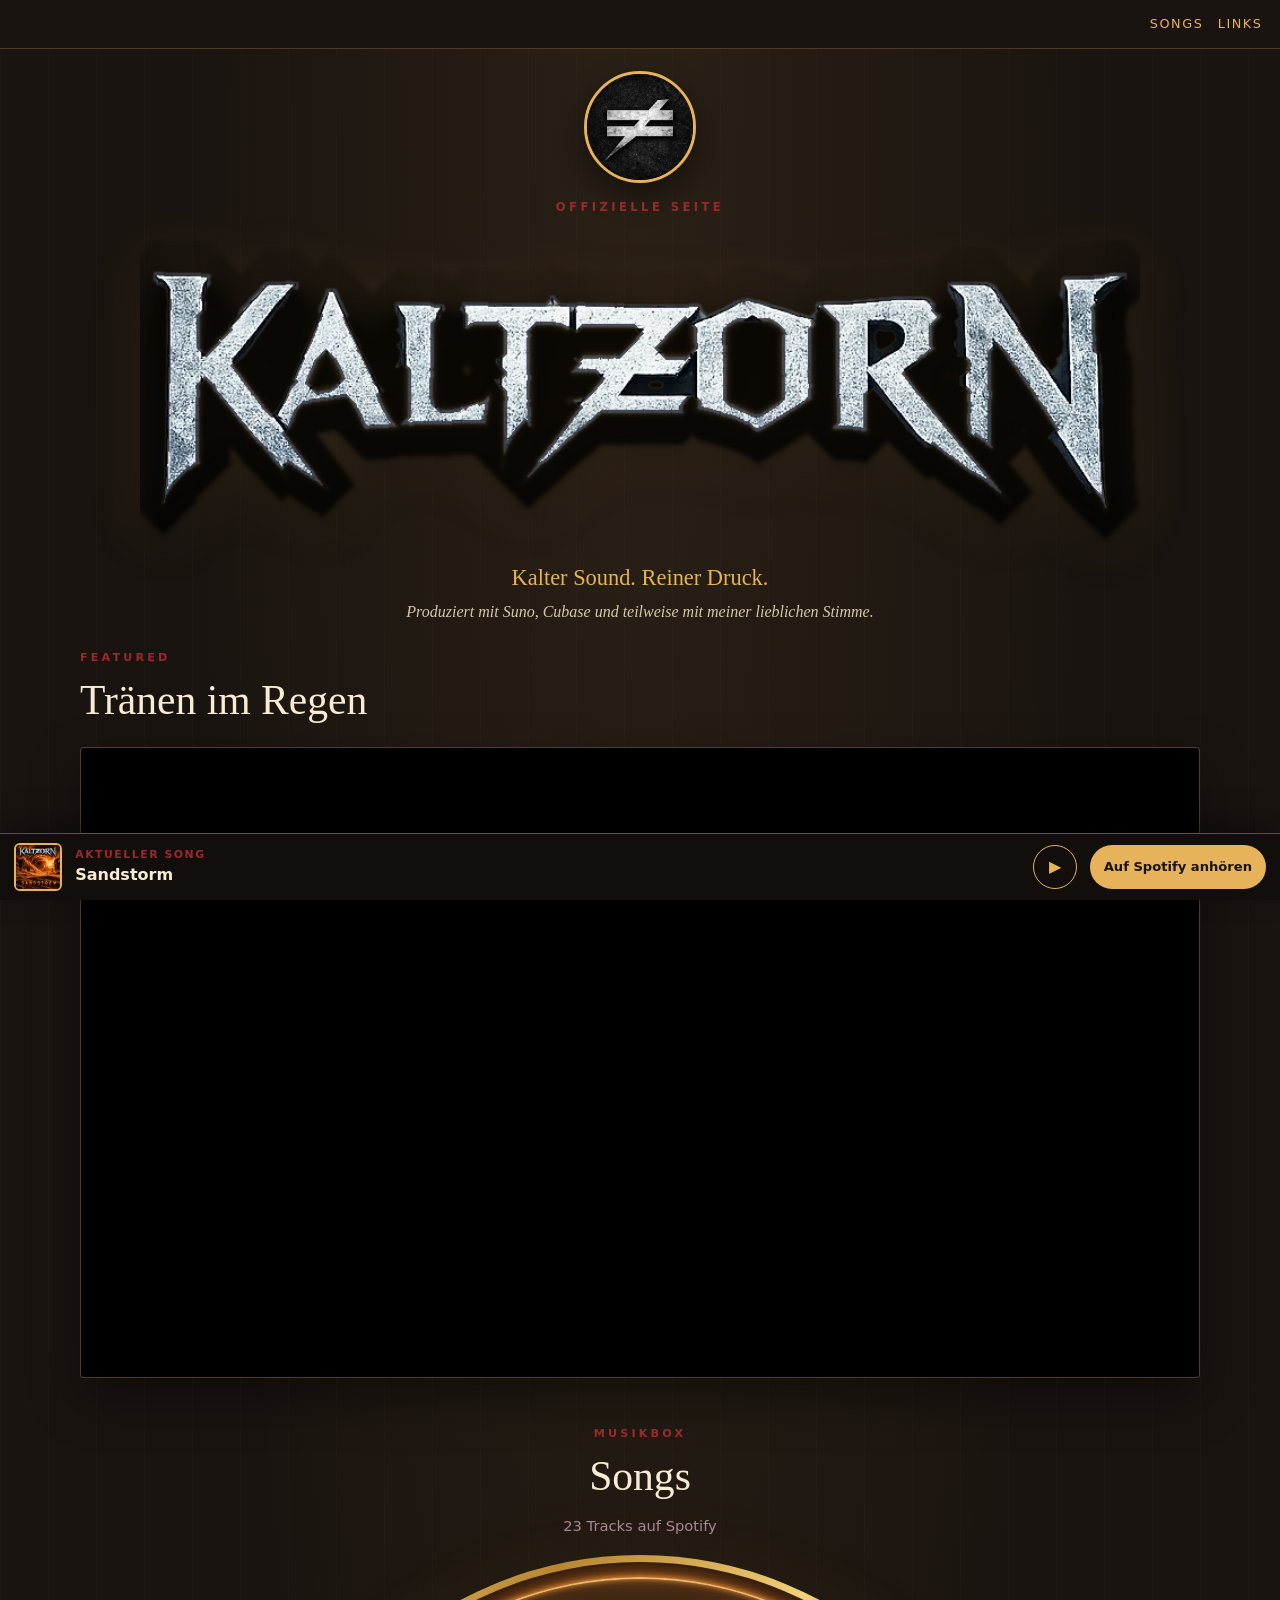
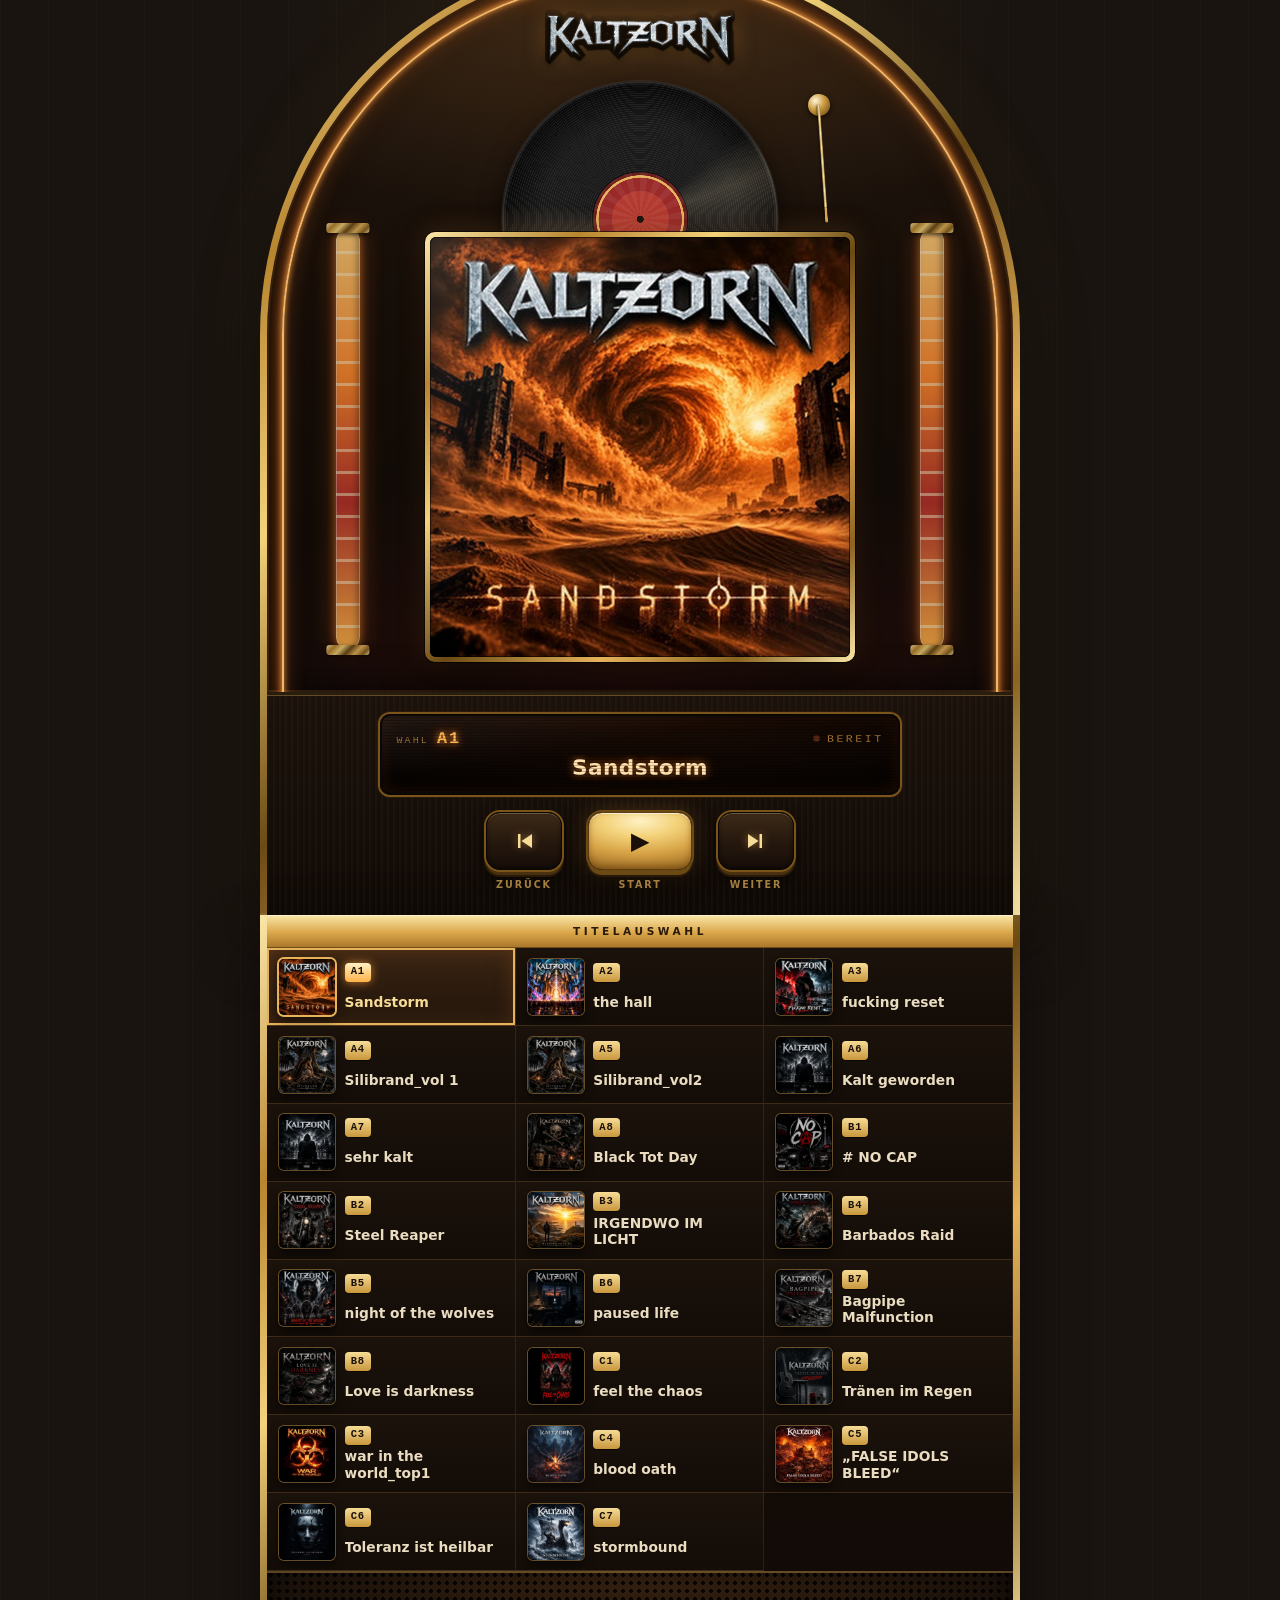
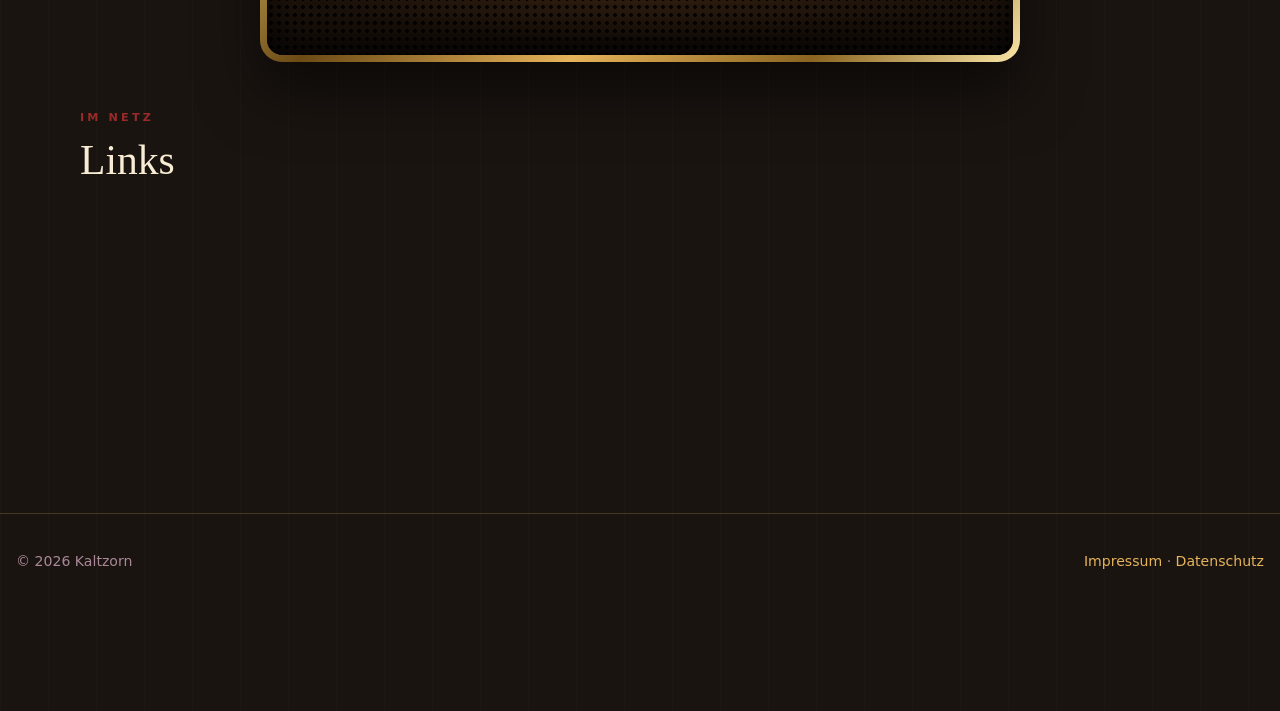
==== commit de8d5439: "Songs-Bereich als Musikbox Gehäuse mit Bogen, Goldrahmen, Neon und Leuchtröhren, Plattenteller mit T" ====
--- a/index.html
+++ b/index.html
@@ -10,7 +10,8 @@
   <link rel="icon" type="image/png" sizes="32x32" href="img/favicon-32.png">
   <link rel="icon" type="image/png" sizes="192x192" href="img/favicon-192.png">
   <link rel="apple-touch-icon" href="img/apple-touch-icon.png">
-  <link rel="stylesheet" href="css/vinyl-player.css?v=20261123a">
+  <link rel="stylesheet" href="css/vinyl-player.css?v=20261123b">
+  <link rel="stylesheet" href="css/musikbox.css?v=20261123b">
 </head>
 <body>
   <header class="top">
@@ -46,22 +47,41 @@
         </div>
       </section>
       <section id="songs">
-        <div class="section-kicker">Plattenschrank</div>
+        <div class="section-kicker">Musikbox</div>
         <h2>Songs</h2>
         <p class="section-note">23 Tracks auf Spotify</p>
-        <div class="stage">
-          <div class="canvas-bg" id="canvas-bg" aria-hidden="true" hidden><video id="canvas-video" muted loop playsinline preload="none"></video></div>
-          <div class="stage-disc" id="stage-disc">
-            <span class="disc">
-              <span class="grooves" aria-hidden="true"></span>
-              <img id="stage-img" src="img/covers-round/5ND2lS3kLnksKCyFLLAk8p.webp" alt="Cover: Sandstorm" width="400" height="400">
-            </span>
-          </div>
-          <div class="ctrl">
-            <button type="button" id="prev" aria-label="Vorheriger Song">‹</button>
-            <div class="now-title" id="now-title">Sandstorm</div>
-            <button type="button" id="play" class="play" aria-label="Abspielen" aria-pressed="false">▶</button>
-            <button type="button" id="next" aria-label="Nächster Song">›</button>
+        <div class="stage jukebox">
+          <div class="jb-cabinet">
+            <div class="jb-dome">
+              <span class="jb-neon" aria-hidden="true"></span>
+              <span class="jb-tube jb-tube-l" aria-hidden="true"></span>
+              <span class="jb-tube jb-tube-r" aria-hidden="true"></span>
+              <img class="jb-crest" src="img/logo/kaltzorn-logo-480.webp" alt="" width="480" height="145" aria-hidden="true">
+              <div class="jb-deck" aria-hidden="true">
+                <span class="jb-record"><span class="jb-label"></span></span>
+                <span class="jb-arm"></span>
+              </div>
+              <div class="jb-screen">
+                <div class="canvas-bg" id="canvas-bg" aria-hidden="true" hidden><video id="canvas-video" muted loop playsinline preload="none"></video></div>
+                <div class="stage-disc" id="stage-disc">
+                  <span class="disc">
+                    <span class="grooves" aria-hidden="true"></span>
+                    <img id="stage-img" src="img/covers-round/5ND2lS3kLnksKCyFLLAk8p.webp" alt="Cover: Sandstorm" width="400" height="400">
+                  </span>
+                </div>
+              </div>
+            </div>
+            <div class="jb-panel">
+              <div class="jb-display">
+                <div class="jb-readout"><span class="jb-code" id="jb-code">A1</span><span class="jb-state" aria-hidden="true"></span></div>
+                <div class="now-title" id="now-title">Sandstorm</div>
+              </div>
+              <div class="ctrl">
+                <button type="button" id="prev" aria-label="Vorheriger Song"><svg viewBox="0 0 24 24" aria-hidden="true"><path d="M6 5h2.5v14H6zM20 5v14L9.5 12z"/></svg></button>
+                <button type="button" id="play" class="play" aria-label="Abspielen" aria-pressed="false">▶</button>
+                <button type="button" id="next" aria-label="Nächster Song"><svg viewBox="0 0 24 24" aria-hidden="true"><path d="M15.5 5H18v14h-2.5zM4 5v14l10.5-7z"/></svg></button>
+              </div>
+            </div>
           </div>
         </div>
         <div class="shelf" role="listbox" aria-label="Song-Auswahl">
@@ -272,6 +292,6 @@
     <p><a href="impressum.html">Impressum</a> · <a href="datenschutz.html">Datenschutz</a></p>
   </footer>
   <script type="application/json" id="songs-data">[{"title": "Sandstorm", "spotify": "https://open.spotify.com/intl-de/track/5ND2lS3kLnksKCyFLLAk8p", "img": "img/spotify/5ND2lS3kLnksKCyFLLAk8p.jpg", "date": "2026-11-13", "preview": "https://p.scdn.co/mp3-preview/526c113eedbc3c50d9f23eb5d10283db6123a58d", "imgRound": "img/covers-round/5ND2lS3kLnksKCyFLLAk8p.webp"}, {"title": "the hall", "spotify": "https://open.spotify.com/intl-de/track/3fJEQoQwdBF8fjzsAhPPmy", "img": "img/spotify/3fJEQoQwdBF8fjzsAhPPmy.jpg", "date": "2026-10-23", "preview": "https://p.scdn.co/mp3-preview/8db30a317e3db995c57fdcb7d14ae5f9a51163cb", "imgRound": "img/covers-round/3fJEQoQwdBF8fjzsAhPPmy.webp"}, {"title": "fucking reset", "spotify": "https://open.spotify.com/intl-de/track/4ftDTNGzhHhFiwhv9SN41g", "img": "img/spotify/4ftDTNGzhHhFiwhv9SN41g.jpg", "date": "2026-10-16", "preview": "https://p.scdn.co/mp3-preview/b3a6081ce442ea7b242c062b0217696f863d7ff1", "imgRound": "img/covers-round/4ftDTNGzhHhFiwhv9SN41g.webp"}, {"title": "Silibrand_vol 1", "spotify": "https://open.spotify.com/intl-de/track/7iqqqQsSNiqwe6VstJ06SS", "img": "img/spotify/7iqqqQsSNiqwe6VstJ06SS.jpg", "date": "2026-10-09", "preview": "https://p.scdn.co/mp3-preview/428d897074672af58dfb91b9ee3eba3e538da6db", "imgRound": "img/covers-round/7iqqqQsSNiqwe6VstJ06SS.webp"}, {"title": "Silibrand_vol2", "spotify": "https://open.spotify.com/intl-de/track/598gVEg2XLAZoiWs7jZIs6", "img": "img/spotify/598gVEg2XLAZoiWs7jZIs6.jpg", "date": "2026-10-09", "preview": "https://p.scdn.co/mp3-preview/2906d28fa06725c1d0ae3660c39974f316f9adb1", "imgRound": "img/covers-round/598gVEg2XLAZoiWs7jZIs6.webp"}, {"title": "Kalt geworden", "spotify": "https://open.spotify.com/intl-de/track/7tsY4sPybyJB6DWgyH7iVY", "img": "img/spotify/7tsY4sPybyJB6DWgyH7iVY.jpg", "preview": "https://p.scdn.co/mp3-preview/0ea6280f464dfceb6a157c46809b28188598f849", "date": "2026-10-02", "imgRound": "img/covers-round/7tsY4sPybyJB6DWgyH7iVY.webp"}, {"title": "sehr kalt", "spotify": "https://open.spotify.com/intl-de/track/7H1GRfcuH8jDsJTYaA0u8F", "img": "img/spotify/7H1GRfcuH8jDsJTYaA0u8F.jpg", "preview": "https://p.scdn.co/mp3-preview/0ad1e8e1751eb979ab815a57fb70edb37c9323e1", "date": "2026-10-02", "imgRound": "img/covers-round/7H1GRfcuH8jDsJTYaA0u8F.webp"}, {"title": "Black Tot Day", "spotify": "https://open.spotify.com/intl-de/track/61fqMlGBPgmPeHm7BFpzE5", "img": "img/spotify/61fqMlGBPgmPeHm7BFpzE5.jpg", "preview": "https://p.scdn.co/mp3-preview/4cc8a6cc7064ce822a4f71c1f150fdc2095be8f9", "date": "2026-07-17", "imgRound": "img/covers-round/61fqMlGBPgmPeHm7BFpzE5.webp"}, {"title": "# NO CAP", "spotify": "https://open.spotify.com/intl-de/track/1l3InAwpldfjPaPn2o1LYZ", "img": "img/spotify/1l3InAwpldfjPaPn2o1LYZ.jpg", "preview": "https://p.scdn.co/mp3-preview/cb71313d9b74822e5b1d61ce1edb6a428faede9f", "date": "2026-07-10", "canvas": "video/canvas/1l3InAwpldfjPaPn2o1LYZ", "imgRound": "img/covers-round/1l3InAwpldfjPaPn2o1LYZ.webp"}, {"title": "Steel Reaper", "spotify": "https://open.spotify.com/intl-de/track/4DMTMlJBna7TEwzI4NXbfq", "img": "img/spotify/4DMTMlJBna7TEwzI4NXbfq.jpg", "preview": "https://p.scdn.co/mp3-preview/2d1172e84f86129fd926f82d601aaf82ec5354ae", "date": "2026-07-03", "imgRound": "img/covers-round/4DMTMlJBna7TEwzI4NXbfq.webp"}, {"title": "IRGENDWO IM LICHT", "spotify": "https://open.spotify.com/intl-de/track/20je7WNOji43C3LTFXXwp2", "img": "img/spotify/20je7WNOji43C3LTFXXwp2.jpg", "preview": "https://p.scdn.co/mp3-preview/7bd2689f5f9c526c3449aeef6caa582087cb2ca9", "date": "2026-06-19", "imgRound": "img/covers-round/20je7WNOji43C3LTFXXwp2.webp"}, {"title": "Barbados Raid", "spotify": "https://open.spotify.com/intl-de/track/5dxd72urDVwFygiRCN6TrS", "img": "img/spotify/5dxd72urDVwFygiRCN6TrS.jpg", "preview": "https://p.scdn.co/mp3-preview/1fc3876cb7878c21f15bfa71f3178dc737feec57", "date": "2026-06-12", "imgRound": "img/covers-round/5dxd72urDVwFygiRCN6TrS.webp"}, {"title": "night of the wolves", "spotify": "https://open.spotify.com/intl-de/track/0HsuGfTfbez76mIBfWBA8X", "img": "img/spotify/0HsuGfTfbez76mIBfWBA8X.jpg", "preview": "https://p.scdn.co/mp3-preview/b19f2de05916211c38e2e544782c6e2a7a12ff82", "date": "2026-06-05", "imgRound": "img/covers-round/0HsuGfTfbez76mIBfWBA8X.webp"}, {"title": "paused life", "spotify": "https://open.spotify.com/intl-de/track/6hoUfk7BXHaPRxLGvV1qwc", "img": "img/spotify/6hoUfk7BXHaPRxLGvV1qwc.jpg", "preview": "https://p.scdn.co/mp3-preview/3e45a3a23b968e930e0a8be0591ecdcb3f2590b6", "date": "2026-05-29", "imgRound": "img/covers-round/6hoUfk7BXHaPRxLGvV1qwc.webp"}, {"title": "Bagpipe Malfunction", "spotify": "https://open.spotify.com/intl-de/track/7rkt5MnZC29bUR61ScdFo6", "img": "img/spotify/7rkt5MnZC29bUR61ScdFo6.jpg", "preview": "https://p.scdn.co/mp3-preview/171eadb1ae63d739f268add40aa98a2179cfd5e9", "date": "2026-05-15", "imgRound": "img/covers-round/7rkt5MnZC29bUR61ScdFo6.webp"}, {"title": "Love is darkness", "spotify": "https://open.spotify.com/intl-de/track/7AZIfsHbrWcl7TkVHFup6u", "img": "img/spotify/7AZIfsHbrWcl7TkVHFup6u.jpg", "preview": "https://p.scdn.co/mp3-preview/2184657f9f4e92659ec037afa79341c05350a039", "date": "2026-05-15", "imgRound": "img/covers-round/7AZIfsHbrWcl7TkVHFup6u.webp"}, {"title": "feel the chaos", "spotify": "https://open.spotify.com/intl-de/track/6tWQuCvmGI2UmyubTixqeZ", "img": "img/spotify/6tWQuCvmGI2UmyubTixqeZ.jpg", "preview": "https://p.scdn.co/mp3-preview/f550a75e6a6c66c93862aeccddd93fc0e76b5ad2", "date": "2026-05-08", "imgRound": "img/covers-round/6tWQuCvmGI2UmyubTixqeZ.webp"}, {"title": "Tränen im Regen", "spotify": "https://open.spotify.com/intl-de/track/23DU4OA9Uo95MjeWikcUXg", "img": "img/spotify/23DU4OA9Uo95MjeWikcUXg.jpg", "preview": "https://p.scdn.co/mp3-preview/b83ca239642debd1e48307831a11bcb2172cd74f", "date": "2026-04-24", "imgRound": "img/covers-round/23DU4OA9Uo95MjeWikcUXg.webp"}, {"title": "war in the world_top1", "spotify": "https://open.spotify.com/intl-de/track/6geTTeM2HUgYDlrvVGsLC1", "img": "img/spotify/6geTTeM2HUgYDlrvVGsLC1.jpg", "preview": "https://p.scdn.co/mp3-preview/7d8fec5eadff1090943d57102671ed36314bbc9d", "date": "2026-04-10", "imgRound": "img/covers-round/6geTTeM2HUgYDlrvVGsLC1.webp"}, {"title": "blood oath", "spotify": "https://open.spotify.com/intl-de/track/2Iyv6RkzZ6CpRd9rYtgxCH", "img": "img/spotify/2Iyv6RkzZ6CpRd9rYtgxCH.jpg", "preview": "https://p.scdn.co/mp3-preview/9c0aac19c687440af88e70d14458ccb36cb232e6", "date": "2026-03-11", "imgRound": "img/covers-round/2Iyv6RkzZ6CpRd9rYtgxCH.webp"}, {"title": "„FALSE IDOLS BLEED“", "spotify": "https://open.spotify.com/intl-de/track/2OEuCIl7tkgDEtRcsGPL4r", "img": "img/spotify/2OEuCIl7tkgDEtRcsGPL4r.jpg", "preview": "https://p.scdn.co/mp3-preview/e206f0511b8410fa4dffe7b5cc4678cccc5269c4", "date": "2026-03-08", "imgRound": "img/covers-round/2OEuCIl7tkgDEtRcsGPL4r.webp"}, {"title": "Toleranz ist heilbar", "spotify": "https://open.spotify.com/intl-de/track/435HjL7iQLqQctYF9ZDEPk", "img": "img/spotify/435HjL7iQLqQctYF9ZDEPk.jpg", "preview": "https://p.scdn.co/mp3-preview/f557f0044ab7d520fc0bd432dbd15b8683e78272", "date": "2026-03-03", "imgRound": "img/covers-round/435HjL7iQLqQctYF9ZDEPk.webp"}, {"title": "stormbound", "spotify": "https://open.spotify.com/intl-de/track/7yH4cLuJ7OjhwKem4bapgk", "img": "img/spotify/7yH4cLuJ7OjhwKem4bapgk.jpg", "preview": "https://p.scdn.co/mp3-preview/927adf946769f35377ef5d03548b0effb8cb0db1", "date": "2026-02-27", "imgRound": "img/covers-round/7yH4cLuJ7OjhwKem4bapgk.webp"}]</script>
-  <script src="js/vinyl-player.js?v=20261123a"></script>
+  <script src="js/vinyl-player.js?v=20261123b"></script>
 </body>
 </html>
--- a/css/vinyl-player.css
+++ b/css/vinyl-player.css
@@ -34,49 +34,6 @@
 .video-frame iframe{width:100%;aspect-ratio:16/9;border:0;display:block}
 #video,#songs,#links{padding:0 0 3rem}
 #songs{overflow-x:clip}
-.stage{position:relative;display:flex;flex-direction:column;align-items:center;gap:1rem;margin:0 0 1.6rem;padding:1rem 0}
-.stage>*{position:relative;z-index:1}
-.stage>.canvas-bg{position:absolute;z-index:0;left:50%;top:calc(1rem + min(460px,90vw) / 2);transform:translate(-50%,-50%);width:min(720px,100vw);aspect-ratio:1;overflow:hidden;pointer-events:none;
-  -webkit-mask-image:radial-gradient(closest-side,#000 55%,transparent 100%);mask-image:radial-gradient(closest-side,#000 62%,transparent 100%);opacity:0;transition:opacity .6s ease}
-.canvas-bg.show{opacity:.75}
-.canvas-bg video{width:100%;height:100%;object-fit:cover;display:block}
-.stage-disc{width:min(460px,90vw);aspect-ratio:1;position:relative}
-.stage-disc .disc{width:100%;height:100%;display:block}
-.disc{position:relative;width:100%;aspect-ratio:1;border-radius:50%;
-  background:#111;box-shadow:0 10px 28px rgba(0,0,0,.5),inset 0 0 0 2px #2a221c;overflow:hidden}
-.grooves{position:absolute;inset:0;border-radius:50%;pointer-events:none;z-index:0;
-  background:
-    radial-gradient(circle closest-side, transparent 0 84%, rgba(0,0,0,.65) 84% 86.5%, rgba(255,255,255,.06) 86.5% 87%, transparent 87% 90.5%, rgba(0,0,0,.4) 90.5% 91.2%, transparent 91.2% 95%, rgba(0,0,0,.65) 95% 98%, rgba(255,255,255,.07) 98% 100%),
-    repeating-radial-gradient(circle closest-side, rgba(255,255,255,.07) 0 .6px, rgba(0,0,0,0) .6px 1.8px),
-    repeating-radial-gradient(circle closest-side, rgba(255,255,255,.025) 0 3px, rgba(0,0,0,0) 3px 11px),
-    radial-gradient(circle closest-side, #171717 0 60%, #0b0b0b 100%)}
-.disc::after{content:"";position:absolute;left:50%;top:50%;width:3.4%;min-width:5px;aspect-ratio:1;transform:translate(-50%,-50%);
-  border-radius:50%;background:#1a1410;box-shadow:inset 0 1px 2px rgba(0,0,0,.9),0 0 0 1px rgba(255,255,255,.18);z-index:3;pointer-events:none}
-.disc::before{content:"";position:absolute;inset:8%;border-radius:50%;pointer-events:none;z-index:2;
-  background:
-    radial-gradient(circle closest-side, rgba(0,0,0,0) 0 3%, rgba(0,0,0,.35) 3.5% 4.5%, rgba(0,0,0,0) 5% 84%, rgba(0,0,0,.32) 100%),
-    repeating-radial-gradient(circle closest-side, rgba(0,0,0,.13) 0 .7px, rgba(255,255,255,.07) .7px 1.3px, rgba(0,0,0,0) 1.3px 2.4px),
-    repeating-radial-gradient(circle closest-side, rgba(255,255,255,.035) 0 4px, rgba(0,0,0,0) 4px 13px)}
-.stage-disc::after,.vinyl::after{content:"";position:absolute;inset:0;border-radius:50%;pointer-events:none;z-index:4;
-  background:conic-gradient(from 20deg, rgba(255,255,255,0) 0deg, rgba(255,255,255,.2) 28deg, rgba(255,255,255,0) 62deg, rgba(255,255,255,0) 180deg, rgba(255,255,255,.2) 208deg, rgba(255,255,255,0) 242deg);
-  mix-blend-mode:screen}
-.stage-disc .disc{will-change:transform}
-.disc img{position:absolute;z-index:1;inset:8%;width:84%;height:84%;object-fit:contain;border-radius:50%;
-  box-shadow:0 0 0 1.5px rgba(230,179,90,.75),0 0 0 4px rgba(0,0,0,.7),0 0 12px 4px rgba(0,0,0,.5)}
-.stage-disc.on .disc{animation:spin 3.6s linear infinite}
-@keyframes spin{to{transform:rotate(360deg)}}
-.ctrl{display:flex;align-items:center;gap:.7rem;font-family:system-ui,-apple-system,sans-serif}
-.ctrl button{min-width:44px;min-height:44px;border:1px solid rgba(230,179,90,.5);border-radius:50%;color:#e6b35a;font-size:1.1rem}
-.ctrl button:hover{background:rgba(230,179,90,.15)}
-.now-title{font-size:1.05rem;color:#f8edd4;text-align:center;min-width:10rem}
-.shelf{display:flex;gap:1rem;overflow-x:auto;scroll-snap-type:x mandatory;-webkit-overflow-scrolling:touch;padding:.4rem .2rem 1.1rem;
-  scrollbar-color:#e6b35a #2a221c}
-.vinyl{position:relative;flex:0 0 auto;width:132px;scroll-snap-align:center;text-align:center;color:inherit}
-.vinyl::after{inset:auto;top:0;left:50%;width:120px;height:120px;margin-left:-60px}
-.vinyl .disc{display:block;width:120px;margin:0 auto}
-.vinyl-title{display:block;margin-top:.45rem;font-family:system-ui,-apple-system,sans-serif;font-size:.75rem;line-height:1.25;color:#d8c8a8}
-.vinyl[aria-pressed="true"] .disc,.vinyl.on .disc{box-shadow:0 0 0 3px #e6b35a,0 10px 24px rgba(0,0,0,.5)}
-.vinyl[aria-pressed="true"] .vinyl-title{color:#e6b35a;font-weight:700}
 .nowbar{position:fixed;left:0;right:0;bottom:0;z-index:8;display:flex;flex-wrap:wrap;align-items:center;gap:.8rem;
   padding:.55rem .9rem calc(.55rem + env(safe-area-inset-bottom));
   background:#120e0b;border-top:1px solid rgba(230,179,90,.4);box-shadow:0 -10px 30px rgba(0,0,0,.35);
@@ -117,40 +74,9 @@
 .wordmark{line-height:0;width:96vw;max-width:none;margin:1.1rem calc(50% - 48vw) 1rem}
 @media(min-width:700px){.wordmark{width:min(1000px,80vw);margin:1.4rem auto 1.2rem}}
 .wordmark img{width:100%;height:auto;filter:drop-shadow(0 0 24px rgba(230,179,90,.16)) drop-shadow(0 8px 14px rgba(0,0,0,.55))}
-.ctrl .play{min-width:56px;min-height:56px;background:#e6b35a;color:#1a1410;font-size:1.3rem;border-color:#e6b35a}
-.ctrl .play:hover{background:#f3d27a}
 .nowbar .playbtn{flex:none;width:44px;height:44px;border-radius:50%;border:1px solid #e6b35a;color:#e6b35a;font-size:1rem}
 .nowbar .playbtn:hover{background:rgba(230,179,90,.15)}
 .sp-embed{flex:1 0 100%;order:9}
 .sp-embed iframe{display:block;width:100%;height:80px;border:0;border-radius:12px}
 body.sp-open{padding-bottom:11.5rem}
-@media(max-width:699px){
-  .stage>.canvas-bg{top:50%;width:100vw;height:calc(100% + 4rem);aspect-ratio:auto;
-    -webkit-mask-image:radial-gradient(farthest-side,#000 70%,transparent 100%);mask-image:radial-gradient(farthest-side,#000 70%,transparent 100%)}
-  .canvas-bg.show{opacity:.85}
-}
-/* Canvas als Hauptbild: Platte wandert klein nach unten rechts */
-.stage-disc{transition:transform .6s cubic-bezier(.2,.8,.2,1);transform-origin:100% 100%}
-.stage.has-canvas .stage-disc{transform:translate(4%,4%) scale(.38);z-index:2}
-.stage.has-canvas .stage-disc .disc{box-shadow:0 8px 30px rgba(0,0,0,.8),0 0 0 2px rgba(230,179,90,.35)}
-.stage.has-canvas>.canvas-bg,
-.stage.has-canvas>.canvas-bg{top:1rem;transform:translateX(-50%);width:min(460px,90vw);height:auto;aspect-ratio:1;border-radius:14px;
-  -webkit-mask-image:none;mask-image:none;box-shadow:0 18px 50px rgba(0,0,0,.55),0 0 0 1px rgba(230,179,90,.25)}
-.stage.has-canvas>.canvas-bg.show{opacity:1}
-@media(prefers-reduced-motion:reduce){.stage-disc{transition:none}}
-/* Plattenschrank: quadratische, unverzerrte Cover (1:1) in einheitlicher Größe, symmetrisches Raster */
-.disc{border-radius:6px;background:#111;box-shadow:0 10px 28px rgba(0,0,0,.5),0 0 0 1px rgba(230,179,90,.35)}
-.disc .grooves,.disc::before,.disc::after,.stage-disc::after,.vinyl::after{display:none}
-.disc img{inset:0;width:100%;height:100%;object-fit:cover;border-radius:6px;box-shadow:none}
-.stage-disc .disc{will-change:auto}
-.stage-disc.on .disc{animation:cover-glow 2.4s ease-in-out infinite}
-@keyframes cover-glow{0%,100%{box-shadow:0 10px 28px rgba(0,0,0,.5),0 0 0 1px rgba(230,179,90,.45)}50%{box-shadow:0 10px 28px rgba(0,0,0,.5),0 0 0 2px #e6b35a,0 0 32px rgba(230,179,90,.35)}}
-.shelf{flex-wrap:wrap;justify-content:center;align-items:flex-start;overflow:visible;scroll-snap-type:none;gap:1.2rem 1rem;padding:.4rem 0 1.1rem}
-.vinyl{width:132px}
-.vinyl .disc{width:120px}
-@media(max-width:699px){
-  .vinyl{width:calc((100% - 2rem) / 3)}
-  .vinyl .disc{width:100%}
-}
 .nowbar img{border-radius:6px}
-@media(prefers-reduced-motion:reduce){.stage-disc.on .disc{animation:none}}
--- a/css/musikbox.css
+++ b/css/musikbox.css
@@ -0,0 +1,194 @@
+/* Musikbox – Kaltzorn (dunkel & gold). Cover bleiben quadratisch und unverzerrt. */
+#songs{--gold:#e6b35a;--gold-hi:#f6dc96;--gold-lo:#7a5418;--amber:#ffb347;--ember:#ff7a2e;--wine:#9a2a2a;
+  --cab-w:min(760px,100%);--trim:linear-gradient(135deg,#fbe7a8 0%,#b8862f 18%,#f3d27a 34%,#6b4a14 52%,#e6b35a 70%,#8a6420 86%,#fbe7a8 100%)}
+#songs>.section-kicker,#songs>h2,#songs>.section-note{text-align:center}
+
+/* ---------- Gehäuse ---------- */
+.stage{margin:0;padding:0;display:block}
+.jb-cabinet{position:relative;width:var(--cab-w);margin:0 auto;padding:7px 7px 0;
+  border-radius:999px 999px 0 0;background:var(--trim);
+  box-shadow:0 -2px 0 rgba(255,255,255,.08) inset,0 30px 60px rgba(0,0,0,.55),0 0 80px rgba(230,179,90,.07)}
+.jb-dome{position:relative;container-type:inline-size;border-radius:999px 999px 0 0;overflow:hidden;
+  --s:min(78cqw,430px);
+  display:flex;flex-direction:column;align-items:center;padding:calc(var(--s)*.11) 0 calc(var(--s)*.07);
+  background:
+    radial-gradient(120% 60% at 50% 0%,rgba(255,170,70,.16),transparent 60%),
+    radial-gradient(80% 50% at 50% 100%,rgba(154,42,42,.22),transparent 70%),
+    linear-gradient(180deg,#24170e 0%,#140d08 55%,#0e0906 100%);
+  box-shadow:inset 0 0 0 2px #2a1a0e,inset 0 0 40px rgba(0,0,0,.8)}
+/* Neon-Bogen */
+.jb-neon{position:absolute;inset:calc(var(--s)*.035) calc(var(--s)*.035) -20px;border-radius:999px 999px 0 0;pointer-events:none;
+  border:2px solid rgba(255,190,110,.95);border-bottom:0;
+  box-shadow:0 0 6px rgba(255,170,70,.9),0 0 18px rgba(255,130,40,.55),0 0 36px rgba(255,110,30,.25),
+    inset 0 0 6px rgba(255,170,70,.8),inset 0 0 22px rgba(255,120,40,.3)}
+/* Leuchtröhren links/rechts */
+.jb-tube{position:absolute;top:calc(var(--s)*.62);bottom:calc(var(--s)*.1);width:clamp(9px,3.4cqw,24px);border-radius:999px;pointer-events:none;
+  left:calc((100cqw - var(--s)) / 4 - clamp(9px,3.4cqw,24px) / 2 + 2px);
+  background:
+    repeating-linear-gradient(180deg,rgba(255,240,200,.55) 0 3px,transparent 3px 22px),
+    linear-gradient(180deg,#ffcf7a,#ff8a2e 35%,#b8322a 65%,#ffb347);
+  background-size:100% 44px,100% 100%;
+  box-shadow:0 0 10px rgba(255,140,50,.7),0 0 26px rgba(255,110,30,.35),inset 0 0 0 1px rgba(255,255,255,.35),inset -3px 0 6px rgba(0,0,0,.35);
+  opacity:.8}
+.jb-tube-r{left:auto;right:calc((100cqw - var(--s)) / 4 - clamp(9px,3.4cqw,24px) / 2 + 2px)}
+.jb-tube::before,.jb-tube::after{content:"";position:absolute;left:50%;width:180%;height:10px;transform:translateX(-50%);border-radius:3px;background:var(--trim);box-shadow:0 2px 4px rgba(0,0,0,.6)}
+.jb-tube::before{top:-6px}.jb-tube::after{bottom:-6px}
+/* Wappen */
+.jb-crest{position:relative;z-index:2;width:calc(var(--s)*.44);height:auto;margin:0 0 calc(var(--s)*.035);
+  filter:drop-shadow(0 0 10px rgba(255,170,70,.35)) drop-shadow(0 3px 4px rgba(0,0,0,.7))}
+/* Plattenteller mit Tonarm */
+.jb-deck{position:relative;z-index:1;width:var(--s);height:calc(var(--s)*.37);margin-bottom:calc(var(--s)*-.02)}
+.jb-record{position:absolute;left:50%;top:0;width:calc(var(--s)*.64);aspect-ratio:1;margin-left:calc(var(--s)*-.32);border-radius:50%;
+  background:
+    conic-gradient(from 30deg,rgba(255,255,255,0) 0 20deg,rgba(255,230,180,.16) 40deg,rgba(255,255,255,0) 70deg 200deg,rgba(255,230,180,.12) 220deg,rgba(255,255,255,0) 250deg),
+    repeating-radial-gradient(circle closest-side,rgba(255,255,255,.06) 0 .7px,transparent .7px 2.2px),
+    radial-gradient(circle closest-side,#1b1b1b 0 70%,#0a0a0a 97%,#2a2a2a 100%);
+  box-shadow:0 0 0 1px rgba(255,255,255,.06),0 10px 24px rgba(0,0,0,.7)}
+.jb-label{position:absolute;left:50%;top:50%;width:34%;aspect-ratio:1;transform:translate(-50%,-50%);border-radius:50%;
+  background:radial-gradient(circle closest-side,#1a1410 0 7%,transparent 8%),
+    repeating-conic-gradient(from 0deg,rgba(255,255,255,.05) 0 10deg,transparent 10deg 20deg),
+    radial-gradient(circle closest-side,#b33a30 0 60%,var(--wine) 61% 88%,var(--gold) 89% 93%,#6b1d1d 94%);
+  box-shadow:0 0 0 1px rgba(0,0,0,.5)}
+.jb-arm{position:absolute;z-index:3;top:calc(var(--s)*.03);right:calc(var(--s)*.06);width:calc(var(--s)*.05);height:calc(var(--s)*.3);
+  transform-origin:50% calc(var(--s)*.025);transform:rotate(-4deg);transition:transform 1.1s cubic-bezier(.3,.7,.2,1)}
+.jb-arm::before{content:"";position:absolute;left:0;top:0;width:100%;aspect-ratio:1;border-radius:50%;
+  background:radial-gradient(circle at 35% 30%,#fff6d8,#c9973c 45%,#5a3c10);box-shadow:0 2px 5px rgba(0,0,0,.7)}
+.jb-arm::after{content:"";position:absolute;left:50%;top:calc(var(--s)*.025);width:3px;height:calc(100% - var(--s)*.025);margin-left:-1.5px;border-radius:2px;
+  background:linear-gradient(90deg,#7a5a24,#fbe7a8,#8a6420);box-shadow:-1px 0 2px rgba(0,0,0,.5);
+  border-bottom:calc(var(--s)*.035) solid #d9a94e}
+/* Fenster mit Cover */
+.jb-screen{position:relative;z-index:2;width:var(--s);aspect-ratio:1;padding:5px;border-radius:10px;background:var(--trim);
+  box-shadow:0 18px 40px rgba(0,0,0,.65),0 0 0 1px rgba(0,0,0,.6),0 0 28px rgba(255,150,60,.18)}
+.jb-screen::after{content:"";position:absolute;inset:5px;border-radius:6px;pointer-events:none;z-index:3;
+  background:linear-gradient(125deg,rgba(255,255,255,.14) 0%,rgba(255,255,255,.04) 28%,transparent 42%,transparent 78%,rgba(255,255,255,.05) 100%);
+  box-shadow:inset 0 0 0 1px rgba(0,0,0,.55),inset 0 0 22px rgba(0,0,0,.35)}
+.stage-disc{position:relative;width:100%;height:100%;z-index:1;transform-origin:100% 100%;transition:transform .6s cubic-bezier(.2,.8,.2,1)}
+.disc{position:relative;display:block;width:100%;aspect-ratio:1;border-radius:6px;overflow:hidden;background:#0c0907}
+.stage-disc .disc{height:100%}
+.disc .grooves{display:none}
+.disc img{position:absolute;inset:0;width:100%;height:100%;object-fit:cover;border-radius:inherit}
+.canvas-bg{position:absolute;inset:5px;z-index:0;border-radius:6px;overflow:hidden;opacity:0;transition:opacity .6s ease;pointer-events:none}
+.canvas-bg.show{opacity:1}
+.canvas-bg video{width:100%;height:100%;object-fit:cover;display:block}
+.jb-screen.has-canvas .stage-disc{transform:translate(-5%,-5%) scale(.32);z-index:2}
+.jb-screen.has-canvas .stage-disc .disc{box-shadow:0 8px 24px rgba(0,0,0,.85),0 0 0 3px var(--gold)}
+
+/* ---------- Bedienfeld ---------- */
+.jb-panel{position:relative;padding:clamp(14px,4vw,22px) clamp(14px,4vw,28px) clamp(16px,4vw,24px);
+  background:
+    repeating-linear-gradient(90deg,rgba(255,255,255,.018) 0 2px,transparent 2px 6px),
+    linear-gradient(180deg,#1c120b,#100a06);
+  box-shadow:inset 0 3px 0 rgba(0,0,0,.6),inset 0 4px 0 rgba(230,179,90,.35)}
+.jb-display{position:relative;margin:0 auto;max-width:520px;padding:.65rem .9rem .75rem;border-radius:10px;text-align:center;
+  background:radial-gradient(120% 140% at 50% 0%,#1d0d06,#060302 70%);
+  border:2px solid #0a0604;box-shadow:0 0 0 2px var(--gold-lo),0 0 0 3px #2a1a0e,inset 0 0 18px rgba(255,120,40,.12),inset 0 2px 10px rgba(0,0,0,.9)}
+.jb-display::after{content:"";position:absolute;inset:0;border-radius:8px;pointer-events:none;
+  background:repeating-linear-gradient(0deg,rgba(0,0,0,.22) 0 1px,transparent 1px 3px),linear-gradient(170deg,rgba(255,255,255,.07),transparent 40%)}
+.jb-readout{display:flex;justify-content:space-between;align-items:center;gap:1rem;
+  font-family:ui-monospace,"SFMono-Regular",Menlo,Consolas,"Liberation Mono",monospace;font-size:.72rem;letter-spacing:.22em;text-transform:uppercase}
+.jb-code{color:var(--amber);font-weight:700;font-size:1.05rem;letter-spacing:.12em;text-shadow:0 0 6px rgba(255,150,50,.9),0 0 14px rgba(255,110,30,.5)}
+.jb-code::before{content:"Wahl ";font-size:.62rem;letter-spacing:.22em;color:rgba(255,179,71,.6);text-shadow:none;font-weight:400}
+.jb-state{display:inline-flex;align-items:center;gap:.45rem;color:rgba(255,179,71,.65)}
+.jb-state::before{content:"";width:7px;height:7px;border-radius:50%;background:#5a2a14;box-shadow:inset 0 0 2px rgba(0,0,0,.8)}
+.jb-state::after{content:"Bereit"}
+.now-title{margin-top:.25rem;min-width:0;font-family:system-ui,-apple-system,"Segoe UI",sans-serif;font-weight:700;
+  font-size:clamp(1.05rem,4.6vw,1.35rem);line-height:1.2;letter-spacing:.02em;color:#ffe2b0;
+  text-shadow:0 0 8px rgba(255,150,50,.55),0 0 18px rgba(255,110,30,.25);
+  white-space:nowrap;overflow:hidden;text-overflow:ellipsis}
+
+.ctrl{display:flex;justify-content:center;align-items:flex-start;gap:clamp(14px,5vw,26px);margin-top:1.05rem;padding-bottom:1.3rem}
+.ctrl button{position:relative;width:clamp(62px,18vw,76px);height:clamp(50px,14vw,58px);border-radius:14px;color:var(--gold-hi);
+  display:inline-flex;align-items:center;justify-content:center;font-size:1.35rem;line-height:1;
+  background:linear-gradient(180deg,#3d2a18 0%,#24170d 55%,#170e08 100%);
+  border:1px solid #0b0704;
+  box-shadow:inset 0 1px 0 rgba(255,230,180,.25),inset 0 -2px 4px rgba(0,0,0,.5),0 0 0 2px var(--gold-lo),0 5px 0 #4a3210,0 5px 0 2px #2a1a0a,0 10px 18px rgba(0,0,0,.55);
+  transition:transform .08s ease,box-shadow .08s ease,background .2s}
+.ctrl button svg{width:24px;height:24px;fill:currentColor;filter:drop-shadow(0 0 4px rgba(255,190,110,.45))}
+.ctrl button:hover{background:linear-gradient(180deg,#4a3420 0%,#2c1c10 55%,#1a1009 100%)}
+.ctrl button:active{transform:translateY(4px);box-shadow:inset 0 1px 0 rgba(255,230,180,.2),inset 0 -2px 4px rgba(0,0,0,.5),0 0 0 2px var(--gold-lo),0 1px 0 #4a3210,0 1px 0 2px #2a1a0a,0 3px 8px rgba(0,0,0,.5)}
+.ctrl .play{width:clamp(86px,25vw,104px);color:#1a1009;font-size:1.5rem;
+  background:radial-gradient(120% 90% at 50% 15%,#fff1c4 0%,#f3d27a 30%,#d9a548 62%,#9a6a22 100%);border-color:#5a3c10;
+  box-shadow:inset 0 1px 0 rgba(255,255,255,.7),inset 0 -3px 6px rgba(90,50,10,.45),0 0 0 2px #6b4a14,0 5px 0 #6b4a14,0 5px 0 2px #2a1a0a,0 10px 22px rgba(0,0,0,.55),0 0 24px rgba(255,170,70,.25)}
+.ctrl .play:hover{background:radial-gradient(120% 90% at 50% 15%,#fff6d8 0%,#f6dc96 30%,#e2b158 62%,#a8752a 100%)}
+.ctrl .play:active{box-shadow:inset 0 1px 0 rgba(255,255,255,.6),inset 0 -2px 4px rgba(90,50,10,.4),0 0 0 2px #6b4a14,0 1px 0 #6b4a14,0 1px 0 2px #2a1a0a,0 3px 8px rgba(0,0,0,.5)}
+.ctrl button::after{position:absolute;top:calc(100% + 11px);left:50%;transform:translateX(-50%);white-space:nowrap;
+  font-family:system-ui,-apple-system,sans-serif;font-size:.6rem;font-weight:700;letter-spacing:.2em;text-transform:uppercase;color:rgba(230,179,90,.7)}
+#prev::after{content:"Zurück"}
+#next::after{content:"Weiter"}
+#play::after{content:"Start"}
+#play[aria-pressed="true"]::after{content:"Pause"}
+
+/* ---------- Titelauswahl ---------- */
+.shelf{position:relative;width:var(--cab-w);margin:0 auto;padding:0;border:7px solid transparent;border-top:0;border-radius:0 0 22px 22px;background:linear-gradient(180deg,#160e08,#110a06) padding-box,var(--trim) border-box;
+  display:grid;grid-template-columns:repeat(2,minmax(0,1fr));gap:0;counter-reset:jbrow;
+  box-shadow:0 30px 60px rgba(0,0,0,.55)}
+.shelf::before{content:"Titelauswahl";grid-column:1/-1;display:block;text-align:center;padding:.55rem 0;
+  font-family:system-ui,-apple-system,sans-serif;font-size:.66rem;font-weight:800;letter-spacing:.34em;text-transform:uppercase;color:#2a1a0a;
+  background:linear-gradient(180deg,#fbe7a8,#d9a548 55%,#a8752a);box-shadow:inset 0 -1px 0 rgba(0,0,0,.35),inset 0 1px 0 rgba(255,255,255,.5)}
+.shelf::after{content:"";grid-column:1/-1;display:block;height:clamp(56px,14vw,84px);border-radius:0 0 16px 16px;
+  background:
+    radial-gradient(circle,rgba(0,0,0,.85) 0 1.6px,transparent 2.2px) 0 0/8px 8px,
+    radial-gradient(70% 120% at 50% 0%,rgba(255,150,60,.14),transparent 70%),
+    linear-gradient(180deg,#22160d,#0e0906);
+  box-shadow:inset 0 2px 0 rgba(230,179,90,.35),inset 0 0 30px rgba(0,0,0,.8)}
+.vinyl{position:relative;display:grid;grid-template-columns:auto minmax(0,1fr);grid-template-rows:auto auto;column-gap:.6rem;align-content:center;align-items:center;
+  text-align:left;color:inherit;padding:.55rem .6rem;min-height:64px;counter-increment:jb;
+  background:linear-gradient(180deg,#1b120b,#130c07);
+  border-bottom:1px solid rgba(230,179,90,.16);border-right:1px solid rgba(230,179,90,.12);
+  transition:background .2s}
+.vinyl:nth-child(8n+1){counter-reset:jb;counter-increment:jb jbrow}
+.vinyl:nth-child(2n+1){border-right-color:rgba(230,179,90,.12)}
+.vinyl:hover{background:linear-gradient(180deg,#24170e,#170e08)}
+.vinyl::before{content:counter(jbrow,upper-alpha) counter(jb);grid-column:2;grid-row:1;justify-self:start;
+  font-family:ui-monospace,"SFMono-Regular",Menlo,Consolas,"Liberation Mono",monospace;font-size:.66rem;font-weight:700;letter-spacing:.08em;
+  padding:.1rem .38rem;border-radius:4px;color:#1a1009;background:linear-gradient(180deg,#f6dc96,#c9973c);box-shadow:0 1px 0 rgba(0,0,0,.5)}
+.vinyl .disc{grid-column:1;grid-row:1/span 2;width:clamp(44px,12vw,56px);border-radius:5px;
+  box-shadow:0 0 0 1px rgba(230,179,90,.4),0 4px 10px rgba(0,0,0,.6)}
+.vinyl-title{grid-column:2;grid-row:2;margin-top:.22rem;font-family:system-ui,-apple-system,"Segoe UI",sans-serif;font-size:.8rem;font-weight:600;line-height:1.22;color:#e9dcc0;
+  display:-webkit-box;-webkit-line-clamp:2;-webkit-box-orient:vertical;overflow:hidden;overflow-wrap:anywhere}
+.vinyl[aria-pressed="true"]{background:linear-gradient(180deg,#3a2412,#21140b);box-shadow:inset 0 0 0 2px var(--gold),inset 0 0 22px rgba(255,150,60,.18)}
+.vinyl[aria-pressed="true"]::before{background:linear-gradient(180deg,#fff1c4,#ffb347);box-shadow:0 0 10px rgba(255,160,60,.7)}
+.vinyl[aria-pressed="true"] .vinyl-title{color:var(--gold-hi)}
+.vinyl[aria-pressed="true"] .disc{box-shadow:0 0 0 2px var(--gold),0 4px 12px rgba(0,0,0,.6)}
+/* Pegel beim aktiven Titel */
+.vinyl[aria-pressed="true"] .disc::after{content:"";position:absolute;inset:0;opacity:0;transition:opacity .3s;
+  background:linear-gradient(0deg,rgba(0,0,0,.6),rgba(0,0,0,.1) 60%),
+    linear-gradient(var(--amber),var(--amber)) 22% 85%/14% 40% no-repeat,
+    linear-gradient(var(--amber),var(--amber)) 50% 85%/14% 62% no-repeat,
+    linear-gradient(var(--amber),var(--amber)) 78% 85%/14% 30% no-repeat}
+
+@media(min-width:700px){
+  .shelf{grid-template-columns:repeat(3,minmax(0,1fr))}
+  .vinyl{padding:.65rem .75rem;min-height:76px}
+  .vinyl-title{font-size:.86rem}
+}
+
+/* ---------- Läuft ---------- */
+.jukebox:has(#play[aria-pressed="true"]) .jb-state{color:var(--amber)}
+.jukebox:has(#play[aria-pressed="true"]) .jb-state::before{background:#ff5a2a;box-shadow:0 0 8px #ff6a2a,0 0 2px #fff}
+.jukebox:has(#play[aria-pressed="true"]) .jb-state::after{content:"Läuft"}
+.jukebox:has(#play[aria-pressed="true"]) .jb-arm{transform:rotate(38deg)}
+.jukebox:has(#play[aria-pressed="true"]) .jb-tube{opacity:1}
+@media(prefers-reduced-motion:no-preference){
+  .jukebox:has(#play[aria-pressed="true"]) .jb-record{animation:jb-spin 1.8s linear infinite}
+  .jukebox:has(#play[aria-pressed="true"]) .jb-neon{animation:jb-neon 2.6s ease-in-out infinite}
+  .jukebox:has(#play[aria-pressed="true"]) .jb-tube{animation:jb-bubbles 2.2s linear infinite,jb-glow 2.6s ease-in-out infinite}
+  .jukebox:has(#play[aria-pressed="true"]) .jb-screen{animation:jb-screen 2.6s ease-in-out infinite}
+  #songs:has(#play[aria-pressed="true"]) .vinyl[aria-pressed="true"] .disc::after{opacity:1;animation:jb-eq .9s steps(3,end) infinite alternate}
+}
+@media(prefers-reduced-motion:reduce){
+  #songs:has(#play[aria-pressed="true"]) .vinyl[aria-pressed="true"] .disc::after{opacity:1}
+  .jb-arm,.stage-disc{transition:none}
+}
+@keyframes jb-spin{to{transform:rotate(360deg)}}
+@keyframes jb-bubbles{to{background-position:0 -44px,0 0}}
+@keyframes jb-glow{0%,100%{box-shadow:0 0 10px rgba(255,140,50,.7),0 0 26px rgba(255,110,30,.35),inset 0 0 0 1px rgba(255,255,255,.35),inset -3px 0 6px rgba(0,0,0,.35);filter:hue-rotate(0)}
+  50%{box-shadow:0 0 16px rgba(255,150,60,.95),0 0 40px rgba(255,90,30,.55),inset 0 0 0 1px rgba(255,255,255,.45),inset -3px 0 6px rgba(0,0,0,.3);filter:hue-rotate(-12deg) saturate(1.2)}}
+@keyframes jb-neon{0%,100%{border-color:rgba(255,190,110,.95);box-shadow:0 0 6px rgba(255,170,70,.9),0 0 18px rgba(255,130,40,.55),0 0 36px rgba(255,110,30,.25),inset 0 0 6px rgba(255,170,70,.8),inset 0 0 22px rgba(255,120,40,.3)}
+  50%{border-color:#ffd9a0;box-shadow:0 0 8px #ffc27a,0 0 26px rgba(255,120,40,.8),0 0 60px rgba(255,90,30,.45),inset 0 0 8px rgba(255,190,110,.9),inset 0 0 34px rgba(255,110,40,.45)}}
+@keyframes jb-screen{0%,100%{box-shadow:0 18px 40px rgba(0,0,0,.65),0 0 0 1px rgba(0,0,0,.6),0 0 28px rgba(255,150,60,.18)}
+  50%{box-shadow:0 18px 40px rgba(0,0,0,.65),0 0 0 1px rgba(0,0,0,.6),0 0 44px rgba(255,150,60,.4)}}
+@keyframes jb-eq{
+  0%{background-size:100% 100%,14% 40%,14% 62%,14% 30%}
+  50%{background-size:100% 100%,14% 66%,14% 34%,14% 58%}
+  100%{background-size:100% 100%,14% 30%,14% 70%,14% 46%}}
